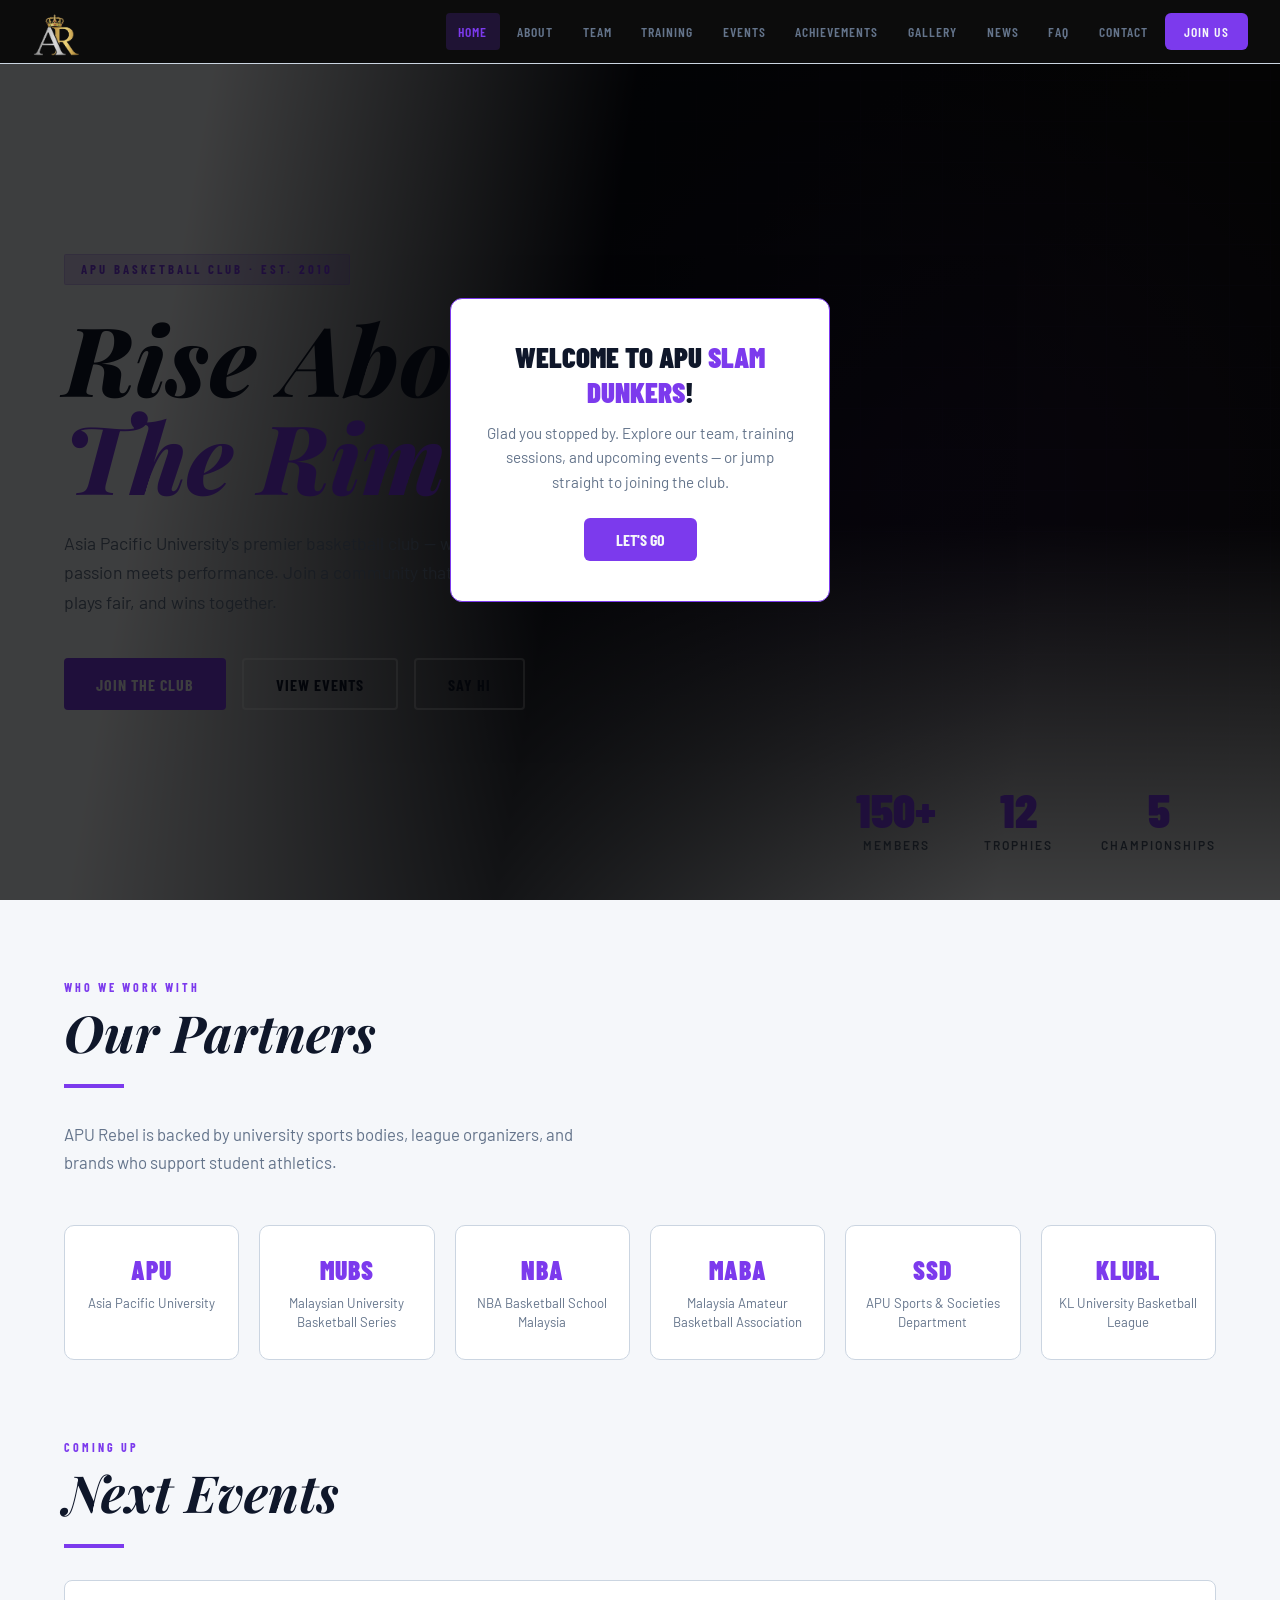
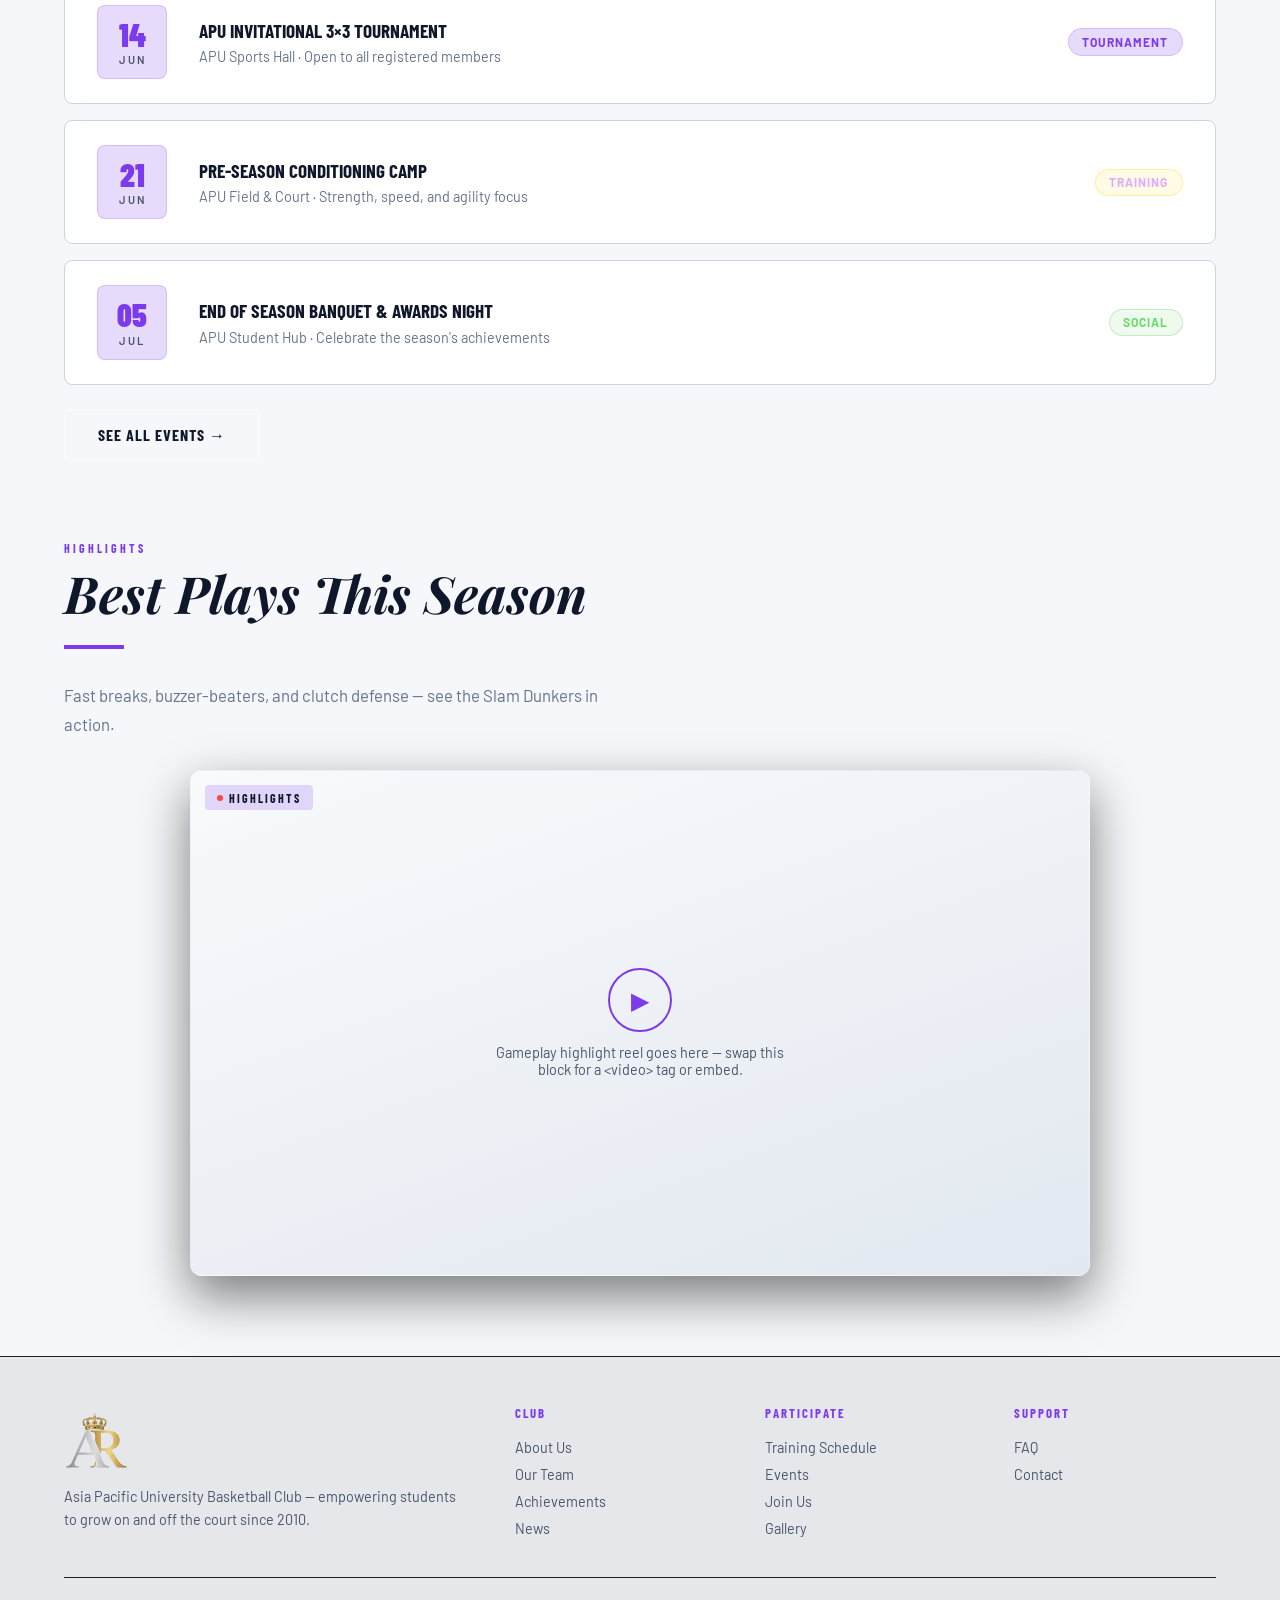
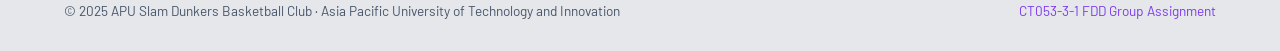
==== index.html @ 49f16365 "Rename FDDassig.html to index.html" ====
<!DOCTYPE html>
<html lang="en">
<head>
    
	<meta charset="UTF-8">
    <meta name="viewport" content="width=device-width, initial-scale=1.0">
    
	<title>APU Slam Dunkers - Basketball Club</title>
    
	<link href="https://fonts.googleapis.com/css2?family=Barlow+Condensed:wght@400;600;700;900&family=Barlow:wght@300;400;500;600&family=Playfair+Display:wght@500;600;700;800;900&display=swap" rel="stylesheet">
    <style>

  :root {
    --orange: #7C3AED;
    --orange-light: #C084FC;
    --dark: #F5F7FA;
    --dark2: #E5E7EB;
    --dark3: #FFFFFF;
    --dark4: #D2DAE6;
    --white: #0F172A;
    --gray: #475569;
    --gray-light: #64748B;
    --accent: #E0AAFF;
  }

  * { margin: 0; padding: 0; box-sizing: border-box; }

  img, video, iframe { max-width: 100%; height: auto; }

  body {
    font-family: 'Barlow', sans-serif;
    background: var(--dark);
    color: var(--white);
    overflow-x: hidden;
  }

  /* ── NAVBAR ── */
  nav {
    position: fixed; top: 0; left: 0; width: 100%; z-index: 1000;
    background: rgba(10,10,10,0.95);
    backdrop-filter: blur(12px);
    border-bottom: 1px solid #CBD5E1;
    display: flex; align-items: center; justify-content: space-between;
    padding: 0 2rem; height: 64px;
  }
  .nav-logo {
    font-family: 'Barlow Condensed', sans-serif;
    font-weight: 900; font-size: 1.6rem;
    color: var(--orange); letter-spacing: 1px;
    cursor: pointer;
    display: flex; align-items: center;
  }
  .nav-logo span { color: var(--white); }
  .nav-logo img { height: 48px; width: auto; border-radius: 6px; display: block; }
  .footer-brand .nav-logo img { height: 64px; }
  .nav-links {
    display: flex;
    flex-direction: column;
    position: absolute;
    top: 100%; left: 0; right: 0;
    background: #E5E7EB;
    padding: 0 1.5rem;
    gap: 0;
    max-height: 0;
    overflow: hidden;
    transition: max-height 0.35s ease;
  }
  .nav-links.open { max-height: 600px; padding: 0.5rem 1.5rem 1rem; }
  .nav-links button {
    background: none; border: none; color: var(--gray-light);
    font-family: 'Barlow Condensed', sans-serif;
    font-size: 0.85rem; font-weight: 600; letter-spacing: 1px;
    text-transform: uppercase; padding: 0.75rem 0.75rem;
    cursor: pointer; border-radius: 4px; transition: all 0.2s;
    width: 100%; text-align: left;
  }
  .nav-links button:hover, .nav-links button.active {
    color: var(--orange); background: rgba(124,58,237,0.18);
  }
  .nav-cta {
    background: var(--orange) !important;
    color: var(--dark) !important;
    border-radius: 6px !important;
    padding: 0.5rem 1.2rem !important;
  }
  .nav-cta:hover { background: var(--orange-light) !important; }

  /* ── PAGES ── */
  .page { display: none; min-height: 100vh; padding-top: 64px; }
  .page.active { display: block; }

  /* ── HERO ── */
  .hero {
    position: relative; min-height: calc(100vh - 64px);
    height: auto; display: flex; align-items: center;
    overflow: hidden;
  }
  .hero-bg {
    position: absolute; inset: 0;
    background:
      radial-gradient(ellipse 60% 80% at 70% 50%, rgba(124,58,237,0.18) 0%, transparent 70%),
      linear-gradient(135deg, #0A0A0A 0%, #111111 100%);
  }
  .hero-pattern {
    position: absolute; inset: 0; opacity: 0.04;
    background-image: repeating-linear-gradient(
      0deg, transparent, transparent 40px, #7C3AED 40px, #7C3AED 41px
    ),
    repeating-linear-gradient(
      90deg, transparent, transparent 40px, #7C3AED 40px, #7C3AED 41px
    );
  }
  /* Auto-rotating hero photo slideshow.
     Add/remove urls in the heroSlideImages array (bottom of the page, in <script>)
     to control how many photos cycle through and which ones. */
  .hero-slideshow {
    position: absolute; inset: 0; overflow: hidden;
  }
  .hero-slide {
    position: absolute; inset: 0;
    background-size: cover; background-position: center 30%;
    opacity: 0;
    transition: opacity 1.4s ease;
  }
  .hero-slide.active { opacity: 0.4; }
  .hero-slideshow::after {
    content: ''; position: absolute; inset: 0;
    /* Fades the photo into the dark bg from the left (behind the text) and bottom,
       so it reads as atmosphere rather than competing with the headline. */
    background:
      linear-gradient(100deg, var(--dark) 15%, rgba(5,9,20,0.7) 45%, transparent 80%),
      linear-gradient(to top, var(--dark) 0%, transparent 45%);
  }
  .hero-content {
    position: relative; z-index: 2;
    padding: 0 4rem; max-width: 750px;
    animation: heroIn 0.8s ease forwards;
  }
  @keyframes heroIn {
    from { opacity: 0; transform: translateY(30px); }
    to { opacity: 1; transform: translateY(0); }
  }
  .hero-tag {
    display: inline-block;
    background: rgba(124,58,237,0.18);
    border: 1px solid rgba(124,58,237,0.18);
    color: var(--orange);
    font-family: 'Barlow Condensed', sans-serif;
    font-size: 0.8rem; font-weight: 700; letter-spacing: 3px;
    text-transform: uppercase; padding: 0.4rem 1rem;
    border-radius: 2px; margin-bottom: 1.5rem;
  }
  .hero h1 {
    font-family: 'Playfair Display', serif;
    font-weight: 800; font-size: clamp(3rem, 7.5vw, 6rem);
    line-height: 1.02; letter-spacing: 0.5px;
    margin-bottom: 1.5rem; font-style: italic;
  }
  .hero h1 .line2 { color: var(--orange); display: block; }
  .hero p {
    font-size: 1.1rem; line-height: 1.7;
    color: var(--gray-light); max-width: 480px;
    margin-bottom: 2.5rem;
  }
  .hero-btns { display: flex; gap: 1rem; flex-wrap: wrap; }
  .btn-primary {
    background: var(--orange); color: var(--dark);
    border: none; padding: 0.9rem 2rem;
    font-family: 'Barlow Condensed', sans-serif;
    font-size: 1rem; font-weight: 700; letter-spacing: 1px;
    text-transform: uppercase; border-radius: 4px;
    cursor: pointer; transition: all 0.2s;
  }
  .btn-primary:hover { background: var(--orange-light); transform: translateY(-2px); }
  .btn-outline {
    background: transparent;
    border: 2px solid rgba(255,255,255,0.3);
    color: var(--white); padding: 0.9rem 2rem;
    font-family: 'Barlow Condensed', sans-serif;
    font-size: 1rem; font-weight: 700; letter-spacing: 1px;
    text-transform: uppercase; border-radius: 4px;
    cursor: pointer; transition: all 0.2s;
  }
  .btn-outline:hover { border-color: var(--orange); color: var(--orange); }

  .hero-stats {
    position: absolute; bottom: 3rem; right: 4rem;
    display: flex; gap: 3rem; z-index: 2;
  }
  .hero-stat { text-align: center; }
  .hero-stat .num {
    font-family: 'Barlow Condensed', sans-serif;
    font-size: 3rem; font-weight: 900; color: var(--orange);
    line-height: 1;
  }
  .hero-stat .lbl {
    font-size: 0.75rem; font-weight: 600; letter-spacing: 2px;
    text-transform: uppercase; color: var(--gray);
    margin-top: 0.3rem;
  }

  /* ── SECTION COMMONS ── */
  .section { padding: 5rem 4rem; }
  .section-tag {
    font-family: 'Barlow Condensed', sans-serif;
    font-size: 0.75rem; font-weight: 700; letter-spacing: 3px;
    text-transform: uppercase; color: var(--orange);
    margin-bottom: 0.75rem;
  }
  .section-title {
    font-family: 'Playfair Display', serif;
    font-weight: 700; font-size: clamp(1.8rem, 4.5vw, 3.2rem);
    font-style: italic; line-height: 1.05;
    margin-bottom: 1.5rem;
  }
  .section-sub {
    color: var(--gray-light); font-size: 1.05rem;
    line-height: 1.7; max-width: 560px;
    margin-bottom: 3rem;
  }
  .divider {
    width: 60px; height: 4px;
    background: var(--orange); margin-bottom: 2rem;
  }

  /* ── CARDS ── */
  .cards-grid {
    display: grid; grid-template-columns: repeat(auto-fit, minmax(280px, 1fr));
    gap: 1.5rem;
  }
  .card {
    background: #FFFFFF;
    border: 1px solid #CBD5E1;
    border-radius: 8px; padding: 2rem;
    transition: all 0.3s;
    position: relative; overflow: hidden;
  }
  .card::before {
    content: ''; position: absolute;
    top: 0; left: 0; right: 0; height: 3px;
    background: var(--orange); transform: scaleX(0);
    transition: transform 0.3s; transform-origin: left;
  }
  .card:hover { border-color: rgba(124,58,237,0.18); transform: translateY(-4px); }
  .card:hover::before { transform: scaleX(1); }
  .card-icon {
    font-size: 2.5rem; margin-bottom: 1rem;
  }

  /* ── PARTNERS ── */
  .partners-grid {
    display: grid; grid-template-columns: repeat(auto-fit, minmax(160px, 1fr));
    gap: 1.25rem;
  }
  @media (max-width: 900px) {
    .partners-grid {
      display: flex; flex-wrap: nowrap; overflow-x: auto;
      gap: 1rem; padding-bottom: 0.5rem;
      scroll-snap-type: x proximity;
      -webkit-overflow-scrolling: touch;
    }
    .partners-grid::-webkit-scrollbar { height: 8px; }
    .partners-grid::-webkit-scrollbar-thumb { background: rgba(124,58,237,0.25); border-radius: 10px; }
    .partner-card { flex: 0 0 220px; min-width: 220px; scroll-snap-align: start; }
  }
  .partner-card {
    background: #FFFFFF; border: 1px solid #CBD5E1;
    border-radius: 10px; padding: 1.75rem 1rem;
    text-align: center; transition: all 0.3s;
  }
  .partner-card:hover { border-color: var(--orange); transform: translateY(-4px); }
  .partner-mark {
    font-family: 'Barlow Condensed', sans-serif;
    font-weight: 900; font-size: 1.6rem; letter-spacing: 1px;
    color: var(--orange); margin-bottom: 0.6rem;
  }
  .partner-card p {
    color: var(--gray-light); font-size: 0.82rem; line-height: 1.4;
  }
  .card h3 {
    font-family: 'Barlow Condensed', sans-serif;
    font-size: 1.3rem; font-weight: 700;
    margin-bottom: 0.75rem; text-transform: uppercase;
  }
  .card p { color: var(--gray-light); font-size: 0.95rem; line-height: 1.6; }

  /* ── ABOUT PAGE ── */
  .about-grid {
    display: grid; grid-template-columns: 1fr 1fr; gap: 4rem; align-items: center;
  }
  .about-visual {
    position: relative; height: 420px;
    background: #FFFFFF; border-radius: 12px;
    border: 1px solid #CBD5E1; overflow: hidden;
    display: flex; align-items: center; justify-content: center;
  }
  .court-svg { width: 90%; opacity: 0.7; }
  .values-list { display: flex; flex-direction: column; gap: 1rem; margin-top: 2rem; }
  .value-item {
    display: flex; align-items: flex-start; gap: 1rem;
    padding: 1.25rem; background: #FFFFFF;
    border-radius: 8px; border-left: 3px solid var(--orange);
  }
  .value-item .vi-icon { font-size: 1.5rem; flex-shrink: 0; }
  .value-item h4 {
    font-family: 'Barlow Condensed', sans-serif;
    font-size: 1rem; font-weight: 700; text-transform: uppercase;
    margin-bottom: 0.3rem; color: var(--orange);
  }
  .value-item p { font-size: 0.9rem; color: var(--gray-light); line-height: 1.5; }

  /* ── TEAM MEMBERS ── */
  .team-grid {
    display: grid; grid-template-columns: repeat(auto-fit, minmax(200px, 1fr));
    gap: 1.5rem;
  }

  /* ── ROSTER SELECT (scrollable character-select carousel) ── */
  .roster-select {
    display: flex; gap: 2rem;
    background: #FFFFFF; border: 1px solid #CBD5E1;
    border-radius: 14px; padding: 1.5rem;
    margin-bottom: 3rem;
    height: 420px;
    min-height: 0;
  }
  .rs-carousel {
    flex: 1.4; overflow-y: auto; scroll-snap-type: y mandatory;
    -webkit-overflow-scrolling: touch;
    border-radius: 10px; scrollbar-width: thin;
    min-height: 0;
    touch-action: pan-y;
  }
  .rs-carousel::-webkit-scrollbar { width: 8px; }
  .rs-carousel::-webkit-scrollbar-thumb { background: rgba(124,58,237,0.25); border-radius: 10px; }
  .rs-pad-spacer { height: calc(50% - 90px); scroll-snap-align: none; }
  .rs-slide {
    height: 180px; scroll-snap-align: center;
    display: flex; align-items: center; gap: 1.5rem;
    padding: 0 1rem; opacity: 0.35; transform: scale(0.9);
    transition: opacity 0.35s ease, transform 0.35s ease;
  }
  .rs-slide.active { opacity: 1; transform: scale(1); }
  .rs-photo {
    position: relative; flex-shrink: 0;
    width: 120px; height: 120px; border-radius: 12px;
    background: linear-gradient(160deg, #F8FAFC, #E2E8F0);
    border: 2px solid #CBD5E1; cursor: pointer;
    display: flex; align-items: center; justify-content: center;
    font-size: 3rem; transition: border-color 0.35s ease, box-shadow 0.35s ease;
  }
  .rs-slide.active .rs-photo { border-color: var(--orange); box-shadow: 0 0 24px rgba(124,58,237,0.18); }
  .rs-photo img { width: 100%; height: 100%; object-fit: cover; border-radius: 10px; }
  .rs-num {
    position: absolute; bottom: -8px; right: -8px;
    background: var(--orange); color: var(--dark);
    font-family: 'Barlow Condensed', sans-serif; font-weight: 900;
    font-size: 0.9rem; width: 30px; height: 30px; border-radius: 50%;
    display: flex; align-items: center; justify-content: center;
    border: 2px solid var(--dark3);
  }
  .rs-text { opacity: 0; transform: translateX(-10px); transition: opacity 0.4s ease 0.1s, transform 0.4s ease 0.1s; }
  .rs-slide.active .rs-text { opacity: 1; transform: translateX(0); }
  .rs-text h4 {
    font-family: 'Playfair Display', serif; font-weight: 700; font-style: italic;
    font-size: 1.5rem; margin-bottom: 0.25rem;
  }
  .rs-text p { color: var(--gray-light); font-size: 0.9rem; }

  .rs-list {
    flex: 1; overflow-y: auto; padding-right: 0.25rem;
    display: flex; flex-direction: column; gap: 0.4rem;
    -webkit-overflow-scrolling: touch;
  }
  .rs-list-label {
    color: var(--orange); font-family: 'Barlow Condensed', sans-serif;
    font-weight: 700; letter-spacing: 2px; text-transform: uppercase;
    font-size: 0.8rem; margin-bottom: 0.5rem;
  }
  .rs-name-btn {
    display: flex; justify-content: space-between; align-items: center;
    background: none; border: 1px solid transparent; color: var(--gray-light);
    font-family: 'Barlow', sans-serif; font-size: 0.95rem;
    text-align: left; padding: 0.6rem 0.8rem; border-radius: 6px;
    cursor: pointer; transition: all 0.2s;
  }
  .rs-name-btn span { color: var(--gray); font-size: 0.8rem; }
  .rs-name-btn:hover { background: rgba(124,58,237,0.18); }
  .rs-name-btn.active {
    background: rgba(124,58,237,0.18); border-color: var(--orange);
    color: var(--white); font-weight: 600;
  }
  .rs-name-btn.active span { color: var(--orange); }
  .rs-hint { color: var(--gray); font-size: 0.78rem; margin-top: 0.75rem; line-height: 1.5; }

  @media(max-width: 700px) {
    .roster-select { flex-direction: column; height: auto; }
    .rs-carousel { height: 260px; }
    .rs-list { max-height: 220px; }
  }
  .member-card {
    background: #FFFFFF; border-radius: 10px;
    border: 1px solid #E5E7EB; overflow: hidden;
    transition: all 0.3s; text-align: center;
    cursor: pointer;
  }
  .member-card:hover { border-color: var(--orange); transform: translateY(-4px); box-shadow: 0 6px 18px rgba(124,58,237,0.14); }
  .member-avatar {
    height: 180px; display: flex; align-items: center; justify-content: center;
    background: linear-gradient(135deg, #F8FAFC, #E2E8F0);
    position: relative; overflow: hidden;
  }
  .member-avatar img { width: 100%; height: 100%; object-fit: cover; position: relative; z-index: 0; }
  .member-avatar::after {
    content: ''; position: absolute;
    bottom: 0; left: 0; right: 0; height: 50%;
    background: linear-gradient(to top, var(--dark3), transparent);
  }
  .member-num {
    position: absolute; top: 1rem; right: 1rem;
    font-family: 'Barlow Condensed', sans-serif;
    font-size: 2rem; font-weight: 900;
    color: rgba(124,58,237,0.18);
  }

  /* ── ROSTER HOVER CELEBRATION (one-time only) ── */
  .member-avatar .celeb-icon {
    position: absolute; inset: 0;
    display: flex; align-items: center; justify-content: center;
    font-size: 4.5rem;
    opacity: 0; pointer-events: none;
  }
  .member-avatar.celebrate .celeb-icon { animation: celebPop 1.1s ease-out forwards; }
  @keyframes celebPop {
    0%   { opacity: 0; transform: scale(0.4) rotate(-15deg); }
    30%  { opacity: 1; transform: scale(1.15) rotate(4deg); }
    45%  { transform: scale(1) rotate(0deg); }
    80%  { opacity: 1; transform: scale(1) rotate(0deg); }
    100% { opacity: 0; transform: scale(1) rotate(0deg); }
  }
  .member-avatar .celeb-ring {
    position: absolute; top: 50%; left: 50%;
    width: 20px; height: 20px; margin: -10px 0 0 -10px;
    border-radius: 50%; border: 2px solid var(--orange);
    opacity: 0; pointer-events: none;
  }
  .member-avatar.celebrate .celeb-ring { animation: celebRing 0.9s ease-out forwards; }
  @keyframes celebRing {
    0%   { opacity: 0.8; width: 20px; height: 20px; margin: -10px 0 0 -10px; }
    100% { opacity: 0; width: 220px; height: 220px; margin: -110px 0 0 -110px; }
  }
  .member-avatar .celeb-spark {
    position: absolute; top: 50%; left: 50%;
    width: 6px; height: 6px; border-radius: 50%;
    background: var(--orange-light);
    opacity: 0; pointer-events: none;
  }
  .member-avatar.celebrate .celeb-spark { animation: celebSpark 0.8s ease-out forwards; }
  @keyframes celebSpark {
    0%   { opacity: 1; transform: translate(0,0) scale(1); }
    100% { opacity: 0; transform: translate(var(--sx), var(--sy)) scale(0.3); }
  }
  .member-info { padding: 1.25rem; }
  .member-info h3 {
    font-family: 'Playfair Display', serif;
    font-size: 1.3rem; font-weight: 700; font-style: italic;
    margin-bottom: 0.25rem;
  }
  .member-pos {
    font-size: 0.8rem; color: var(--orange);
    font-weight: 600; letter-spacing: 1px;
    text-transform: uppercase; margin-bottom: 0.75rem;
  }
  .member-stats {
    display: flex; justify-content: center; gap: 1.5rem;
  }
  .ms { text-align: center; }
  .ms .v {
    font-family: 'Barlow Condensed', sans-serif;
    font-size: 1.2rem; font-weight: 700; color: var(--white);
  }
  .ms .l { font-size: 0.7rem; color: var(--gray); text-transform: uppercase; letter-spacing: 1px; }

  /* ── EVENTS ── */
  .events-list { display: flex; flex-direction: column; gap: 1rem; }
  .event-card {
    background: #FFFFFF; border: 1px solid #CBD5E1;
    border-radius: 8px; padding: 1.5rem 2rem;
    display: flex; align-items: center; gap: 2rem;
    transition: all 0.3s; cursor: pointer;
  }
  .event-card:hover { border-color: rgba(124,58,237,0.18); transform: translateX(6px); }
  .event-date {
    text-align: center; flex-shrink: 0;
    background: rgba(124,58,237,0.18); border-radius: 8px;
    padding: 0.75rem 1rem; min-width: 70px;
    border: 1px solid rgba(124,58,237,0.18);
  }
  .event-date .day {
    font-family: 'Barlow Condensed', sans-serif;
    font-size: 2rem; font-weight: 900; color: var(--orange); line-height: 1;
  }
  .event-date .month {
    font-size: 0.7rem; font-weight: 600;
    letter-spacing: 2px; text-transform: uppercase;
    color: var(--gray); margin-top: 0.2rem;
  }
  .event-info { flex: 1; }
  .event-info h3 {
    font-family: 'Barlow Condensed', sans-serif;
    font-size: 1.2rem; font-weight: 700; text-transform: uppercase;
    margin-bottom: 0.4rem;
  }
  .event-info p { font-size: 0.9rem; color: var(--gray-light); }
  .event-badge {
    font-size: 0.75rem; font-weight: 700; letter-spacing: 1px;
    text-transform: uppercase; padding: 0.35rem 0.85rem;
    border-radius: 20px; flex-shrink: 0;
  }
  .badge-tournament { background: rgba(124,58,237,0.18); color: var(--orange); border: 1px solid rgba(124,58,237,0.18); }
  .badge-training { background: rgba(255,215,0,0.1); color: var(--accent); border: 1px solid rgba(255,215,0,0.3); }
  .badge-social { background: rgba(100,200,100,0.1); color: #6bda6b; border: 1px solid rgba(100,200,100,0.3); }

  /* ── EVENT DETAIL SUB-PAGE ── */
  .event-detail-head {
    display: flex; align-items: flex-start; gap: 2rem;
    margin-bottom: 2rem;
  }
  .event-detail-title {
    font-family: 'Playfair Display', serif;
    font-weight: 700; font-style: italic; font-size: clamp(1.7rem, 3.8vw, 2.6rem);
    line-height: 1.1;
    margin: 0.75rem 0 0.5rem;
  }
  .event-detail-loc { color: var(--gray-light); font-size: 1rem; }
  .event-detail-grid {
    display: grid; grid-template-columns: 1.6fr 1fr; gap: 3rem;
    margin-top: 2rem; align-items: start;
  }
  .event-detail-h {
    font-family: 'Barlow Condensed', sans-serif;
    font-size: 1.15rem; font-weight: 700; text-transform: uppercase;
    color: var(--orange); margin-bottom: 1rem; letter-spacing: 1px;
  }
  .event-detail-list { list-style: none; display: flex; flex-direction: column; gap: 0.75rem; }
  .event-detail-list li {
    position: relative; padding-left: 1.5rem;
    color: var(--gray-light); font-size: 0.95rem; line-height: 1.6;
  }
  .event-detail-list li::before {
    content: '●'; position: absolute; left: 0; top: 0;
    color: var(--orange); font-size: 0.7rem; line-height: 1.7;
  }
  .event-info-card {
    background: #FFFFFF; border: 1px solid #CBD5E1;
    border-radius: 10px; padding: 1.75rem;
  }
  .event-info-card h4 {
    font-family: 'Barlow Condensed', sans-serif;
    font-size: 1rem; font-weight: 700; text-transform: uppercase;
    letter-spacing: 1px; margin-bottom: 1.25rem;
  }
  .ei-row {
    display: flex; justify-content: space-between; gap: 1rem;
    padding: 0.75rem 0; border-bottom: 1px solid #CBD5E1;
    font-size: 0.9rem;
  }
  .ei-row:last-child { border-bottom: none; }
  .ei-row span:first-child { color: var(--gray); text-transform: uppercase; letter-spacing: 0.5px; font-size: 0.8rem; }
  .ei-row span:last-child { color: var(--white); font-weight: 600; text-align: right; }

  @media(max-width: 768px) {
    .event-detail-grid { grid-template-columns: 1fr; }
    .event-detail-head { flex-direction: column; gap: 1rem; }
  }

  /* ── GALLERY ── */
  .gallery-grid {
    display: grid;
    grid-template-columns: repeat(4, 1fr);
    grid-template-rows: auto;
    gap: 1rem;
  }
  .gallery-item {
    background: #FFFFFF; border-radius: 8px;
    border: 1px solid #CBD5E1; overflow: hidden;
    cursor: pointer; transition: all 0.3s;
    display: flex; align-items: center; justify-content: center;
    position: relative;
  }
  .gallery-item img { width: 100%; height: 100%; object-fit: cover; }
  .gallery-item:hover { transform: scale(1.03); border-color: rgba(124,58,237,0.18); }
  .gallery-item:nth-child(1) { grid-column: 1 / 3; height: 280px; }
  .gallery-item:nth-child(2) { height: 280px; }
  .gallery-item:nth-child(3) { height: 280px; }
  .gallery-item:nth-child(4) { height: 200px; }
  .gallery-item:nth-child(5) { grid-column: 2 / 4; height: 200px; }
  .gallery-item:nth-child(6) { height: 200px; }
  .gallery-item:nth-child(7) { grid-column: 1 / 3; height: 220px; }
  .gallery-item:nth-child(8) { grid-column: 3 / 5; height: 220px; }
  .gallery-overlay {
    position: absolute; inset: 0;
    background: linear-gradient(135deg, rgba(124,58,237,0.18), rgba(10,10,10,0.3));
  }
  .gallery-caption {
    position: absolute; bottom: 0; left: 0; right: 0;
    padding: 1rem; font-size: 0.85rem; font-weight: 600;
    letter-spacing: 1px; text-transform: uppercase;
    background: linear-gradient(to top, rgba(0,0,0,0.8), transparent);
    opacity: 0; transition: opacity 0.3s;
  }
  .gallery-item:hover .gallery-caption { opacity: 1; }

  /* ── GALLERY: category filters & tags ── */
  .gallery-filters {
    display: flex; gap: 1rem; flex-wrap: wrap; margin-bottom: 2rem;
  }
  .gallery-filter-btn { font-size: 0.85rem; padding: 0.5rem 1.25rem; }
  .gallery-tag {
    position: absolute; top: 0.75rem; left: 0.75rem; z-index: 2;
    font-family: 'Barlow Condensed', sans-serif;
    font-size: 0.7rem; font-weight: 700; letter-spacing: 1px;
    text-transform: uppercase; padding: 0.3rem 0.7rem;
    border-radius: 4px; color: var(--dark);
    background: var(--orange); box-shadow: 0 2px 6px rgba(0,0,0,0.35);
  }
  .tag-tournament { background: var(--orange); }
  .tag-training { background: var(--accent); }
  .tag-facilities { background: var(--gray-light); }

  /* ── JOIN / MEMBERSHIP ── */
  .join-grid {
    display: grid; grid-template-columns: 1fr 1.2fr; gap: 4rem; align-items: start;
  }
  .join-benefits { display: flex; flex-direction: column; gap: 1rem; }
  .benefit-item {
    display: flex; align-items: center; gap: 1rem;
    padding: 1rem 1.25rem; background: #FFFFFF;
    border-radius: 6px;
  }
  .benefit-item .bi-icon { font-size: 1.3rem; }
  .benefit-item span { font-size: 0.95rem; color: var(--gray-light); }
  .form-card {
    background: #FFFFFF; border: 1px solid #CBD5E1;
    border-radius: 12px; padding: 2.5rem;
  }
  .form-card h3 {
    font-family: 'Barlow Condensed', sans-serif;
    font-size: 1.6rem; font-weight: 900; text-transform: uppercase;
    margin-bottom: 1.5rem;
  }
  .form-row { display: flex; gap: 1rem; }
  .form-group { display: flex; flex-direction: column; gap: 0.5rem; flex: 1; margin-bottom: 1.25rem; }
  .form-group label {
    font-size: 0.8rem; font-weight: 700; letter-spacing: 1px;
    text-transform: uppercase; color: var(--gray);
  }
  .form-group input, .form-group select, .form-group textarea {
    background: #F1F5F9; border: 1px solid #CBD5E1;
    border-radius: 6px; padding: 0.85rem 1rem;
    color: var(--white); font-family: 'Barlow', sans-serif;
    font-size: 0.95rem; transition: border-color 0.2s;
    outline: none;
  }
  .form-group input:focus, .form-group select:focus, .form-group textarea:focus {
    border-color: var(--orange);
  }
  .form-group select option { background: #FFFFFF; }
  .form-group textarea { min-height: 100px; resize: vertical; }
  .form-submit {
    width: 100%; padding: 1rem;
    background: var(--orange); color: var(--dark);
    border: none; border-radius: 6px;
    font-family: 'Barlow Condensed', sans-serif;
    font-size: 1.1rem; font-weight: 900; letter-spacing: 1px;
    text-transform: uppercase; cursor: pointer; transition: all 0.2s;
  }
  .form-submit:hover { background: var(--orange-light); transform: translateY(-2px); }
  .form-group.error input, .form-group.error select, .form-group.error textarea {
    border-color: #e5533d;
    box-shadow: 0 0 0 1px rgba(229,83,61,0.35);
  }
  .field-error {
    display: none;
    color: #ff7a68;
    font-size: 0.8rem;
    margin-top: 0.2rem;
  }
  .form-group.error .field-error { display: block; }
  .map-placeholder {
    width: 100%;
    min-height: 450px;
    border-radius: 16px;
    overflow: hidden;
    background: transparent;
    display: block;
    padding: 0;
  }

  .map-placeholder iframe {
    width: 100%;
    height: 100%;
    min-height: 520px;
    border: 0;
    display: block;
  }

  @media(max-width: 768px) {
    .map-placeholder {
      width: 100%;
      margin: 2rem 0 0;
      border-radius: 12px;
    }
  }

  /* ── CONTACT ── */
  .contact-grid {
    display: grid; grid-template-columns: 1fr 1.4fr; gap: 4rem; align-items: start;
  }
  .contact-info { display: flex; flex-direction: column; gap: 1.5rem; }
  .contact-item {
    display: flex; align-items: flex-start; gap: 0.75rem;
    padding: 1.5rem; background: #FFFFFF;
    border-radius: 8px; border: 1px solid #CBD5E1;
  }
 
  .contact-item h4 {
    font-family: 'Barlow Condensed', sans-serif;
    font-size: 0.85rem; font-weight: 700; letter-spacing: 2px;
    text-transform: uppercase; color: var(--orange); margin-bottom: 0.4rem;
  }
  .contact-item p { font-size: 0.95rem; color: var(--gray-light); line-height: 1.6; }

  /* ── TRAINING ── */
  .table-wrap {
    width: 100%; overflow-x: auto; margin-top: 2rem;
    border-radius: 12px;
  }
  .schedule-table {
    width: 100%; min-width: 720px; border-collapse: collapse;
    background: #FFFFFF; border-radius: 12px;
    overflow: hidden;
  }
  .schedule-table th {
    padding: 1rem 1.5rem; text-align: left;
    font-family: 'Barlow Condensed', sans-serif;
    font-size: 0.85rem; font-weight: 700; letter-spacing: 2px;
    text-transform: uppercase; color: var(--orange);
    background: rgba(124,58,237,0.18);
    border-bottom: 1px solid #2a2a2a;
  }
  .schedule-table td {
    padding: 1rem 1.5rem; font-size: 0.95rem;
    color: var(--gray-light); border-bottom: 1px solid #1f1f1f;
  }
  .schedule-table tr:last-child td { border-bottom: none; }
  .schedule-table tr:hover td { background: rgba(124,58,237,0.18); color: var(--white); }
  .level-badge {
    display: inline-block; padding: 0.25rem 0.75rem;
    border-radius: 20px; font-size: 0.75rem; font-weight: 700;
    letter-spacing: 1px; text-transform: uppercase;
  }
  .level-beginner { background: rgba(100,200,100,0.1); color: #6bda6b; }
  .level-intermediate { background: rgba(255,215,0,0.1); color: var(--accent); }
  .level-advanced { background: rgba(124,58,237,0.18); color: var(--orange); }

  /* ── STATS / ACHIEVEMENTS ── */
  .stats-showcase {
    display: grid; grid-template-columns: repeat(4, 1fr);
    gap: 1px; background: #CBD5E1; border-radius: 12px;
    overflow: hidden; margin-bottom: 4rem;
  }
  .stat-block {
    background: #FFFFFF; padding: 2.5rem 2rem;
    text-align: center;
  }
  .stat-block .big-num {
    font-family: 'Barlow Condensed', sans-serif;
    font-size: 4rem; font-weight: 900;
    color: var(--orange); line-height: 1;
    margin-bottom: 0.5rem;
  }
  .stat-block .big-lbl {
    font-size: 0.8rem; font-weight: 600;
    letter-spacing: 2px; text-transform: uppercase;
    color: var(--gray);
  }
  .achievements-list { display: flex; flex-direction: column; gap: 1rem; }
  .achievement-item {
    display: flex; align-items: center; gap: 1.5rem;
    padding: 1.5rem 2rem; background: #FFFFFF;
    border-radius: 8px; border: 1px solid #CBD5E1;
    transition: all 0.3s;
  }
  .achievement-item:hover { border-color: rgba(255,215,0,0.3); }
  .achievement-icon { font-size: 2rem; flex-shrink: 0; }
  .achievement-info h4 {
    font-family: 'Barlow Condensed', sans-serif;
    font-size: 1.1rem; font-weight: 700; text-transform: uppercase;
    margin-bottom: 0.3rem;
  }
  .achievement-info p { font-size: 0.9rem; color: var(--gray-light); }
  .achievement-year {
    margin-left: auto; font-family: 'Barlow Condensed', sans-serif;
    font-size: 1.5rem; font-weight: 900; color: var(--gray);
    flex-shrink: 0;
  }

  /* ── NEWS ── */
  .news-grid { display: grid; grid-template-columns: 2fr 1fr; gap: 2rem; }
  .news-featured {
    background: #FFFFFF; border-radius: 10px;
    border: 1px solid #CBD5E1; overflow: hidden; cursor: pointer;
    transition: all 0.3s;
  }
  .news-featured:hover { border-color: rgba(124,58,237,0.18); }
  .news-featured-img {
    height: 240px; display: flex; align-items: center;
    justify-content: center; font-size: 6rem;
    background: linear-gradient(135deg, #F8FAFC, #E2E8F0);
  }
  .news-featured-body { padding: 2rem; }
  .news-featured-body .nc { font-size: 0.75rem; font-weight: 700; letter-spacing: 2px; text-transform: uppercase; color: var(--orange); margin-bottom: 0.5rem; }
  .news-featured-body h2 {
    font-family: 'Barlow Condensed', sans-serif;
    font-size: 1.6rem; font-weight: 900; text-transform: uppercase;
    margin-bottom: 0.75rem; line-height: 1.1;
  }
  .news-featured-body p { font-size: 0.95rem; color: var(--gray-light); line-height: 1.6; }
  .news-sidebar { display: flex; flex-direction: column; gap: 1rem; }
  .news-mini {
    background: #FFFFFF; border-radius: 8px;
    border: 1px solid #CBD5E1; padding: 1.25rem;
    cursor: pointer; transition: all 0.3s; display: flex; gap: 1rem; align-items: center;
  }
  .news-mini:hover { border-color: rgba(124,58,237,0.18); }
  .news-mini-icon { font-size: 2rem; flex-shrink: 0; }
  .news-mini .nc { font-size: 0.7rem; font-weight: 700; letter-spacing: 1px; text-transform: uppercase; color: var(--orange); }
  .news-mini h4 {
    font-family: 'Barlow Condensed', sans-serif;
    font-size: 1rem; font-weight: 700; text-transform: uppercase; line-height: 1.2;
  }

  /* ── FAQ ── */
  .faq-list { display: flex; flex-direction: column; gap: 0.75rem; max-width: 800px; }
  .faq-item {
    background: #FFFFFF; border: 1px solid #CBD5E1;
    border-radius: 8px; overflow: hidden;
  }
  .faq-q {
    padding: 1.25rem 1.5rem; cursor: pointer;
    display: flex; justify-content: space-between; align-items: center;
    font-family: 'Barlow Condensed', sans-serif;
    font-size: 1.05rem; font-weight: 700; text-transform: uppercase;
    transition: color 0.2s;
  }
  .faq-q:hover { color: var(--orange); }
  .faq-q .faq-arrow { transition: transform 0.3s; font-style: normal; }
  .faq-item.open .faq-q { color: var(--orange); }
  .faq-item.open .faq-arrow { transform: rotate(180deg); }
  .faq-a {
    max-height: 0; overflow: hidden;
    transition: max-height 0.3s ease, padding 0.3s;
    font-size: 0.95rem; color: var(--gray-light);
    line-height: 1.7; padding: 0 1.5rem;
  }
  .faq-item.open .faq-a { max-height: 200px; padding: 0 1.5rem 1.25rem; }

  /* ── FOOTER ── */
  footer {
    background: #E5E7EB; border-top: 1px solid #1f1f1f;
    padding: 3rem 4rem 2rem;
  }
  .footer-grid {
    display: grid; grid-template-columns: 2fr 1fr 1fr 1fr;
    gap: 3rem; margin-bottom: 2.5rem;
  }
  .footer-brand .nav-logo { font-size: 1.8rem; margin-bottom: 1rem; display: block; }
  .footer-brand p { font-size: 0.9rem; color: var(--gray); line-height: 1.6; }
  .footer-col h5 {
    font-family: 'Barlow Condensed', sans-serif;
    font-size: 0.8rem; font-weight: 700; letter-spacing: 2px;
    text-transform: uppercase; color: var(--orange); margin-bottom: 1rem;
  }
  .footer-col ul { list-style: none; display: flex; flex-direction: column; gap: 0.5rem; }
  .footer-col ul li button {
    background: none; border: none; color: var(--gray);
    font-family: 'Barlow', sans-serif; font-size: 0.9rem;
    cursor: pointer; padding: 0; transition: color 0.2s;
  }
  .footer-col ul li button:hover { color: var(--orange); }
  .footer-bottom {
    border-top: 1px solid #1f1f1f; padding-top: 1.5rem;
    display: flex; justify-content: space-between; align-items: center;
  }
  .footer-bottom p { font-size: 0.85rem; color: var(--gray); }

  /* ── TOAST ── */
  #toast {
    position: fixed; bottom: 2rem; right: 2rem;
    background: #FFFFFF; border: 1px solid rgba(124,58,237,0.18);
    border-radius: 8px; padding: 1rem 1.5rem;
    font-size: 0.9rem; color: var(--white);
    z-index: 9999; transform: translateY(100px);
    opacity: 0; transition: all 0.4s;
    max-width: 300px;
  }
  #toast.show { transform: translateY(0); opacity: 1; }
  #toast .toast-icon { font-size: 1.2rem; margin-right: 0.5rem; }

  /* ── LIGHTBOX ── */
  #lightbox {
    position: fixed; inset: 0; z-index: 9998;
    background: rgba(0,0,0,0.9);
    display: none; align-items: center; justify-content: center;
    flex-direction: column; gap: 1rem;
  }
  #lightbox.show { display: flex; }
  #lightbox .lb-content {
    background: #FFFFFF; border-radius: 16px;
    width: 500px; height: 400px;
    display: flex; align-items: center; justify-content: center;
    border: 1px solid #CBD5E1; overflow: hidden; position: relative;
  }
  #lightbox .lb-content img { width: 100%; height: 100%; object-fit: cover; }
  #lightbox .lb-content .lb-caption {
    position: absolute; bottom: 0; left: 0; right: 0;
    padding: 1rem; font-size: 1rem; color: var(--gray-light);
    background: linear-gradient(to top, rgba(0,0,0,0.85), transparent);
  }
  #lightbox .lb-close {
    background: var(--orange); color: var(--dark);
    border: none; border-radius: 6px;
    padding: 0.75rem 2rem;
    font-family: 'Barlow Condensed', sans-serif;
    font-weight: 700; font-size: 1rem; text-transform: uppercase;
    cursor: pointer;
  }

  /* ── SCROLL REVEAL ── */
  .reveal {
    opacity: 0; transform: translateY(24px);
    transition: opacity 0.6s ease, transform 0.6s ease;
  }
  .reveal.visible { opacity: 1; transform: translateY(0); }

  /* ── PLAYER REVEAL (roster select animation) ── */
  #player-reveal {
    display: none;
    position: fixed; inset: 0; z-index: 1100;
    background: radial-gradient(ellipse at center, #1a1005 0%, #050505 75%);
    align-items: center; justify-content: center;
    overflow: hidden;
  }
  #player-reveal.open { display: flex; }

  .pr-flash {
    position: absolute; inset: 0; background: #fff;
    opacity: 0; z-index: 20; pointer-events: none;
  }
  #player-reveal.open .pr-flash { animation: prFlash 0.5s ease-out forwards; }
  @keyframes prFlash { 0% { opacity: 0.9; } 100% { opacity: 0; } }

  .pr-close {
    position: absolute; top: 24px; right: 28px; z-index: 30;
    background: none; border: 2px solid var(--gray); color: var(--white);
    width: 42px; height: 42px; border-radius: 50%;
    font-size: 1.3rem; cursor: pointer; transition: all 0.2s;
  }
  .pr-close:hover { border-color: var(--orange); color: var(--orange); transform: rotate(90deg); }

  .pr-bignum {
    position: absolute; left: 50%; top: 50%;
    transform: translate(-50%, -50%) scale(0.6);
    font-family: 'Barlow Condensed', sans-serif;
    font-weight: 900; font-size: min(60vw, 32rem);
    line-height: 1; color: transparent;
    -webkit-text-stroke: 2px rgba(124,58,237,0.18);
    opacity: 0; z-index: 1; white-space: nowrap;
  }
  #player-reveal.open .pr-bignum { animation: prNum 0.9s cubic-bezier(.2,.8,.2,1) 0.15s forwards; }
  @keyframes prNum {
    0% { opacity: 0; transform: translate(-50%,-50%) scale(0.4); }
    60% { opacity: 1; }
    100% { opacity: 1; transform: translate(-50%,-50%) scale(1); }
  }

  .pr-beam {
    position: absolute; top: 0; bottom: 0; width: 45%;
    background: linear-gradient(100deg, transparent, rgba(255,255,255,0.12), transparent);
    transform: translateX(-150%) skewX(-15deg);
    z-index: 5; pointer-events: none;
  }
  #player-reveal.open .pr-beam { animation: prBeam 1.1s ease-out 0.5s forwards; }
  @keyframes prBeam { to { transform: translateX(250%) skewX(-15deg); } }

  .pr-stage {
    position: relative; z-index: 10;
    display: flex; align-items: center; justify-content: center; gap: 3.5rem;
    max-width: 1000px; width: 92%;
    flex-wrap: wrap;
  }

  .pr-photo-wrap {
    position: relative; width: 260px; height: 340px; flex-shrink: 0;
    opacity: 0; transform: translateY(70px) scale(0.85);
  }
  #player-reveal.open .pr-photo-wrap { animation: prPhoto 0.7s cubic-bezier(.2,.8,.2,1) 0.3s forwards; }
  @keyframes prPhoto { to { opacity: 1; transform: translateY(0) scale(1); } }

  .pr-photo {
    width: 100%; height: 100%; border-radius: 14px;
    background: linear-gradient(160deg, #F8FAFC, #E2E8F0);
    border: 2px solid var(--orange);
    display: flex; align-items: center; justify-content: center;
    font-size: 8rem;
    box-shadow: 0 0 40px rgba(124,58,237,0.18), 0 20px 40px rgba(0,0,0,0.5);
    overflow: hidden;
  }
  .pr-photo img { width: 100%; height: 100%; object-fit: cover; }
  .pr-jersey-num {
    position: absolute; bottom: -14px; right: -14px;
    background: var(--orange); color: var(--dark);
    font-family: 'Barlow Condensed', sans-serif; font-weight: 900;
    font-size: 1.6rem; width: 54px; height: 54px; border-radius: 50%;
    display: flex; align-items: center; justify-content: center;
    border: 3px solid var(--dark);
  }

  .pr-info { min-width: 260px; opacity: 0; }
  #player-reveal.open .pr-info { animation: prInfo 0.6s ease-out 0.65s forwards; }
  @keyframes prInfo { from { opacity: 0; transform: translateX(30px); } to { opacity: 1; transform: translateX(0); } }

  .pr-tag {
    color: var(--orange); font-family: 'Barlow Condensed', sans-serif;
    font-weight: 700; letter-spacing: 3px; font-size: 0.85rem;
    text-transform: uppercase; margin-bottom: 0.25rem;
  }
  .pr-name {
    font-family: 'Playfair Display', serif; font-weight: 700; font-style: italic;
    font-size: clamp(1.9rem, 4.5vw, 3rem);
    line-height: 1.05; margin-bottom: 0.5rem;
  }
  .pr-pos { color: var(--gray-light); margin-bottom: 1.5rem; font-size: 1rem; }

  .pr-bar-row { margin-bottom: 0.9rem; }
  .pr-bar-label {
    display: flex; justify-content: space-between;
    font-size: 0.8rem; color: var(--gray); text-transform: uppercase;
    letter-spacing: 1px; margin-bottom: 0.3rem;
  }
  .pr-bar-label b { color: var(--white); font-size: 0.9rem; }
  .pr-bar-track { height: 6px; background: #CBD5E1; border-radius: 4px; overflow: hidden; }
  .pr-bar-fill {
    height: 100%; width: 0%; border-radius: 4px;
    background: linear-gradient(90deg, var(--orange), var(--orange-light));
    transition: width 0.9s cubic-bezier(.2,.8,.2,1);
  }

  .pr-extra {
    display: flex; gap: 1.5rem; flex-wrap: wrap;
    margin: 1.25rem 0 1.5rem;
  }
  .pr-extra-item { min-width: 110px; }
  .pr-extra-item .pr-extra-label {
    font-size: 0.7rem; color: var(--gray); text-transform: uppercase;
    letter-spacing: 1.5px; margin-bottom: 0.2rem;
  }
  .pr-extra-item .pr-extra-value {
    font-size: 0.95rem; color: var(--white); font-weight: 500;
  }

  .pr-achievements {
    margin-top: 0.5rem;
  }
  .pr-achievements .pr-extra-label { margin-bottom: 0.5rem; }
  .pr-achv-list {
    list-style: none; display: flex; flex-direction: column; gap: 0.4rem;
  }
  .pr-achv-list li {
    font-size: 0.88rem; color: var(--gray-light);
    display: flex; align-items: flex-start; gap: 0.5rem;
  }
  .pr-achv-list li::before {
    content: '★'; color: var(--accent); flex-shrink: 0; line-height: 1.3;
  }

  .pr-nav-btn {
    position: absolute; top: 50%; transform: translateY(-50%);
    z-index: 30; background: rgba(255,255,255,0.05);
    border: 2px solid var(--gray); color: var(--white);
    width: 48px; height: 48px; border-radius: 50%;
    font-size: 1.4rem; cursor: pointer; transition: all 0.2s;
    display: flex; align-items: center; justify-content: center;
  }
  .pr-nav-btn:hover { border-color: var(--orange); color: var(--orange); background: rgba(124,58,237,0.18); }
  .pr-nav-prev { left: 20px; }
  .pr-nav-next { right: 20px; }

  .pr-dots {
    position: absolute; bottom: 22px; left: 50%; transform: translateX(-50%);
    z-index: 30; display: flex; gap: 0.5rem;
  }
  .pr-dot {
    width: 8px; height: 8px; border-radius: 50%;
    background: rgba(255,255,255,0.25); cursor: pointer;
    transition: all 0.2s;
  }
  .pr-dot.active { background: var(--orange); width: 22px; border-radius: 4px; }

  /* ── VIDEO SECTION ── */
  .video-wrap {
    position: relative; width: 100%; max-width: 900px; margin: 0 auto;
    aspect-ratio: 16 / 9; border-radius: 12px; overflow: hidden;
    background: linear-gradient(160deg, #F8FAFC, #E2E8F0);
    border: 1px solid rgba(255,255,255,0.08);
    box-shadow: 0 20px 50px rgba(0,0,0,0.5);
  }
  .video-wrap video { width: 100%; height: 100%; object-fit: cover; display: block; }
  .video-badge {
    position: absolute; top: 14px; left: 14px; z-index: 2;
    background: rgba(124,58,237,0.18); color: var(--white);
    font-family: 'Barlow Condensed', sans-serif;
    font-size: 0.75rem; font-weight: 700; letter-spacing: 2px;
    text-transform: uppercase; padding: 0.35rem 0.75rem;
    border-radius: 4px; display: flex; align-items: center; gap: 0.4rem;
  }
  .video-badge::before {
    content: ''; width: 6px; height: 6px; border-radius: 50%;
    background: #ff4444; animation: pulseDot 1.4s ease-in-out infinite;
  }
  @keyframes pulseDot { 0%,100% { opacity: 1; } 50% { opacity: 0.3; } }
  .video-placeholder {
    position: absolute; inset: 0;
    display: flex; flex-direction: column; align-items: center; justify-content: center;
    gap: 0.75rem; color: var(--gray); text-align: center; padding: 1rem;
  }
  .video-placeholder .vp-icon {
    width: 64px; height: 64px; border-radius: 50%;
    border: 2px solid var(--orange); color: var(--orange);
    display: flex; align-items: center; justify-content: center;
    font-size: 1.5rem;
  }
  .video-placeholder p { font-size: 0.9rem; max-width: 320px; }

  @media(max-width: 600px) {
    .pr-stage { flex-direction: column; gap: 2rem; }
    .pr-photo-wrap { width: 220px; height: 280px; }
    .pr-info { text-align: center; }
    .pr-bar-label { justify-content: center; gap: 0.5rem; }
    .pr-extra { justify-content: center; }
    .pr-achv-list li { justify-content: center; }
    .pr-nav-btn { width: 40px; height: 40px; font-size: 1.2rem; }
    .pr-nav-prev { left: 8px; }
    .pr-nav-next { right: 8px; }
  }

  /* ── HAMBURGER MENU ── */
  .hamburger {
    display: flex;
    flex-direction: column;
    justify-content: center;
    gap: 5px;
    width: 32px; height: 32px;
    background: none; border: none;
    cursor: pointer;
    z-index: 200;
  }
  .hamburger span {
    display: block; width: 100%; height: 3px;
    background: var(--white);
    border-radius: 2px;
    transition: transform 0.3s ease, opacity 0.3s ease;
  }
  .hamburger.open span:nth-child(1) { transform: translateY(8px) rotate(45deg); }
  .hamburger.open span:nth-child(2) { opacity: 0; }
  .hamburger.open span:nth-child(3) { transform: translateY(-8px) rotate(-45deg); }
  body.overlay-open .hamburger { visibility: hidden; pointer-events: none; }

  /* ── WELCOME MODAL ── */
  #welcome-modal {
    display: none;
    position: fixed; inset: 0;
    background: rgba(0,0,0,0.75);
    z-index: 500;
    align-items: center; justify-content: center;
  }
  #welcome-modal.open { display: flex; }
  .welcome-box {
    background: #FFFFFF;
    border: 1px solid var(--orange);
    border-radius: 12px;
    padding: 2.5rem 2rem;
    max-width: 380px; width: 90%;
    text-align: center;
  }
  .welcome-box h2 {
    font-family: 'Barlow Condensed', sans-serif;
    font-weight: 900; font-size: 1.8rem;
    text-transform: uppercase; margin-bottom: 0.75rem;
  }
  .welcome-box h2 span { color: var(--orange); }
  .welcome-box p {
    color: var(--gray-light); font-size: 0.95rem;
    line-height: 1.6; margin-bottom: 1.5rem;
  }
  .welcome-box button {
    background: var(--orange); color: var(--dark);
    border: none; border-radius: 6px;
    padding: 0.75rem 2rem;
    font-family: 'Barlow Condensed', sans-serif;
    font-weight: 700; font-size: 1rem; text-transform: uppercase;
    cursor: pointer;
  }
  .welcome-box button:hover { background: var(--orange-light); }

  /* ── RESPONSIVE ── */
  @media (min-width: 901px) {
    .nav-links {
      position: static; flex-direction: row; max-height: none; overflow: visible;
      background: transparent; padding: 0; gap: 0.25rem;
    }
    .nav-links.open { max-height: none; padding: 0; }
    .nav-links button {
      width: auto; text-align: center; padding: 0.6rem 0.8rem;
    }
    .hamburger { display: none; }
  }

  @media (max-width: 1024px) {
    .hero { min-height: calc(85vh - 64px); }
    .hero-content { padding: 0 2rem; }
    .join-grid, .contact-grid { gap: 2rem; }
    .footer-grid { grid-template-columns: 1fr 1fr; }
  }

  @media (max-width: 900px) {
    nav { padding: 0 1rem; }
    .hamburger { display: flex; }
    .nav-links {
      position: absolute; top: 100%; left: 0; right: 0; flex-direction: column;
      background: #E5E7EB; padding: 0 1.5rem; gap: 0;
      max-height: 0; overflow: hidden; transition: max-height 0.35s ease;
    }
    .nav-links.open { max-height: 700px; padding: 0.5rem 1.5rem 1rem; }
    .nav-links button { width: 100%; text-align: left; }
    .nav-logo { font-size: 1.35rem; }
    .nav-logo img { height: 40px; }
    .hero {
      min-height: calc(75vh - 64px);
      padding: 2.5rem 0 4rem;
      align-items: flex-start;
      justify-content: flex-end;
    }
    .hero-content { max-width: 100%; padding: 0 1.25rem 2rem; }
    .hero-btns { gap: 0.75rem; }
    .btn-primary, .btn-outline { width: 100%; }
    .team-grid { grid-template-columns: repeat(2, minmax(220px, 1fr)); }
    .roster-select { flex-direction: column; height: auto; gap: 1rem; padding: 1rem; }
    .rs-carousel { height: 320px; }
    .rs-list { max-height: 260px; }
  }

  @media (max-width: 768px) {
    .section { padding: 3rem 1.25rem; }
    .hero h1 { font-size: clamp(2.25rem, 9vw, 3.2rem); }
    .hero p { font-size: 1rem; margin-bottom: 1.75rem; }
    .hero-btns { flex-direction: column; }
    .hero { min-height: calc(85vh - 64px); align-items: flex-start; padding-top: 2.5rem; }
    .hero-content { padding: 0 1.25rem 2rem; max-width: 100%; }
    .hero-slide { background-position: center center; }
    .hero-slideshow::after { background: linear-gradient(180deg, rgba(15,23,42,0.95) 28%, transparent 62%), linear-gradient(to top, rgba(15,23,42,0.95) 0%, transparent 50%); }
    .hero-stats { display: none; }
    .hero { min-height: calc(70vh - 64px); align-items: flex-start; padding-top: 1.5rem; }
    .hero-content { padding: 0 1rem 1.5rem; max-width: 100%; }
    .hero-slide { background-position: center center; }
    .hero-slideshow::after {
      background: linear-gradient(180deg, rgba(15,23,42,0.95) 28%, transparent 62%),
                  linear-gradient(to top, rgba(15,23,42,0.95) 0%, transparent 50%);
    }
    .about-grid, .join-grid, .contact-grid, .news-grid { grid-template-columns: 1fr; gap: 2rem; }
    .stats-showcase { grid-template-columns: repeat(2, 1fr); }
    .cards-grid { grid-template-columns: 1fr; }
    .partners-grid {
      display: flex; flex-wrap: nowrap; overflow-x: auto;
      gap: 1rem; padding-bottom: 0.5rem;
      scroll-snap-type: x proximity; -webkit-overflow-scrolling: touch;
    }
    .partners-grid::-webkit-scrollbar { height: 8px; }
    .partners-grid::-webkit-scrollbar-thumb { background: rgba(124,58,237,0.25); border-radius: 10px; }
    .partner-card { flex: 0 0 220px; min-width: 220px; scroll-snap-align: start; }
    .team-grid { grid-template-columns: repeat(2, minmax(220px, 1fr)); }
    .gallery-grid { grid-template-columns: 1fr; }
    .gallery-item:nth-child(n) { grid-column: auto; height: 220px; }
    .form-row { flex-direction: column; }
    .event-card { flex-direction: column; align-items: flex-start; gap: 1rem; padding: 1.25rem; }
    .event-date { min-width: auto; width: fit-content; }
    .event-badge { align-self: flex-start; }
    .news-mini { flex-direction: column; align-items: flex-start; }
    .footer-grid { grid-template-columns: 1fr; gap: 1.5rem; }
    .footer-bottom { flex-direction: column; align-items: flex-start; gap: 0.5rem; }
    .roster-select { flex-direction: column; height: auto; gap: 1rem; padding: 1rem; }
    .rs-carousel { height: 300px; max-height: 330px; min-height: 260px; }
    .rs-list { max-height: 240px; min-height: 180px; }
    .member-stats { gap: 0.75rem; }
    .member-info { padding: 1rem; }
    .map-placeholder iframe { min-height: 320px; }
    .pr-stage { flex-direction: column; gap: 1.5rem; }
    .pr-photo-wrap { width: 220px; height: 280px; }
    .pr-info { min-width: 0; width: 100%; text-align: center; }
    .pr-bar-label { justify-content: center; gap: 0.5rem; }
    .pr-extra { justify-content: center; }
    .pr-achv-list li { justify-content: center; }
    .pr-nav-btn { width: 40px; height: 40px; font-size: 1.2rem; }
    .pr-nav-prev { left: 8px; }
    .pr-nav-next { right: 8px; }
    .welcome-box { padding: 2rem 1.25rem; }
    .contact-item { padding: 1.25rem; }
    .form-card { padding: 1.5rem; }
  }

  @media (max-width: 560px) {
    .team-grid { grid-template-columns: 1fr; }
    .rs-carousel { height: 260px; }
    .rs-list { max-height: 200px; }
  }

  @media (max-width: 480px) {
    nav { height: 58px; }
    .page { padding-top: 58px; }
    .hero { min-height: calc(100dvh - 58px); }
    .hero-content { padding: 0 1rem 1.5rem; }
    .section-title { font-size: 1.6rem; }
    .section-sub { font-size: 0.95rem; }
    .section-tag { font-size: 0.7rem; letter-spacing: 2px; }
    .btn-primary, .btn-outline { padding: 0.8rem 1.25rem; font-size: 0.95rem; }
    .card, .partner-card, .event-card, .news-mini, .value-item, .contact-item { padding: 1rem; }
    .stats-showcase { grid-template-columns: 1fr; }
    .table-wrap { overflow-x: auto; }
    .table-wrap .schedule-table { min-width: 700px; }
    .schedule-table th, .schedule-table td { padding: 0.8rem 0.7rem; font-size: 0.85rem; }
  }

  /* ── OVERRIDE RESPONSIVE LAYER FOR ALL DEVICES ── */
  @media (max-width: 1024px) {
    .hero { min-height: calc(80vh - 64px); }
    .hero-content { padding: 0 1.75rem; max-width: 680px; }
    .join-grid, .contact-grid, .footer-grid { gap: 1.75rem; }
    .footer-grid { grid-template-columns: repeat(2, minmax(220px, 1fr)); }
    .team-grid { grid-template-columns: repeat(2, minmax(220px, 1fr)); }
    .cards-grid { grid-template-columns: repeat(auto-fit, minmax(260px, 1fr)); }
    .gallery-grid { grid-template-columns: repeat(2, minmax(220px, 1fr)); }
  }

  @media (max-width: 900px) {
    nav { padding: 0 0.85rem; }
    .nav-logo img { height: 36px; }
    .hero {
      min-height: calc(68vh - 64px);
      padding: 1.75rem 0 3rem;
      align-items: flex-start;
      justify-content: space-between;
    }
    .hero-content { padding: 0 1rem 1.5rem; }
    .hero h1 { font-size: clamp(2.2rem, 8vw, 2.9rem); }
    .hero p { font-size: 1rem; max-width: 100%; }
    .hero-slideshow::after { opacity: 0.88; }
    .hero-stats { display: none; }
    .btw-grid, .stats-showcase, .cards-grid, .gallery-grid { gap: 1.5rem; }
    .team-grid { grid-template-columns: repeat(2, minmax(200px, 1fr)); }
    .roster-select { flex-direction: column; height: auto; gap: 1rem; padding: 1rem; }
    .rs-carousel { height: 300px; }
    .rs-list { max-height: 240px; }
    .partners-grid {
      display: flex; flex-wrap: nowrap; overflow-x: auto;
      gap: 1rem; padding-bottom: 0.75rem;
      scroll-snap-type: x proximity;
      -webkit-overflow-scrolling: touch;
    }
    .partners-grid::-webkit-scrollbar { height: 8px; }
    .partners-grid::-webkit-scrollbar-thumb { background: rgba(124,58,237,0.25); border-radius: 10px; }
    .partner-card { flex: 0 0 220px; min-width: 220px; scroll-snap-align: start; }
    .footer-grid { grid-template-columns: 1fr 1fr; }
  }

  @media (max-width: 768px) {
    .section { padding: 2.5rem 1rem; }
    .hero { min-height: calc(62vh - 58px); }
    .hero-content { padding: 0 0.9rem 1.25rem; }
    .hero h1 { font-size: clamp(2rem, 9vw, 2.6rem); }
    .hero p { font-size: 0.95rem; margin-bottom: 1.5rem; }
    .hero-btns { flex-direction: column; gap: 0.75rem; }
    .cards-grid, .gallery-grid, .team-grid { grid-template-columns: 1fr; }
    .partners-grid { gap: 0.85rem; }
    .partner-card { min-width: 200px; }
    .roster-select { gap: 1rem; }
    .rs-carousel { height: 280px; }
    .rs-list { max-height: 220px; }
    .map-placeholder iframe { min-height: 300px; }
  }

  @media (max-width: 560px) {
    .team-grid { grid-template-columns: 1fr; }
    .hero { min-height: calc(55vh - 56px); }
    .hero-content { padding: 0 0.8rem 1.25rem; }
    .hero h1 { font-size: clamp(1.9rem, 11vw, 2.3rem); }
    .hero p { font-size: 0.9rem; }
    .partners-grid { gap: 0.75rem; }
    .partner-card { min-width: 180px; }
    .rs-carousel { height: 250px; }
    .rs-list { max-height: 190px; }
    .member-info { padding: 0.9rem; }
  }

  @media (max-width: 480px) {
    nav { height: 56px; }
    .page { padding-top: 56px; }
    .hero { min-height: calc(52vh - 56px); }
    .hero-content { padding: 0 0.75rem 1rem; }
    .hero h1 { font-size: clamp(1.8rem, 12vw, 2.2rem); }
    .hero p { font-size: 0.9rem; margin-bottom: 1.3rem; }
    .section-title { font-size: 1.45rem; }
    .section-sub { font-size: 0.9rem; }
    .section { padding: 2rem 0.85rem; }
    .btn-primary, .btn-outline { padding: 0.75rem 1rem; font-size: 0.95rem; }
    .partners-grid { gap: 0.65rem; }
    .partner-card { min-width: 170px; padding: 1.25rem 0.9rem; }
    .nav-links button { padding: 0.65rem 0.75rem; }
    .cards-grid, .events-list, .news-mini, .contact-grid { gap: 1rem; }
    .event-card { flex-direction: column; gap: 0.9rem; padding: 1rem; }
    .schedule-table th, .schedule-table td { padding: 0.7rem 0.6rem; font-size: 0.82rem; }
  }
    </style>

</head>
<body>

<!-- ── NAVBAR ── -->
<nav>
  <div class="nav-logo" onclick="showPage('home')"><img src="[data-uri]" alt="APU Rebel logo"></div>
  <div class="nav-links" id="nav-links">
    <button onclick="showPage('home')" class="active" id="nav-home">Home</button>
    <button onclick="showPage('about')" id="nav-about">About</button>
    <button onclick="showPage('team')" id="nav-team">Team</button>
    <button onclick="showPage('training')" id="nav-training">Training</button>
    <button onclick="showPage('events')" id="nav-events">Events</button>
    <button onclick="showPage('achievements')" id="nav-achievements">Achievements</button>
    <button onclick="showPage('gallery')" id="nav-gallery">Gallery</button>
    <button onclick="showPage('news')" id="nav-news">News</button>
    <button onclick="showPage('faq')" id="nav-faq">FAQ</button>
    <button onclick="showPage('contact')" id="nav-contact">Contact</button>
    <button onclick="showPage('join')" class="nav-cta" id="nav-join">Join Us</button>
  </div>
  <button class="hamburger" id="hamburger" onclick="toggleMenu()" aria-label="Menu">
    <span></span><span></span><span></span>
  </button>
</nav>

<!-- ── WELCOME MODAL ── -->
<div id="welcome-modal">
  <div class="welcome-box">
    <h2>Welcome to APU <span>Slam Dunkers</span>!</h2>
    <p>Glad you stopped by. Explore our team, training sessions, and upcoming events — or jump straight to joining the club.</p>
    <button onclick="closeWelcome()">Let's Go</button>
  </div>
</div>

<!-- ══════════════════════════════════════ -->
<!-- PAGE: HOME                            -->
<!-- ══════════════════════════════════════ -->
<div class="page active" id="page-home">
  <section class="hero">
    <div class="hero-bg"></div>
    <div class="hero-pattern"></div>
    <!-- Auto-rotating photo slideshow. Slides are generated from heroSlideImages in <script> below —
         add/replace image paths there and they'll appear here automatically. -->
    <div class="hero-slideshow" id="hero-slideshow"></div>
    <div class="hero-content">
      <div class="hero-tag">APU Basketball Club · Est. 2010</div>
      <h1>
        Rise Above<br>
        <span class="line2">The Rim</span>
      </h1>
      <p>Asia Pacific University's premier basketball club — where passion meets performance. Join a community that trains hard, plays fair, and wins together.</p>
      <div class="hero-btns">
        <button class="btn-primary" onclick="showPage('join')">Join the Club</button>
        <button class="btn-outline" onclick="showPage('events')">View Events</button>
        <button class="btn-outline" onclick="showWelcome()">Say Hi</button>
      </div>
    </div>
    <div class="hero-stats">
      <div class="hero-stat"><div class="num">150+</div><div class="lbl">Members</div></div>
      <div class="hero-stat"><div class="num">12</div><div class="lbl">Trophies</div></div>
      <div class="hero-stat"><div class="num">5</div><div class="lbl">Championships</div></div>
    </div>
  </section>
  
  
  
  <!-- Partners -->
  <section class="section">
    <div class="section-tag">Who We Work With</div>
    <div class="section-title">Our Partners</div>
    <div class="divider"></div>
    <p class="section-sub">APU Rebel is backed by university sports bodies, league organizers, and brands who support student athletics.</p>
    <div class="partners-grid">
      <div class="partner-card reveal">
        <div class="partner-mark">APU</div>
        <p>Asia Pacific University</p>
      </div>
      <div class="partner-card reveal">
        <div class="partner-mark">MUBS</div>
        <p>Malaysian University Basketball Series</p>
      </div>
      <div class="partner-card reveal">
        <div class="partner-mark">NBA</div>
        <p>NBA Basketball School Malaysia</p>
      </div>
      <div class="partner-card reveal">
        <div class="partner-mark">MABA</div>
        <p>Malaysia Amateur Basketball Association</p>
      </div>
      <div class="partner-card reveal">
        <div class="partner-mark">SSD</div>
        <p>APU Sports & Societies Department</p>
      </div>
      <div class="partner-card reveal">
        <div class="partner-mark">KLUBL</div>
        <p>KL University Basketball League</p>
      </div>
    </div>
  </section>

  <!-- Upcoming Events Preview -->
  <section class="section" style="padding-top:0;">
    <div class="section-tag">Coming Up</div>
    <div class="section-title">Next Events</div>
    <div class="divider"></div>
    <div class="events-list">
      <div class="event-card reveal" onclick="showPage('events')">
        <div class="event-date"><div class="day">14</div><div class="month">Jun</div></div>
        <div class="event-info">
          <h3>APU Invitational 3×3 Tournament</h3>
          <p>APU Sports Hall · Open to all registered members</p>
        </div>
        <span class="event-badge badge-tournament">Tournament</span>
      </div>
      <div class="event-card reveal" onclick="showPage('events')">
        <div class="event-date"><div class="day">21</div><div class="month">Jun</div></div>
        <div class="event-info">
          <h3>Pre-Season Conditioning Camp</h3>
          <p>APU Field & Court · Strength, speed, and agility focus</p>
        </div>
        <span class="event-badge badge-training">Training</span>
      </div>
      <div class="event-card reveal" onclick="showPage('events')">
        <div class="event-date"><div class="day">05</div><div class="month">Jul</div></div>
        <div class="event-info">
          <h3>End of Season Banquet & Awards Night</h3>
          <p>APU Student Hub · Celebrate the season's achievements</p>
        </div>
        <span class="event-badge badge-social">Social</span>
      </div>
    </div>
    <div style="margin-top:1.5rem;">
      <button class="btn-outline" onclick="showPage('events')">See All Events →</button>
    </div>
  </section>

  <!-- Video Spotlight -->
  <section class="section" style="padding-top:0;">
    <div class="section-tag">Highlights</div>
    <div class="section-title">Best Plays This Season</div>
    <div class="divider"></div>
    <p class="section-sub" style="margin-bottom:2rem;">Fast breaks, buzzer-beaters, and clutch defense — see the Slam Dunkers in action.</p>
    <div class="video-wrap reveal">
      <div class="video-badge">Highlights</div>
      <!-- To add your video: replace the placeholder div below with, e.g.
           <video controls poster="your-thumbnail.jpg">
             <source src="your-video.mp4" type="video/mp4">
           </video>
      -->
      <div class="video-placeholder">
        <div class="vp-icon">▶</div>
        <p>Gameplay highlight reel goes here — swap this block for a &lt;video&gt; tag or embed.</p>
      </div>
    </div>
  </section>

  <footer>
    <div class="footer-grid">
      <div class="footer-brand">
        <span class="nav-logo"><img src="[data-uri]" alt="APU Rebel logo"></span>
        <p>Asia Pacific University Basketball Club — empowering students to grow on and off the court since 2010.</p>
      </div>
      <div class="footer-col">
        <h5>Club</h5>
        <ul>
          <li><button onclick="showPage('about')">About Us</button></li>
          <li><button onclick="showPage('team')">Our Team</button></li>
          <li><button onclick="showPage('achievements')">Achievements</button></li>
          <li><button onclick="showPage('news')">News</button></li>
        </ul>
      </div>
      <div class="footer-col">
        <h5>Participate</h5>
        <ul>
          <li><button onclick="showPage('training')">Training Schedule</button></li>
          <li><button onclick="showPage('events')">Events</button></li>
          <li><button onclick="showPage('join')">Join Us</button></li>
          <li><button onclick="showPage('gallery')">Gallery</button></li>
        </ul>
      </div>
      <div class="footer-col">
        <h5>Support</h5>
        <ul>
          <li><button onclick="showPage('faq')">FAQ</button></li>
          <li><button onclick="showPage('contact')">Contact</button></li>
        </ul>
      </div>
    </div>
    <div class="footer-bottom">
      <p>© 2025 APU Slam Dunkers Basketball Club · Asia Pacific University of Technology and Innovation</p>
      <p style="color:var(--orange);">CT053-3-1 FDD Group Assignment</p>
    </div>
  </footer>
</div>

<!-- ══════════════════════════════════════ -->
<!-- PAGE: ABOUT                           -->
<!-- ══════════════════════════════════════ -->
<div class="page" id="page-about">
  <section class="section">
    <div class="section-tag">Our Story</div>
    <div class="section-title">About APU Slam Dunkers</div>
    <div class="divider"></div>
    <div class="about-grid">
      <div>
        <p class="section-sub">Founded in 2010, the APU Slam Dunkers Basketball Club was established to give students a structured, competitive, and community-driven basketball environment. What started as informal pick-up games has grown into one of APU's most celebrated sports clubs.</p>
        <p style="color:var(--gray-light);line-height:1.7;margin-bottom:1.5rem;">We are open to all APU students regardless of skill level — from first-timers who've never touched a ball to experienced players who've competed nationally. Our goal is simple: grow as players, grow as people.</p>
        <p style="color:var(--gray-light);line-height:1.7;">The club is overseen by an elected student committee supported by a faculty advisor and a professional coach who guides training sessions and tournament preparation.</p>
        <div class="values-list" style="margin-top:2rem;">
          <div class="value-item reveal">
            <div class="vi-icon"></div>
            <div>
              <h4>Mission</h4>
              <p>To foster a competitive and inclusive basketball culture at APU, developing athletic excellence and lifelong sportsmanship.</p>
            </div>
          </div>
          <div class="value-item reveal">
            <div class="vi-icon"></div>
            <div>
              <h4>Vision</h4>
              <p>To be recognized as Malaysia's leading university basketball club, producing skilled athletes and community leaders.</p>
            </div>
          </div>
        </div>
      </div>
      <div class="about-visual">
        <svg class="court-svg" viewBox="0 0 400 260" fill="none" xmlns="http://www.w3.org/2000/svg">
          <!-- Court outline -->
          <rect x="10" y="10" width="380" height="240" rx="4" stroke="#7C3AED" stroke-width="2" fill="none"/>
          <!-- Center circle -->
          <circle cx="200" cy="130" r="40" stroke="#7C3AED" stroke-width="1.5" fill="none"/>
          <line x1="200" y1="10" x2="200" y2="250" stroke="#7C3AED" stroke-width="1" opacity="0.5"/>
          <!-- Left key -->
          <rect x="10" y="80" width="80" height="100" stroke="#7C3AED" stroke-width="1.5" fill="none"/>
          <path d="M 90 80 A 50 50 0 0 1 90 180" stroke="#7C3AED" stroke-width="1.5" fill="none"/>
          <!-- Right key -->
          <rect x="310" y="80" width="80" height="100" stroke="#7C3AED" stroke-width="1.5" fill="none"/>
          <path d="M 310 80 A 50 50 0 0 0 310 180" stroke="#7C3AED" stroke-width="1.5" fill="none"/>
          <!-- 3pt arcs -->
          <path d="M 10 55 A 145 145 0 0 1 10 205" stroke="rgba(124,58,237,0.18)" stroke-width="1" fill="none"/>
          <path d="M 390 55 A 145 145 0 0 0 390 205" stroke="rgba(124,58,237,0.18)" stroke-width="1" fill="none"/>
          <!-- Backboards -->
          <line x1="10" y1="110" x2="10" y2="150" stroke="#E0AAFF" stroke-width="3"/>
          <line x1="390" y1="110" x2="390" y2="150" stroke="#E0AAFF" stroke-width="3"/>
          <!-- Ball icon center -->
          <circle cx="200" cy="130" r="10" fill="rgba(124,58,237,0.18)" stroke="#7C3AED" stroke-width="1.5"/>
        </svg>
      </div>
    </div>
  </section>
  <section class="section" style="padding-top:0;">
    <div class="section-tag">Our Core Values</div>
    <div class="section-title">What We Stand For</div>
    <div class="divider"></div>
    <div class="cards-grid">
      <div class="card reveal"><div class="card-icon"></div><h3>Discipline</h3><p>Consistent effort, punctuality, and commitment to improvement both on and off the court.</p></div>
      <div class="card reveal"><div class="card-icon"></div><h3>Teamwork</h3><p>Basketball is won as a team. We lift each other up, celebrate together, and grow together.</p></div>
      <div class="card reveal"><div class="card-icon"></div><h3>Excellence</h3><p>We push for the highest standards in our game, our conduct, and our academic pursuits.</p></div>
      <div class="card reveal"><div class="card-icon"></div><h3>Respect</h3><p>Respect for teammates, opponents, coaches, officials — and the beautiful game itself.</p></div>
    </div>
  </section>
</div>

<!-- ══════════════════════════════════════ -->
<!-- PAGE: TEAM                            -->
<!-- ══════════════════════════════════════ -->
<div class="page" id="page-team">
  <section class="section">
    <div class="section-tag">Meet the Players</div>
    <div class="section-title">Our Roster 2024/25</div>
    <div class="divider"></div>
    <p class="section-sub">A diverse squad of passionate players representing APU on every court in Malaysia.</p>

    <!-- ══════════════════════════════════════ -->
    <!-- ROSTER SELECT — scrollable character-select carousel -->
    <!-- ══════════════════════════════════════ -->
    <div class="roster-select">
      <div class="rs-carousel" id="rs-carousel">
        <div class="rs-pad-spacer"></div>
        <div class="rs-slide" data-id="p1"><div class="rs-photo"><img src="https://i.pravatar.cc/300?img=13" alt="Marcus Tan"><span class="rs-num">#1</span></div><div class="rs-text"><h4>Marcus Tan</h4><p>Point Guard · Captain</p></div></div>
        <div class="rs-slide" data-id="p2"><div class="rs-photo"><img src="https://i.pravatar.cc/300?img=51" alt="Aiden Raj"><span class="rs-num">#5</span></div><div class="rs-text"><h4>Aiden Raj</h4><p>Shooting Guard</p></div></div>
        <div class="rs-slide" data-id="p3"><div class="rs-photo"><img src="https://i.pravatar.cc/300?img=33" alt="Kevin Lim"><span class="rs-num">#10</span></div><div class="rs-text"><h4>Kevin Lim</h4><p>Small Forward</p></div></div>
        <div class="rs-slide" data-id="p4"><div class="rs-photo"><img src="https://i.pravatar.cc/300?img=52" alt="Zafran Ali"><span class="rs-num">#15</span></div><div class="rs-text"><h4>Zafran Ali</h4><p>Power Forward</p></div></div>
        <div class="rs-slide" data-id="p5"><div class="rs-photo"><img src="https://i.pravatar.cc/300?img=14" alt="Dylan Chen"><span class="rs-num">#23</span></div><div class="rs-text"><h4>Dylan Chen</h4><p>Center</p></div></div>
        <div class="rs-slide" data-id="p6"><div class="rs-photo"><img src="https://i.pravatar.cc/300?img=47" alt="Priya Nair"><span class="rs-num">#7</span></div><div class="rs-text"><h4>Priya Nair</h4><p>Point Guard · Women's</p></div></div>
        <div class="rs-slide" data-id="p7"><div class="rs-photo"><img src="https://i.pravatar.cc/300?img=44" alt="Siti Rahimah"><span class="rs-num">#11</span></div><div class="rs-text"><h4>Siti Rahimah</h4><p>Shooting Guard · Women's</p></div></div>
        <div class="rs-slide" data-id="p8"><div class="rs-photo"><img src="https://i.pravatar.cc/300?img=15" alt="Ivan Petrov"><span class="rs-num">#33</span></div><div class="rs-text"><h4>Ivan Petrov</h4><p>Center · Reserve</p></div></div>
        <div class="rs-pad-spacer"></div>
      </div>
      <div class="rs-list" id="rs-list">
        <div class="rs-list-label">Full Roster</div>
        <button class="rs-name-btn" data-id="p1">Marcus Tan <span>#1</span></button>
        <button class="rs-name-btn" data-id="p2">Aiden Raj <span>#5</span></button>
        <button class="rs-name-btn" data-id="p3">Kevin Lim <span>#10</span></button>
        <button class="rs-name-btn" data-id="p4">Zafran Ali <span>#15</span></button>
        <button class="rs-name-btn" data-id="p5">Dylan Chen <span>#23</span></button>
        <button class="rs-name-btn" data-id="p6">Priya Nair <span>#7</span></button>
        <button class="rs-name-btn" data-id="p7">Siti Rahimah <span>#11</span></button>
        <button class="rs-name-btn" data-id="p8">Ivan Petrov <span>#33</span></button>
        <p class="rs-hint">Scroll the photos, or tap a name to jump. Tap the highlighted photo to see full stats.</p>
      </div>
    </div>

    <div class="team-grid">
      <div class="member-card reveal" onclick="openPlayerReveal('p1')">
        <div class="member-avatar"><img src="https://i.pravatar.cc/300?img=13" alt="Marcus Tan"><div class="celeb-ring"></div><span class="celeb-spark" style="--sx:-70px;--sy:-40px;"></span><span class="celeb-spark" style="--sx:70px;--sy:-40px;"></span><span class="celeb-spark" style="--sx:-90px;--sy:10px;"></span><span class="celeb-spark" style="--sx:90px;--sy:10px;"></span><span class="celeb-spark" style="--sx:-40px;--sy:70px;"></span><span class="celeb-spark" style="--sx:40px;--sy:70px;"></span><div class="member-num">#1</div></div>
        <div class="member-info">
          <h3>Marcus Tan</h3>
          <div class="member-pos">Point Guard · Captain</div>
          <div class="member-stats">
            <div class="ms"><div class="v">18.4</div><div class="l">PPG</div></div>
            <div class="ms"><div class="v">7.2</div><div class="l">APG</div></div>
            <div class="ms"><div class="v">3.1</div><div class="l">RPG</div></div>
          </div>
        </div>
      </div>
      <div class="member-card reveal" onclick="openPlayerReveal('p2')">
        <div class="member-avatar"><img src="https://i.pravatar.cc/300?img=51" alt="Aiden Raj"><div class="celeb-ring"></div><span class="celeb-spark" style="--sx:-70px;--sy:-40px;"></span><span class="celeb-spark" style="--sx:70px;--sy:-40px;"></span><span class="celeb-spark" style="--sx:-90px;--sy:10px;"></span><span class="celeb-spark" style="--sx:90px;--sy:10px;"></span><span class="celeb-spark" style="--sx:-40px;--sy:70px;"></span><span class="celeb-spark" style="--sx:40px;--sy:70px;"></span><div class="member-num">#5</div></div>
        <div class="member-info">
          <h3>Aiden Raj</h3>
          <div class="member-pos">Shooting Guard</div>
          <div class="member-stats">
            <div class="ms"><div class="v">15.8</div><div class="l">PPG</div></div>
            <div class="ms"><div class="v">2.5</div><div class="l">APG</div></div>
            <div class="ms"><div class="v">4.0</div><div class="l">RPG</div></div>
          </div>
        </div>
      </div>
      <div class="member-card reveal" onclick="openPlayerReveal('p3')">
        <div class="member-avatar"><img src="https://i.pravatar.cc/300?img=33" alt="Kevin Lim"><div class="celeb-ring"></div><span class="celeb-spark" style="--sx:-70px;--sy:-40px;"></span><span class="celeb-spark" style="--sx:70px;--sy:-40px;"></span><span class="celeb-spark" style="--sx:-90px;--sy:10px;"></span><span class="celeb-spark" style="--sx:90px;--sy:10px;"></span><span class="celeb-spark" style="--sx:-40px;--sy:70px;"></span><span class="celeb-spark" style="--sx:40px;--sy:70px;"></span><div class="member-num">#10</div></div>
        <div class="member-info">
          <h3>Kevin Lim</h3>
          <div class="member-pos">Small Forward</div>
          <div class="member-stats">
            <div class="ms"><div class="v">12.2</div><div class="l">PPG</div></div>
            <div class="ms"><div class="v">3.8</div><div class="l">APG</div></div>
            <div class="ms"><div class="v">5.5</div><div class="l">RPG</div></div>
          </div>
        </div>
      </div>
      <div class="member-card reveal" onclick="openPlayerReveal('p4')">
        <div class="member-avatar"><img src="https://i.pravatar.cc/300?img=52" alt="Zafran Ali"><div class="celeb-ring"></div><span class="celeb-spark" style="--sx:-70px;--sy:-40px;"></span><span class="celeb-spark" style="--sx:70px;--sy:-40px;"></span><span class="celeb-spark" style="--sx:-90px;--sy:10px;"></span><span class="celeb-spark" style="--sx:90px;--sy:10px;"></span><span class="celeb-spark" style="--sx:-40px;--sy:70px;"></span><span class="celeb-spark" style="--sx:40px;--sy:70px;"></span><div class="member-num">#15</div></div>
        <div class="member-info">
          <h3>Zafran Ali</h3>
          <div class="member-pos">Power Forward</div>
          <div class="member-stats">
            <div class="ms"><div class="v">11.0</div><div class="l">PPG</div></div>
            <div class="ms"><div class="v">1.8</div><div class="l">APG</div></div>
            <div class="ms"><div class="v">8.2</div><div class="l">RPG</div></div>
          </div>
        </div>
      </div>
      <div class="member-card reveal" onclick="openPlayerReveal('p5')">
        <div class="member-avatar"><img src="https://i.pravatar.cc/300?img=14" alt="Dylan Chen"><div class="celeb-ring"></div><span class="celeb-spark" style="--sx:-70px;--sy:-40px;"></span><span class="celeb-spark" style="--sx:70px;--sy:-40px;"></span><span class="celeb-spark" style="--sx:-90px;--sy:10px;"></span><span class="celeb-spark" style="--sx:90px;--sy:10px;"></span><span class="celeb-spark" style="--sx:-40px;--sy:70px;"></span><span class="celeb-spark" style="--sx:40px;--sy:70px;"></span><div class="member-num">#23</div></div>
        <div class="member-info">
          <h3>Dylan Chen</h3>
          <div class="member-pos">Center</div>
          <div class="member-stats">
            <div class="ms"><div class="v">9.8</div><div class="l">PPG</div></div>
            <div class="ms"><div class="v">1.2</div><div class="l">APG</div></div>
            <div class="ms"><div class="v">10.4</div><div class="l">RPG</div></div>
          </div>
        </div>
      </div>
      <div class="member-card reveal" onclick="openPlayerReveal('p6')">
        <div class="member-avatar"><img src="https://i.pravatar.cc/300?img=47" alt="Priya Nair"><div class="celeb-ring"></div><span class="celeb-spark" style="--sx:-70px;--sy:-40px;"></span><span class="celeb-spark" style="--sx:70px;--sy:-40px;"></span><span class="celeb-spark" style="--sx:-90px;--sy:10px;"></span><span class="celeb-spark" style="--sx:90px;--sy:10px;"></span><span class="celeb-spark" style="--sx:-40px;--sy:70px;"></span><span class="celeb-spark" style="--sx:40px;--sy:70px;"></span><div class="member-num">#7</div></div>
        <div class="member-info">
          <h3>Priya Nair</h3>
          <div class="member-pos">Point Guard · Women's Team</div>
          <div class="member-stats">
            <div class="ms"><div class="v">14.6</div><div class="l">PPG</div></div>
            <div class="ms"><div class="v">6.4</div><div class="l">APG</div></div>
            <div class="ms"><div class="v">3.7</div><div class="l">RPG</div></div>
          </div>
        </div>
      </div>
      <div class="member-card reveal" onclick="openPlayerReveal('p7')">
        <div class="member-avatar"><img src="https://i.pravatar.cc/300?img=44" alt="Siti Rahimah"><div class="celeb-ring"></div><span class="celeb-spark" style="--sx:-70px;--sy:-40px;"></span><span class="celeb-spark" style="--sx:70px;--sy:-40px;"></span><span class="celeb-spark" style="--sx:-90px;--sy:10px;"></span><span class="celeb-spark" style="--sx:90px;--sy:10px;"></span><span class="celeb-spark" style="--sx:-40px;--sy:70px;"></span><span class="celeb-spark" style="--sx:40px;--sy:70px;"></span><div class="member-num">#11</div></div>
        <div class="member-info">
          <h3>Siti Rahimah</h3>
          <div class="member-pos">Shooting Guard · Women's Team</div>
          <div class="member-stats">
            <div class="ms"><div class="v">13.1</div><div class="l">PPG</div></div>
            <div class="ms"><div class="v">3.0</div><div class="l">APG</div></div>
            <div class="ms"><div class="v">4.8</div><div class="l">RPG</div></div>
          </div>
        </div>
      </div>
      <div class="member-card reveal" onclick="openPlayerReveal('p8')">
        <div class="member-avatar"><img src="https://i.pravatar.cc/300?img=15" alt="Ivan Petrov"><div class="celeb-ring"></div><span class="celeb-spark" style="--sx:-70px;--sy:-40px;"></span><span class="celeb-spark" style="--sx:70px;--sy:-40px;"></span><span class="celeb-spark" style="--sx:-90px;--sy:10px;"></span><span class="celeb-spark" style="--sx:90px;--sy:10px;"></span><span class="celeb-spark" style="--sx:-40px;--sy:70px;"></span><span class="celeb-spark" style="--sx:40px;--sy:70px;"></span><div class="member-num">#33</div></div>
        <div class="member-info">
          <h3>Ivan Petrov</h3>
          <div class="member-pos">Center · Reserve</div>
          <div class="member-stats">
            <div class="ms"><div class="v">7.4</div><div class="l">PPG</div></div>
            <div class="ms"><div class="v">0.9</div><div class="l">APG</div></div>
            <div class="ms"><div class="v">9.1</div><div class="l">RPG</div></div>
          </div>
        </div>
      </div>
    </div>

    <div style="margin-top:4rem;">
      <div class="section-tag">Leadership</div>
      <div class="section-title">Club Committee</div>
      <div class="divider"></div>
      <div class="cards-grid">
        <div class="card reveal"><div class="card-icon"></div><h3>President</h3><p><strong>Marcus Tan</strong> — TP065432<br>Computer Science, Year 3</p></div>
        <div class="card reveal"><div class="card-icon"></div><h3>Vice President</h3><p><strong>Priya Nair</strong> — TP072019<br>Business IT, Year 2</p></div>
        <div class="card reveal"><div class="card-icon"></div><h3>Treasurer</h3><p><strong>Kevin Lim</strong> — TP068841<br>Accounting & Finance, Year 3</p></div>
        <div class="card reveal"><div class="card-icon"></div><h3>Secretary</h3><p><strong>Siti Rahimah</strong> — TP071205<br>Mass Communication, Year 2</p></div>
      </div>
    </div>
  </section>
</div>

<!-- ══════════════════════════════════════ -->
<!-- PLAYER REVEAL — roster select animation -->
<!-- ══════════════════════════════════════ -->
<div id="player-reveal" onclick="if(event.target===this) closePlayerReveal()">
  <div class="pr-flash"></div>
  <div class="pr-bignum" id="pr-bignum">1</div>
  <div class="pr-beam"></div>
  <button class="pr-close" onclick="closePlayerReveal()">✕</button>
  <button class="pr-nav-btn pr-nav-prev" onclick="navigatePlayerReveal(-1)" aria-label="Previous player">‹</button>
  <button class="pr-nav-btn pr-nav-next" onclick="navigatePlayerReveal(1)" aria-label="Next player">›</button>
  <div class="pr-stage">
    <div class="pr-photo-wrap">
      <div class="pr-photo" id="pr-photo"><img src="https://i.pravatar.cc/300?img=13" alt="Player photo"></div>
      <div class="pr-jersey-num" id="pr-jerseynum">#1</div>
    </div>
    <div class="pr-info">
      <div class="pr-tag">APU Slam Dunkers · Roster</div>
      <div class="pr-name" id="pr-name">Player Name</div>
      <div class="pr-pos" id="pr-pos">Position</div>
      <div class="pr-bar-row">
        <div class="pr-bar-label"><span>Points Per Game</span><b id="pr-ppg-v">0</b></div>
        <div class="pr-bar-track"><div class="pr-bar-fill" id="pr-ppg-bar"></div></div>
      </div>
      <div class="pr-bar-row">
        <div class="pr-bar-label"><span>Assists Per Game</span><b id="pr-apg-v">0</b></div>
        <div class="pr-bar-track"><div class="pr-bar-fill" id="pr-apg-bar"></div></div>
      </div>
      <div class="pr-bar-row">
        <div class="pr-bar-label"><span>Rebounds Per Game</span><b id="pr-rpg-v">0</b></div>
        <div class="pr-bar-track"><div class="pr-bar-fill" id="pr-rpg-bar"></div></div>
      </div>
      <div class="pr-extra">
        <div class="pr-extra-item">
          <div class="pr-extra-label">Hometown</div>
          <div class="pr-extra-value" id="pr-hometown">—</div>
        </div>
        <div class="pr-extra-item">
          <div class="pr-extra-label">Joined Club</div>
          <div class="pr-extra-value" id="pr-joined">—</div>
        </div>
      </div>
      <div class="pr-extra-item pr-achievements">
        <div class="pr-extra-label">Achievements</div>
        <ul class="pr-achv-list" id="pr-achievements"></ul>
      </div>
    </div>
  </div>
  <div class="pr-dots" id="pr-dots"></div>
</div>

<!-- ══════════════════════════════════════ -->
<!-- PAGE: TRAINING                        -->
<!-- ══════════════════════════════════════ -->
<div class="page" id="page-training">
  <section class="section">
    <div class="section-tag">Get Better Every Day</div>
    <div class="section-title">Training Programme</div>
    <div class="divider"></div>
    <p class="section-sub">Our structured training schedule caters to all skill levels. All sessions are held at the APU Sports Complex unless otherwise noted.</p>

    <div class="table-wrap">
      <table class="schedule-table reveal">
        <thead>
          <tr>
            <th>Day</th>
            <th>Time</th>
            <th>Session Type</th>
            <th>Level</th>
            <th>Coach / Leader</th>
            <th>Venue</th>
          </tr>
        </thead>
        <tbody>
          <tr><td>Monday</td><td>7:00 PM – 9:00 PM</td><td>Fundamentals & Drills</td><td><span class="level-badge level-beginner">Beginner</span></td><td>Coach Rahman</td><td>Court A</td></tr>
          <tr><td>Tuesday</td><td>6:30 PM – 8:30 PM</td><td>Shooting & Dribbling</td><td><span class="level-badge level-intermediate">Intermediate</span></td><td>Marcus Tan</td><td>Court B</td></tr>
          <tr><td>Wednesday</td><td>7:00 PM – 9:00 PM</td><td>Tactical Play & Scrimmage</td><td><span class="level-badge level-advanced">Advanced</span></td><td>Coach Rahman</td><td>Court A</td></tr>
          <tr><td>Thursday</td><td>6:00 PM – 7:30 PM</td><td>Strength & Conditioning</td><td><span class="level-badge level-intermediate">All Levels</span></td><td>Fitness Coach Mei</td><td>Gym</td></tr>
          <tr><td>Saturday</td><td>9:00 AM – 12:00 PM</td><td>Full Game Practice</td><td><span class="level-badge level-advanced">Advanced</span></td><td>Coach Rahman</td><td>Main Court</td></tr>
          <tr><td>Sunday</td><td>10:00 AM – 12:00 PM</td><td>Open Gym / Free Play</td><td><span class="level-badge level-beginner">All Levels</span></td><td>Self-directed</td><td>Court B</td></tr>
        </tbody>
      </table>
    </div>

    <div style="margin-top:4rem;" class="cards-grid">
      <div class="card reveal"><div class="card-icon"></div><h3>Skill Assessment</h3><p>New members receive a skill assessment in their first session to be placed in the right training group.</p></div>
      <div class="card reveal"><div class="card-icon"></div><h3>Video Analysis</h3><p>Advanced players have access to game footage review sessions with Coach Rahman on Wednesday evenings.</p></div>
      <div class="card reveal"><div class="card-icon"></div><h3>Recovery & Wellness</h3><p>Monthly recovery sessions including stretching workshops and sports nutrition talks for all members.</p></div>
    </div>
  </section>
</div>

<!-- ══════════════════════════════════════ -->
<!-- PAGE: EVENTS                          -->
<!-- ══════════════════════════════════════ -->
<div class="page" id="page-events">
  <section class="section">
    <div class="section-tag">What's On</div>
    <div class="section-title">Events Calendar 2025</div>
    <div class="divider"></div>

    <div style="margin-bottom:2rem;display:flex;gap:1rem;flex-wrap:wrap;">
      <button onclick="filterEvents('all')" class="btn-primary" id="filter-all" style="font-size:0.85rem;padding:0.5rem 1.25rem;">All</button>
      <button onclick="filterEvents('tournament')" class="btn-outline" id="filter-tournament" style="font-size:0.85rem;padding:0.5rem 1.25rem;">Tournaments</button>
      <button onclick="filterEvents('training')" class="btn-outline" id="filter-training" style="font-size:0.85rem;padding:0.5rem 1.25rem;">Training</button>
      <button onclick="filterEvents('social')" class="btn-outline" id="filter-social" style="font-size:0.85rem;padding:0.5rem 1.25rem;">Social</button>
    </div>

    <div class="events-list" id="events-container">
      <div class="event-card reveal" data-type="tournament" onclick="showEventDetail('e1')">
        <div class="event-date"><div class="day">14</div><div class="month">Jun</div></div>
        <div class="event-info"><h3>APU Invitational 3×3 Tournament</h3><p>APU Sports Hall · 8 teams competing · Prize pool: RM 2,000</p></div>
        <span class="event-badge badge-tournament">Tournament</span>
      </div>
      <div class="event-card reveal" data-type="training" onclick="showEventDetail('e2')">
        <div class="event-date"><div class="day">21</div><div class="month">Jun</div></div>
        <div class="event-info"><h3>Pre-Season Conditioning Camp</h3><p>APU Field & Court · Strength, speed, agility, endurance</p></div>
        <span class="event-badge badge-training">Training</span>
      </div>
      <div class="event-card reveal" data-type="social" onclick="showEventDetail('e3')">
        <div class="event-date"><div class="day">05</div><div class="month">Jul</div></div>
        <div class="event-info"><h3>End of Season Banquet & Awards Night</h3><p>APU Student Hub · MVP, Best Newcomer, Most Improved awards</p></div>
        <span class="event-badge badge-social">Social</span>
      </div>
      <div class="event-card reveal" data-type="tournament" onclick="showEventDetail('e4')">
        <div class="event-date"><div class="day">19</div><div class="month">Jul</div></div>
        <div class="event-info"><h3>MUBS Inter-University Championship</h3><p>Sunway University · 16 university teams · 3-day tournament</p></div>
        <span class="event-badge badge-tournament">Tournament</span>
      </div>
      <div class="event-card reveal" data-type="training" onclick="showEventDetail('e5')">
        <div class="event-date"><div class="day">02</div><div class="month">Aug</div></div>
        <div class="event-info"><h3>Shooting Clinic with Guest Coach</h3><p>Court A · Special session with ex-national player Coach Ahmad</p></div>
        <span class="event-badge badge-training">Training</span>
      </div>
      <div class="event-card reveal" data-type="social" onclick="showEventDetail('e6')">
        <div class="event-date"><div class="day">16</div><div class="month">Aug</div></div>
        <div class="event-info"><h3>New Member Orientation & Mixer</h3><p>APU Student Lounge · Welcome event for new semester members</p></div>
        <span class="event-badge badge-social">Social</span>
      </div>
      <div class="event-card reveal" data-type="tournament" onclick="showEventDetail('e7')">
        <div class="event-date"><div class="day">13</div><div class="month">Sep</div></div>
        <div class="event-info"><h3>KL University Basketball League – Season 2</h3><p>Multiple venues · Round-robin league format, 8-week season</p></div>
        <span class="event-badge badge-tournament">Tournament</span>
      </div>
      <div class="event-card reveal" data-type="social" onclick="showEventDetail('e8')">
        <div class="event-date"><div class="day">25</div><div class="month">Oct</div></div>
        <div class="event-info"><h3>Annual Charity Basketball Marathon</h3><p>APU Sports Hall · 24-hour relay for charity · Open to public</p></div>
        <span class="event-badge badge-social">Social</span>
      </div>
    </div>
  </section>
</div>

<!-- ══════════════════════════════════════ -->
<!-- PAGE: EVENT DETAIL (sub-page of EVENTS) -->
<!-- ══════════════════════════════════════ -->
<div class="page" id="page-event-detail">
  <section class="section">
    <button class="btn-outline" style="margin-bottom:2.5rem;" onclick="showPage('events')">← Back to All Events</button>

    <div class="event-detail-head">
      <div class="event-date" style="min-width:90px;">
        <div class="day" id="ed-day">--</div>
        <div class="month" id="ed-month">---</div>
      </div>
      <div>
        <span class="event-badge" id="ed-badge">Category</span>
        <h1 class="event-detail-title" id="ed-title">Event Title</h1>
        <p class="event-detail-loc" id="ed-loc">Venue</p>
      </div>
    </div>

    <div class="divider"></div>

    <div class="event-detail-grid">
      <div>
        <h3 class="event-detail-h">Overview</h3>
        <p class="section-sub" id="ed-overview" style="margin-bottom:2rem;">Description</p>

        <h3 class="event-detail-h">What to Expect</h3>
        <ul class="event-detail-list" id="ed-highlights"></ul>
      </div>

      <div class="event-detail-side">
        <div class="event-info-card">
          <h4>Event Info</h4>
          <div class="ei-row"><span>Date</span><span id="ed-fulldate">-</span></div>
          <div class="ei-row"><span>Time</span><span id="ed-time">-</span></div>
          <div class="ei-row"><span>Venue</span><span id="ed-venue">-</span></div>
          <div class="ei-row"><span>Format</span><span id="ed-format">-</span></div>
          <div class="ei-row"><span>Open To</span><span id="ed-audience">-</span></div>
        </div>
        <button class="btn-primary" style="width:100%;margin-top:1.5rem;" onclick="showPage('join')">Register Interest</button>
      </div>
    </div>
  </section>
</div>

<!-- ══════════════════════════════════════ -->
<!-- PAGE: ACHIEVEMENTS                    -->
<!-- ══════════════════════════════════════ -->
<div class="page" id="page-achievements">
  <section class="section">
    <div class="section-tag">Our Track Record</div>
    <div class="section-title">Achievements & Honours</div>
    <div class="divider"></div>

    <div class="stats-showcase">
      <div class="stat-block reveal"><div class="big-num">5</div><div class="big-lbl">Championships</div></div>
      <div class="stat-block reveal"><div class="big-num">12</div><div class="big-lbl">Trophies Won</div></div>
      <div class="stat-block reveal"><div class="big-num">150+</div><div class="big-lbl">Active Members</div></div>
      <div class="stat-block reveal"><div class="big-num">14</div><div class="big-lbl">Years of Glory</div></div>
    </div>

    <div class="achievements-list">
      <div class="achievement-item reveal">
        <div class="achievement-icon"></div>
        <div class="achievement-info"><h4>MUBS Inter-University Championship – 1st Place</h4><p>Men's team won the national inter-university tournament in Kuala Lumpur</p></div>
        <div class="achievement-year">2024</div>
      </div>
      <div class="achievement-item reveal">
        <div class="achievement-icon"></div>
        <div class="achievement-info"><h4>KL University Basketball League – Runner Up</h4><p>Women's team reached the finals of the inaugural KL University League</p></div>
        <div class="achievement-year">2024</div>
      </div>
      <div class="achievement-item reveal">
        <div class="achievement-icon"></div>
        <div class="achievement-info"><h4>APU Internal Games – Champions</h4><p>Dominant season win in the annual APU internal inter-faculty tournament</p></div>
        <div class="achievement-year">2023</div>
      </div>
      <div class="achievement-item reveal">
        <div class="achievement-icon"></div>
        <div class="achievement-info"><h4>Best Sports Club of the Year – APU Awards</h4><p>Recognised by APU Student Affairs for excellence in sporting achievement and community</p></div>
        <div class="achievement-year">2023</div>
      </div>
      <div class="achievement-item reveal">
        <div class="achievement-icon"></div>
        <div class="achievement-info"><h4>Selangor Inter-Varsity 3×3 – 1st Place</h4><p>APU Slam Dunkers won the Selangor state 3×3 tournament in Shah Alam</p></div>
        <div class="achievement-year">2022</div>
      </div>
      <div class="achievement-item reveal">
        <div class="achievement-icon"></div>
        <div class="achievement-info"><h4>Marcus Tan – Tournament MVP</h4><p>Club captain named Most Valuable Player at the MUBS Championship 2024</p></div>
        <div class="achievement-year">2024</div>
      </div>
      <div class="achievement-item reveal">
        <div class="achievement-icon"></div>
        <div class="achievement-info"><h4>Priya Nair – Best Point Guard Award</h4><p>Women's captain received individual accolade at the KL University League finals</p></div>
        <div class="achievement-year">2024</div>
      </div>
    </div>
  </section>
</div>

<!-- ══════════════════════════════════════ -->
<!-- PAGE: GALLERY                         -->
<!-- ══════════════════════════════════════ -->
<div class="page" id="page-gallery">
  <section class="section">
    <div class="section-tag">Moments That Matter</div>
    <div class="section-title">Photo Gallery</div>
    <div class="divider"></div>
    <p class="section-sub">A snapshot of our best moments — tournaments, training, and everything in between. Click any image to view.</p>

    <div class="gallery-filters">
      <button onclick="filterGallery('all')" class="btn-primary gallery-filter-btn" id="gfilter-all">All</button>
      <button onclick="filterGallery('tournament')" class="btn-outline gallery-filter-btn" id="gfilter-tournament">Tournaments</button>
      <button onclick="filterGallery('training')" class="btn-outline gallery-filter-btn" id="gfilter-training">Training</button>
      <button onclick="filterGallery('facilities')" class="btn-outline gallery-filter-btn" id="gfilter-facilities">Facilities</button>
    </div>

    <div class="gallery-grid" id="gallery-container">
      <div class="gallery-item reveal" data-category="tournament" onclick="openLightbox('https://picsum.photos/seed/apu-championship/900/700','Championship Finals 2024')">
        <div class="gallery-overlay"></div>
        <img src="https://picsum.photos/seed/apu-championship/900/700" alt="Championship Finals 2024">
        <span class="gallery-tag tag-tournament">Tournament</span>
        <div class="gallery-caption">Championship Finals 2024</div>
      </div>
      <div class="gallery-item reveal" data-category="tournament" onclick="openLightbox('https://picsum.photos/seed/apu-trophy/800/700','Trophy Presentation')">
        <div class="gallery-overlay"></div>
        <img src="https://picsum.photos/seed/apu-trophy/800/700" alt="Trophy Presentation">
        <span class="gallery-tag tag-tournament">Tournament</span>
        <div class="gallery-caption">Trophy Presentation</div>
      </div>
      <div class="gallery-item reveal" data-category="training" onclick="openLightbox('https://picsum.photos/seed/apu-huddle/800/700','Team Huddle')">
        <div class="gallery-overlay"></div>
        <img src="https://picsum.photos/seed/apu-huddle/800/700" alt="Team Huddle">
        <span class="gallery-tag tag-training">Training</span>
        <div class="gallery-caption">Team Huddle</div>
      </div>
      <div class="gallery-item reveal" data-category="training" onclick="openLightbox('https://picsum.photos/seed/apu-training/800/600','Training Session')">
        <div class="gallery-overlay"></div>
        <img src="https://picsum.photos/seed/apu-training/800/600" alt="Training Session">
        <span class="gallery-tag tag-training">Training</span>
        <div class="gallery-caption">Training Session</div>
      </div>
      <div class="gallery-item reveal" data-category="tournament" onclick="openLightbox('https://picsum.photos/seed/apu-awards/1000/600','Awards Night 2023')">
        <div class="gallery-overlay"></div>
        <img src="https://picsum.photos/seed/apu-awards/1000/600" alt="Awards Night 2023">
        <span class="gallery-tag tag-tournament">Tournament</span>
        <div class="gallery-caption">Awards Night 2023</div>
      </div>
      <div class="gallery-item reveal" data-category="tournament" onclick="openLightbox('https://picsum.photos/seed/apu-mvp/800/600','MVP Marcus Tan')">
        <div class="gallery-overlay"></div>
        <img src="https://picsum.photos/seed/apu-mvp/800/600" alt="MVP Marcus Tan">
        <span class="gallery-tag tag-tournament">Tournament</span>
        <div class="gallery-caption">MVP Marcus Tan</div>
      </div>
      <div class="gallery-item reveal" data-category="facilities" onclick="openLightbox('https://picsum.photos/seed/apu-court/900/700','Court A &amp; B')">
        <div class="gallery-overlay"></div>
        <img src="https://picsum.photos/seed/apu-court/900/700" alt="Court A &amp; B">
        <span class="gallery-tag tag-facilities">Facilities</span>
        <div class="gallery-caption">Court A &amp; B</div>
      </div>
      <div class="gallery-item reveal" data-category="facilities" onclick="openLightbox('https://picsum.photos/seed/apu-gym/800/600','Fitness &amp; Weight Room')">
        <div class="gallery-overlay"></div>
        <img src="https://picsum.photos/seed/apu-gym/800/600" alt="Fitness &amp; Weight Room">
        <span class="gallery-tag tag-facilities">Facilities</span>
        <div class="gallery-caption">Fitness &amp; Weight Room</div>
      </div>
    </div>
  </section>
</div>

<!-- LIGHTBOX -->
<div id="lightbox" onclick="closeLightbox()">
  <div class="lb-content" id="lb-content" onclick="event.stopPropagation()"><img src="https://picsum.photos/seed/apu-championship/900/700" alt=""></div>
  <button class="lb-close" onclick="closeLightbox()">Close</button>
</div>

<!-- ══════════════════════════════════════ -->
<!-- PAGE: NEWS                            -->
<!-- ══════════════════════════════════════ -->
<div class="page" id="page-news">
  <section class="section">
    <div class="section-tag">Latest Updates</div>
    <div class="section-title">News & Announcements</div>
    <div class="divider"></div>
    <div class="news-grid">
      <div class="news-featured reveal">
        <div class="news-featured-img"></div>
        <div class="news-featured-body">
          <div class="nc">Tournament · Jun 2025</div>
          <h2>APU Slam Dunkers Win MUBS Championship for 2nd Consecutive Year</h2>
          <p>In a thrilling final against Universiti Malaya, APU's men's team clinched the MUBS Inter-University Championship with a 78-72 overtime victory. Captain Marcus Tan led the charge with 26 points and was named MVP for the second consecutive year.</p>
        </div>
      </div>
      <div class="news-sidebar">
        <div class="news-mini reveal">
          <div class="news-mini-icon"></div>
          <div><div class="nc">May 2025</div><h4>New Membership Drive Begins for Semester 2</h4></div>
        </div>
        <div class="news-mini reveal">
          <div class="news-mini-icon"></div>
          <div><div class="nc">Apr 2025</div><h4>New Strength & Conditioning Programme Launches</h4></div>
        </div>
        <div class="news-mini reveal">
          <div class="news-mini-icon"></div>
          <div><div class="nc">Mar 2025</div><h4>APU Slam Dunkers Named Best Club at Annual Awards</h4></div>
        </div>
        <div class="news-mini reveal">
          <div class="news-mini-icon"></div>
          <div><div class="nc">Feb 2025</div><h4>International Student Outreach Programme Announced</h4></div>
        </div>
        <div class="news-mini reveal">
          <div class="news-mini-icon"></div>
          <div><div class="nc">Jan 2025</div><h4>Women's Team Qualifies for National 3×3 Championships</h4></div>
        </div>
      </div>
    </div>
  </section>
</div>

<!-- ══════════════════════════════════════ -->
<!-- PAGE: FAQ                             -->
<!-- ══════════════════════════════════════ -->
<div class="page" id="page-faq">
  <section class="section">
    <div class="section-tag">Got Questions?</div>
    <div class="section-title">Frequently Asked Questions</div>
    <div class="divider"></div>
    <div class="faq-list">
      <div class="faq-item" onclick="toggleFaq(this)">
        <div class="faq-q">Who can join the APU Slam Dunkers? <em class="faq-arrow">▼</em></div>
        <div class="faq-a">Any currently enrolled APU student can join, regardless of skill level. We welcome complete beginners as well as experienced players. All you need is a passion for basketball and a willingness to learn and contribute to the team.</div>
      </div>
      <div class="faq-item" onclick="toggleFaq(this)">
        <div class="faq-q">How much is the membership fee? <em class="faq-arrow">▼</em></div>
        <div class="faq-a">The annual membership fee is RM 50 per semester, which covers access to all regular training sessions, club jerseys, and eligibility to participate in club tournaments. Some special events may have additional costs.</div>
      </div>
      <div class="faq-item" onclick="toggleFaq(this)">
        <div class="faq-q">Do I need to attend every training session? <em class="faq-arrow">▼</em></div>
        <div class="faq-a">Regular attendance is encouraged, especially if you wish to be selected for competitive teams. However, we understand students have academic commitments. We ask for a minimum attendance of 60% per semester to maintain active membership status.</div>
      </div>
      <div class="faq-item" onclick="toggleFaq(this)">
        <div class="faq-q">Can I join if I've never played basketball before? <em class="faq-arrow">▼</em></div>
        <div class="faq-a">Absolutely! We have dedicated beginner sessions on Mondays and Sunday open gym specifically designed for newcomers. Our experienced members and coaches will help you learn the fundamentals at your own pace.</div>
      </div>
      <div class="faq-item" onclick="toggleFaq(this)">
        <div class="faq-q">Are there separate teams for men and women? <em class="faq-arrow">▼</em></div>
        <div class="faq-a">Yes, we have both men's and women's competitive teams. However, training sessions are mostly co-ed. We also participate in mixed tournaments. All genders are equally supported and encouraged to reach their full potential.</div>
      </div>
      <div class="faq-item" onclick="toggleFaq(this)">
        <div class="faq-q">How do I get selected for the competitive team? <em class="faq-arrow">▼</em></div>
        <div class="faq-a">Competitive team selection occurs at the start of each semester through trials open to all active members. Selection is based on skill, attitude, attendance, and team fit. Even if not selected initially, continued attendance and improvement will be noted for future trials.</div>
      </div>
      <div class="faq-item" onclick="toggleFaq(this)">
        <div class="faq-q">What equipment do I need to bring? <em class="faq-arrow">▼</em></div>
        <div class="faq-a">Bring your own basketball shoes (court shoes are required, not running shoes), comfortable sportswear, a water bottle, and a towel. Basketballs are provided by the club. Once you join, you'll receive your club jersey which must be worn during official matches.</div>
      </div>
    </div>
  </section>
</div>

<!-- ══════════════════════════════════════ -->
<!-- PAGE: CONTACT                         -->
<!-- ══════════════════════════════════════ -->
<div class="page" id="page-contact">
  <section class="section">
    <div class="section-tag">Get In Touch</div>
    <div class="section-title">Contact Us</div>
    <div class="divider"></div>
    <div class="contact-grid">
      <div class="contact-info">
        <div class="contact-item reveal">
          <div class="contact-icon"></div>
          <div><h4>Location</h4><p>APU Sports Complex, Court A & B<br>Technology Park Malaysia, Bukit Jalil<br>57000 Kuala Lumpur, Malaysia</p></div>
        </div>
        <div class="contact-item reveal">
          <div class="contact-icon"></div>
          <div><h4>Email</h4><p>basketball@apu.edu.my<br>president@apuslam.com</p></div>
        </div>
        <div class="contact-item reveal">
          <div class="contact-icon"></div>
          <div><h4>Phone</h4><p>+60 3-8996 1000 Ext. 4520<br>Mon–Fri, 9am–5pm</p></div>
        </div>
        <div class="contact-item reveal">
          <div class="contact-icon"></div>
          <div><h4>Social Media</h4><p>@APUSlamDunkers on Instagram<br>APU Slam Dunkers on Facebook</p></div>
        </div>
      </div>
      <div class="form-card reveal">
        <h3>Send Us a Message</h3>
        <div class="form-row">
          <div class="form-group"><label>First Name</label><input type="text" id="contact-first" placeholder="Your first name"><span class="field-error"></span></div>
          <div class="form-group"><label>Last Name</label><input type="text" id="contact-last" placeholder="Your last name"><span class="field-error"></span></div>
        </div>
        <div class="form-group"><label>Email Address</label><input type="email" id="contact-email" placeholder="your@email.com"><span class="field-error"></span></div>
        <div class="form-group"><label>Subject</label>
          <select id="contact-subject">
            <option>General Inquiry</option>
            <option>Membership Question</option>
            <option>Training Schedule</option>
            <option>Event Information</option>
            <option>Partnership / Sponsorship</option>
          </select>
        </div>
        <div class="form-group"><label>Message</label><textarea id="contact-message" placeholder="Write your message here..."></textarea><span class="field-error"></span></div>
        <button class="form-submit" onclick="submitForm('contact')">Send Message</button>
      </div>
    </div>
  </section>
</div>

<!-- ══════════════════════════════════════ -->
<!-- PAGE: JOIN                            -->
<!-- ══════════════════════════════════════ -->
<div class="page" id="page-join">
  <section class="section">
    <div class="section-tag">Become a Member</div>
    <div class="section-title">Join the Squad</div>
    <div class="divider"></div>
    <div class="join-grid">
      <div>
        <p class="section-sub">Ready to lace up and join the APU Slam Dunkers? Fill in the membership form and we'll be in touch within 48 hours.</p>
        <div class="contact-info">
          <div class="contact-item reveal">
            <div class="contact-icon"></div>
            <div><h4>Location</h4><p>APU Sports Complex, Court A & B<br>Technology Park Malaysia, Bukit Jalil<br>57000 Kuala Lumpur, Malaysia</p></div>
          </div>
          <div class="contact-item reveal">
            <div class="contact-icon"></div>
            <div><h4>Contact ID</h4><p>basketball@apu.edu.my<br>+60 3-8996 1000 Ext. 4520</p></div>
          </div>
          <div class="contact-item reveal">
            <div class="contact-icon"></div>
            <div><h4>Social Media ID</h4><p>@APUSlamDunkers on Instagram<br>APU Slam Dunkers on Facebook</p></div>
          </div>
        </div>
      </div>
      <div class="form-card reveal">
        <h3>Membership Form</h3>
        <div class="form-row">
          <div class="form-group"><label>First Name</label><input type="text" id="join-first" placeholder="First name"><span class="field-error"></span></div>
          <div class="form-group"><label>Last Name</label><input type="text" id="join-last" placeholder="Last name"><span class="field-error"></span></div>
        </div>
        <div class="form-group"><label>Student ID</label><input type="text" id="join-student-id" placeholder="e.g. TP012345"><span class="field-error"></span></div>
        <div class="form-group"><label>Email Address</label><input type="email" id="join-email" placeholder="student@mail.apu.edu.my"><span class="field-error"></span></div>
        <div class="form-group"><label>Programme</label><input type="text" id="join-programme" placeholder="e.g. BSc Computer Science"><span class="field-error"></span></div>
        <div class="form-group"><label>Year of Study</label>
          <select id="join-year">
            <option>Year 1</option><option>Year 2</option>
            <option>Year 3</option><option>Year 4</option>
          </select>
        </div>
        <div class="form-group"><label>Playing Experience</label>
          <select id="join-experience">
            <option>Complete Beginner</option>
            <option>Some Experience (casual play)</option>
            <option>Intermediate (regular player)</option>
            <option>Advanced (competitive background)</option>
          </select>
        </div>
        <div class="form-group"><label>Preferred Position</label>
          <select id="join-position">
            <option>Not sure yet</option>
            <option>Point Guard</option><option>Shooting Guard</option>
            <option>Small Forward</option><option>Power Forward</option><option>Center</option>
          </select>
        </div>
        <div class="form-group"><label>Why do you want to join?</label><textarea id="join-message" placeholder="Tell us a bit about yourself and your passion for basketball..."></textarea><span class="field-error"></span></div>
        <button class="form-submit" onclick="submitForm('join')">Submit Application</button>
      </div>
    </div>
    <div class="map-placeholder">
      <!-- Google Maps embed goes here. Replace this placeholder with your own <iframe> embed code (e.g. from Google Maps "Share > Embed a map"). -->

      <iframe
        src="https://www.google.com/maps/embed?pb=!1m18!1m12!1m3!1d3984.1478537314206!2d101.69800137472988!3d3.0550752969206973!2m3!1f0!2f0!3f0!3m2!1i1024!2i768!4f13.1!3m3!1m2!1s0x31cc4abb795025d9%3A0x1c37182a714ba968!2sAsia%20Pacific%20University%20of%20Technology%20%26%20Innovation%20(APU)!5e0!3m2!1sen!2snp!4v1784451923734!5m2!1sen!2snp"
        width="100%"
        height="100%"
        style="border:0;"
        allowfullscreen=""
        loading="lazy"
        referrerpolicy="strict-origin-when-cross-origin">
      </iframe>
    </div>
  </section>
</div>

<!-- TOAST -->
<div id="toast"><span class="toast-icon">✅</span><span id="toast-msg"></span></div>

<script>
  // ── Hero Photo Slideshow (auto-rotates every 5s) ──
  // Add, remove, or reorder image paths here to control the hero slideshow.
  const heroSlideImages = [
    'https://picsum.photos/seed/apu-hero-1/1600/900',
    'https://picsum.photos/seed/apu-hero-2/1600/900',
    'https://picsum.photos/seed/apu-hero-3/1600/900'
  ];
  (function initHeroSlideshow() {
    const wrap = document.getElementById('hero-slideshow');
    if (!wrap || heroSlideImages.length === 0) return;
    wrap.innerHTML = heroSlideImages.map((src, i) =>
      '<div class="hero-slide' + (i === 0 ? ' active' : '') + '" style="background-image:url(\'' + src + '\')"></div>'
    ).join('');
    if (heroSlideImages.length < 2) return;
    const slides = wrap.querySelectorAll('.hero-slide');
    let current = 0;
    setInterval(() => {
      slides[current].classList.remove('active');
      current = (current + 1) % slides.length;
      slides[current].classList.add('active');
    }, 5000); // change 5000 to adjust how many milliseconds each photo stays up
  })();

  function initPartnerAutoScroll() {
    const track = document.querySelector('.partners-grid');
    if (!track) return;
    let speed = 0.4;
    let paused = false;
    track.addEventListener('mouseenter', () => paused = true);
    track.addEventListener('mouseleave', () => paused = false);
    function step() {
      if (!paused) {
        track.scrollLeft += speed;
        if (track.scrollLeft >= track.scrollWidth - track.clientWidth) {
          track.scrollLeft = 0;
        }
      }
      requestAnimationFrame(step);
    }
    step();
  }
  initPartnerAutoScroll();

  // ── Page Navigation ──
  const pages = ['home','about','team','training','events','event-detail','achievements','gallery','news','faq','contact','join'];

  // ── Event Detail Data ──
  const eventData = {
    e1: {
      day: '14', month: 'Jun', fulldate: 'Saturday, 14 June 2025', time: '9:00 AM – 6:00 PM',
      title: 'APU Invitational 3×3 Tournament', venue: 'APU Sports Hall', badge: 'tournament', badgeLabel: 'Tournament',
      format: 'Single elimination, 3×3', audience: 'Registered members only',
      overview: 'Our flagship 3×3 event brings together 8 competitive squads from across the club for a fast-paced knockout tournament. Games are played to 21 points or a 10-minute cap, with a RM 2,000 prize pool split across the top three teams.',
      highlights: ['8 teams competing across a single-elimination bracket', 'Prize pool of RM 2,000 for the top 3 finishers', 'Live scoring board and courtside commentary', 'Open spectator seating for APU students and staff']
    },
    e2: {
      day: '21', month: 'Jun', fulldate: 'Saturday, 21 June 2025', time: '7:00 AM – 12:00 PM',
      title: 'Pre-Season Conditioning Camp', venue: 'APU Field & Court', badge: 'training', badgeLabel: 'Training',
      format: 'Fitness camp, all levels', audience: 'All club members',
      overview: 'Kick off the new season with a full morning of conditioning designed to build the strength, speed, and agility base every player needs before tactical training begins. Led by Fitness Coach Mei alongside Coach Rahman.',
      highlights: ['Circuit stations covering strength, speed, and agility', 'Endurance running and recovery stretching block', 'Hydration and nutrition briefing', 'Attendance counts toward pre-season squad selection']
    },
    e3: {
      day: '05', month: 'Jul', fulldate: 'Saturday, 5 July 2025', time: '6:30 PM – 10:00 PM',
      title: 'End of Season Banquet & Awards Night', venue: 'APU Student Hub', badge: 'social', badgeLabel: 'Social',
      format: 'Formal dinner & awards', audience: 'Members and invited guests',
      overview: 'Celebrate a season of hard-fought games and personal growth at our annual banquet. The evening includes dinner, a season highlight reel, and the presentation of MVP, Best Newcomer, and Most Improved awards.',
      highlights: ['Season highlight reel and committee address', 'MVP, Best Newcomer, and Most Improved awards', 'Buffet dinner included with RSVP', 'Smart casual dress code']
    },
    e4: {
      day: '19', month: 'Jul', fulldate: '19–21 July 2025', time: '3-day tournament',
      title: 'MUBS Inter-University Championship', venue: 'Sunway University', badge: 'tournament', badgeLabel: 'Tournament',
      format: '5-on-5, 16 university teams', audience: 'Selected squad members',
      overview: 'APU Slam Dunkers travel to Sunway University to compete against 16 university teams from across Malaysia in this prestigious 3-day national championship. Transport and accommodation are arranged by the club for selected players.',
      highlights: ['16 universities competing over 3 days', 'Club transport and accommodation provided', 'Selection trials held two weeks prior', 'Live streamed on the MUBS official channel']
    },
    e5: {
      day: '02', month: 'Aug', fulldate: 'Saturday, 2 August 2025', time: '2:00 PM – 5:00 PM',
      title: 'Shooting Clinic with Guest Coach', venue: 'Court A', badge: 'training', badgeLabel: 'Training',
      format: 'Skills clinic', audience: 'All members, limited spots',
      overview: 'A special guest session with ex-national player Coach Ahmad, focused entirely on shooting mechanics — form, footwork, and shot selection under game-like pressure.',
      highlights: ['Small-group coaching for individual feedback', 'Form breakdown with video review', 'Competitive shooting drills and challenges', 'Limited to 30 participants — first come, first served']
    },
    e6: {
      day: '16', month: 'Aug', fulldate: 'Saturday, 16 August 2025', time: '5:00 PM – 8:00 PM',
      title: 'New Member Orientation & Mixer', venue: 'APU Student Lounge', badge: 'social', badgeLabel: 'Social',
      format: 'Welcome mixer', audience: 'New semester members',
      overview: 'A casual welcome event for students joining the club this semester — meet the committee, current players, and fellow newcomers before training sessions begin.',
      highlights: ['Meet the committee and senior players', 'Overview of the training schedule and club rules', 'Light refreshments provided', 'Jersey sizing and kit collection available']
    },
    e7: {
      day: '13', month: 'Sep', fulldate: 'Starting 13 September 2025', time: '8-week season',
      title: 'KL University Basketball League – Season 2', venue: 'Multiple venues', badge: 'tournament', badgeLabel: 'Tournament',
      format: 'Round-robin league, 8 weeks', audience: 'Men\'s and Women\'s teams',
      overview: 'Both our Men\'s and Women\'s teams return for Season 2 of the KL University Basketball League, a round-robin format played over 8 weeks across multiple partner university venues.',
      highlights: ['8-week round-robin season', 'Fixtures rotate across partner university courts', 'Standings and stats updated weekly', 'Finals hosted at APU Sports Hall']
    },
    e8: {
      day: '25', month: 'Oct', fulldate: 'Saturday, 25 October 2025', time: '24-hour relay',
      title: 'Annual Charity Basketball Marathon', venue: 'APU Sports Hall', badge: 'social', badgeLabel: 'Social',
      format: '24-hour relay, open to public', audience: 'Open to the public',
      overview: 'Our biggest community event of the year — a 24-hour non-stop relay of basketball games open to students, staff, and the public, raising funds for a local children\'s charity.',
      highlights: ['24 continuous hours of relay-format games', 'Open registration for public teams', 'All proceeds donated to a local children\'s charity', 'Food stalls and live entertainment throughout']
    }
  };

  function showEventDetail(id) {
    const e = eventData[id];
    if (!e) return;
    document.getElementById('ed-day').textContent = e.day;
    document.getElementById('ed-month').textContent = e.month;
    document.getElementById('ed-title').textContent = e.title;
    document.getElementById('ed-loc').textContent = '' + e.venue;
    document.getElementById('ed-badge').textContent = e.badgeLabel;
    document.getElementById('ed-badge').className = 'event-badge badge-' + e.badge;
    document.getElementById('ed-overview').textContent = e.overview;
    document.getElementById('ed-fulldate').textContent = e.fulldate;
    document.getElementById('ed-time').textContent = e.time;
    document.getElementById('ed-venue').textContent = e.venue;
    document.getElementById('ed-format').textContent = e.format;
    document.getElementById('ed-audience').textContent = e.audience;
    const list = document.getElementById('ed-highlights');
    list.innerHTML = '';
    e.highlights.forEach(h => {
      const li = document.createElement('li');
      li.textContent = h;
      list.appendChild(li);
    });
    showPage('event-detail');
  }

  function showPage(id) {
    closePlayerReveal();
    pages.forEach(p => {
      document.getElementById('page-' + p).classList.remove('active');
      const btn = document.getElementById('nav-' + p);
      if (btn) btn.classList.remove('active');
    });
    document.getElementById('page-' + id).classList.add('active');
    const btn = document.getElementById('nav-' + id);
    if (btn) btn.classList.add('active');
    window.scrollTo({ top: 0, behavior: 'smooth' });
    setTimeout(checkReveal, 100);
    closeMenu();
  }

  // ── Roster Select Carousel (scrollable character-select) ──
  (function initRosterSelect() {
    const carousel = document.getElementById('rs-carousel');
    const slides = document.querySelectorAll('.rs-slide');
    const nameButtons = document.querySelectorAll('.rs-name-btn');
    if (!carousel || !slides.length) return;

    function setActive(id) {
      slides.forEach(s => s.classList.toggle('active', s.dataset.id === id));
      nameButtons.forEach(b => b.classList.toggle('active', b.dataset.id === id));
    }

    const observer = new IntersectionObserver((entries) => {
      entries.forEach(entry => {
        if (entry.isIntersecting && entry.intersectionRatio > 0.6) {
          setActive(entry.target.dataset.id);
        }
      });
    }, { root: carousel, threshold: [0.6] });

    slides.forEach(s => observer.observe(s));

    // Tap a name in the list -> scroll carousel to that player
    nameButtons.forEach(btn => {
      btn.addEventListener('click', () => {
        const slide = document.querySelector('.rs-slide[data-id="' + btn.dataset.id + '"]');
        if (slide) slide.scrollIntoView({ behavior: 'smooth', block: 'center' });
      });
    });

    // Tap the centered/active photo -> open full player detail; tap an inactive one -> scroll to it
    slides.forEach(slide => {
      slide.querySelector('.rs-photo').addEventListener('click', () => {
        if (slide.classList.contains('active')) {
          openPlayerReveal(slide.dataset.id);
        } else {
          slide.scrollIntoView({ behavior: 'smooth', block: 'center' });
        }
      });
    });

    setActive('p1'); // first player active on load
  })();

  // ── Roster Hover Celebration (plays once per card, per visit) ──
  const celebratedCards = new Set();
  function triggerCelebration(avatarEl, cardKey) {
    if (celebratedCards.has(cardKey)) return; // already played once — do nothing
    celebratedCards.add(cardKey);
    avatarEl.classList.add('celebrate');
    setTimeout(() => avatarEl.classList.remove('celebrate'), 1200);
  }
  document.querySelectorAll('.member-card').forEach((card, i) => {
    const avatar = card.querySelector('.member-avatar');
    const key = 'card-' + i;
    card.addEventListener('mouseenter', () => triggerCelebration(avatar, key));
    card.addEventListener('touchstart', () => triggerCelebration(avatar, key), { passive: true });
  });

  // ── Player Reveal (roster select animation) ──
  const playerData = {
    p1: { num: 1,  name: 'Marcus Tan',    pos: 'Point Guard · Captain',            photo: 'https://i.pravatar.cc/300?img=13', ppg: 18.4, apg: 7.2, rpg: 3.1,
      hometown: 'Kuala Lumpur, MY', joined: '2022',
      achievements: ['MVP — APU Invitational 2024', 'Team Captain, 2 seasons running', 'Career-high 34 pts vs Sunway'] },
    p2: { num: 5,  name: 'Aiden Raj',     pos: 'Shooting Guard',                   photo: 'https://i.pravatar.cc/300?img=51', ppg: 15.8, apg: 2.5, rpg: 4.0,
      hometown: 'Petaling Jaya, MY', joined: '2023',
      achievements: ['Top 3-point shooter, 2024 season', 'Most Improved Player 2023'] },
    p3: { num: 10, name: 'Kevin Lim',     pos: 'Small Forward',                    photo: 'https://i.pravatar.cc/300?img=33', ppg: 12.2, apg: 3.8, rpg: 5.5,
      hometown: 'Penang, MY', joined: '2021',
      achievements: ['All-Defensive Team 2023', '2x Club Championship winner'] },
    p4: { num: 15, name: 'Zafran Ali',    pos: 'Power Forward',                    photo: 'https://i.pravatar.cc/300?img=52', ppg: 11.0, apg: 1.8, rpg: 8.2,
      hometown: 'Ipoh, MY', joined: '2022',
      achievements: ['Rebounding leader, 2024 season', 'Club Championship winner 2022'] },
    p5: { num: 23, name: 'Dylan Chen',    pos: 'Center',                           photo: 'https://i.pravatar.cc/300?img=14', ppg: 9.8,  apg: 1.2, rpg: 10.4,
      hometown: 'Johor Bahru, MY', joined: '2020',
      achievements: ['Defensive Player of the Year 2023', 'Most blocks in a single game (9)'] },
    p6: { num: 7,  name: 'Priya Nair',    pos: "Point Guard · Women's Team",       photo: 'https://i.pravatar.cc/300?img=47', ppg: 14.6, apg: 6.4, rpg: 3.7,
      hometown: 'Kota Kinabalu, MY', joined: '2022',
      achievements: ["Women's Team Captain", 'Assist leader, 2024 season'] },
    p7: { num: 11, name: 'Siti Rahimah',  pos: "Shooting Guard · Women's Team",    photo: 'https://i.pravatar.cc/300?img=44', ppg: 13.1, apg: 3.0, rpg: 4.8,
      hometown: 'Kuching, MY', joined: '2023',
      achievements: ['Rookie of the Year 2023', 'Rising Star Award, APU Invitational'] },
    p8: { num: 33, name: 'Ivan Petrov',   pos: 'Center · Reserve',                 photo: 'https://i.pravatar.cc/300?img=15', ppg: 7.4,  apg: 0.9, rpg: 9.1,
      hometown: 'Melaka, MY', joined: '2024',
      achievements: ['Sixth Man Award 2024', 'Top rebounder off the bench'] }
  };
  const playerOrder = Object.keys(playerData);
  let currentPlayerId = playerOrder[0];
  // Max values used only to scale the stat bars visually
  const PR_MAX = { ppg: 25, apg: 10, rpg: 12 };

  function openPlayerReveal(id, skipIntro) {
    const p = playerData[id];
    if (!p) return;
    currentPlayerId = id;

    document.getElementById('pr-bignum').textContent = p.num;
    document.getElementById('pr-photo').innerHTML = '<img src="' + p.photo + '" alt="' + p.name + '">';
    document.getElementById('pr-jerseynum').textContent = '#' + p.num;
    document.getElementById('pr-name').textContent = p.name;
    document.getElementById('pr-pos').textContent = p.pos;
    document.getElementById('pr-ppg-v').textContent = p.ppg;
    document.getElementById('pr-apg-v').textContent = p.apg;
    document.getElementById('pr-rpg-v').textContent = p.rpg;
    document.getElementById('pr-hometown').textContent = p.hometown || '—';
    document.getElementById('pr-joined').textContent = p.joined || '—';

    const achvList = document.getElementById('pr-achievements');
    achvList.innerHTML = (p.achievements || []).map(a => '<li>' + a + '</li>').join('');

    // Reset bars to 0 first so the fill animates in every time it opens
    const ppgBar = document.getElementById('pr-ppg-bar');
    const apgBar = document.getElementById('pr-apg-bar');
    const rpgBar = document.getElementById('pr-rpg-bar');
    ppgBar.style.width = '0%'; apgBar.style.width = '0%'; rpgBar.style.width = '0%';

    renderPrDots(id);

    const overlay = document.getElementById('player-reveal');
    overlay.classList.remove('open');
    if (!skipIntro) void overlay.offsetWidth; // restart CSS animations even if reopened quickly
    overlay.classList.add('open');
    document.body.style.overflow = 'hidden';
    document.body.classList.add('overlay-open');

    setTimeout(() => {
      ppgBar.style.width = Math.min(100, (p.ppg / PR_MAX.ppg) * 100) + '%';
      apgBar.style.width = Math.min(100, (p.apg / PR_MAX.apg) * 100) + '%';
      rpgBar.style.width = Math.min(100, (p.rpg / PR_MAX.rpg) * 100) + '%';
    }, skipIntro ? 50 : 700);
  }

  function renderPrDots(activeId) {
    const dotsWrap = document.getElementById('pr-dots');
    dotsWrap.innerHTML = playerOrder.map(id =>
      '<span class="pr-dot' + (id === activeId ? ' active' : '') + '" onclick="openPlayerReveal(\'' + id + '\', true)"></span>'
    ).join('');
  }

  // Swipe or use the arrow buttons / keyboard to browse to the next or previous player
  // while the reveal is open, instead of closing and reopening the modal each time.
  function navigatePlayerReveal(direction) {
    const idx = playerOrder.indexOf(currentPlayerId);
    const nextIdx = (idx + direction + playerOrder.length) % playerOrder.length;
    openPlayerReveal(playerOrder[nextIdx], true);
  }

  function closePlayerReveal() {
    document.getElementById('player-reveal').classList.remove('open');
    document.body.style.overflow = '';
    document.body.classList.remove('overlay-open');
  }

  document.addEventListener('keydown', (e) => {
    const overlay = document.getElementById('player-reveal');
    if (!overlay.classList.contains('open')) return;
    if (e.key === 'Escape') closePlayerReveal();
    if (e.key === 'ArrowRight') navigatePlayerReveal(1);
    if (e.key === 'ArrowLeft') navigatePlayerReveal(-1);
  });

  // Touch swipe support for browsing players on mobile
  (function () {
    const overlay = document.getElementById('player-reveal');
    let touchStartX = 0;
    overlay.addEventListener('touchstart', (e) => {
      touchStartX = e.changedTouches[0].clientX;
    }, { passive: true });
    overlay.addEventListener('touchend', (e) => {
      const dx = e.changedTouches[0].clientX - touchStartX;
      if (Math.abs(dx) < 50) return; // ignore small taps/jitter
      if (dx < 0) navigatePlayerReveal(1);  // swiped left -> next
      else navigatePlayerReveal(-1);        // swiped right -> prev
    }, { passive: true });
  })();

  // ── Hamburger Menu ──
  function toggleMenu() {
    document.getElementById('hamburger').classList.toggle('open');
    document.getElementById('nav-links').classList.toggle('open');
  }
  function closeMenu() {
    document.getElementById('hamburger').classList.remove('open');
    document.getElementById('nav-links').classList.remove('open');
  }

  // ── Welcome Message ──
  function showWelcome() {
    document.getElementById('welcome-modal').classList.add('open');
  }
  function closeWelcome() {
    document.getElementById('welcome-modal').classList.remove('open');
  }
  // Show automatically the first time someone visits
  window.addEventListener('DOMContentLoaded', () => {
    setTimeout(showWelcome, 600);
  });

  // ── Scroll Reveal ──
  function checkReveal() {
    document.querySelectorAll('.reveal').forEach(el => {
      const rect = el.getBoundingClientRect();
      if (rect.top < window.innerHeight - 60) el.classList.add('visible');
    });
  }
  window.addEventListener('scroll', checkReveal);
  checkReveal();

  // ── FAQ Toggle ──
  function toggleFaq(item) {
    const isOpen = item.classList.contains('open');
    document.querySelectorAll('.faq-item').forEach(i => i.classList.remove('open'));
    if (!isOpen) item.classList.add('open');
  }

  // ── Events Filter ──
  function filterEvents(type) {
    const btns = document.querySelectorAll('[id^="filter-"]');
    btns.forEach(b => { b.className = 'btn-outline'; b.style.fontSize = '0.85rem'; b.style.padding = '0.5rem 1.25rem'; });
    document.getElementById('filter-' + type).className = 'btn-primary';
    document.getElementById('filter-' + type).style.fontSize = '0.85rem';
    document.getElementById('filter-' + type).style.padding = '0.5rem 1.25rem';

    document.querySelectorAll('#events-container .event-card').forEach(card => {
      if (type === 'all' || card.dataset.type === type) {
        card.style.display = 'flex';
      } else {
        card.style.display = 'none';
      }
    });
  }

  // ── Gallery Filter ──
  function filterGallery(category) {
    document.querySelectorAll('.gallery-filter-btn').forEach(b => b.className = 'btn-outline gallery-filter-btn');
    document.getElementById('gfilter-' + category).className = 'btn-primary gallery-filter-btn';

    document.querySelectorAll('#gallery-container .gallery-item').forEach(item => {
      item.style.display = (category === 'all' || item.dataset.category === category) ? 'flex' : 'none';
    });
  }

  // ── Gallery Lightbox ──
  function openLightbox(imgSrc, caption) {
    document.getElementById('lb-content').innerHTML =
      '<img src="' + imgSrc + '" alt="' + caption + '"><span class="lb-caption">' + caption + '</span>';
    document.getElementById('lightbox').classList.add('show');
  }
  function closeLightbox() {
    document.getElementById('lightbox').classList.remove('show');
  }

  // ── Form Validation Helpers ──
  function showToast(msg) {
    const toast = document.getElementById('toast');
    document.getElementById('toast-msg').textContent = msg;
    toast.classList.add('show');
    setTimeout(() => toast.classList.remove('show'), 4000);
  }

  function setFieldError(id, message) {
    const el = document.getElementById(id);
    if (!el) return;
    const group = el.closest('.form-group');
    if (!group) return;
    group.classList.add('error');
    const err = group.querySelector('.field-error');
    if (err) err.textContent = message;
  }

  function clearFieldError(id) {
    const el = document.getElementById(id);
    if (!el) return;
    const group = el.closest('.form-group');
    if (!group) return;
    group.classList.remove('error');
    const err = group.querySelector('.field-error');
    if (err) err.textContent = '';
  }

  function isValidEmail(value) {
    return /^[^\s@]+@[^\s@]+\.[^\s@]+$/.test(value.trim());
  }

  function validateFields(fields) {
    let valid = true;
    fields.forEach(f => {
      const el = document.getElementById(f.id);
      if (!el) return;
      if (!f.check(el.value)) {
        setFieldError(f.id, f.message);
        valid = false;
      } else {
        clearFieldError(f.id);
      }
    });
    return valid;
  }

  function validateContactForm() {
    return validateFields([
      { id: 'contact-first', check: v => v.trim().length > 0, message: 'Please enter your first name.' },
      { id: 'contact-last', check: v => v.trim().length > 0, message: 'Please enter your last name.' },
      { id: 'contact-email', check: v => v.trim().length > 0 && isValidEmail(v), message: 'Please enter a valid email address.' },
      { id: 'contact-message', check: v => v.trim().length > 0, message: 'Please enter a message.' }
    ]);
  }

  function validateJoinForm() {
    return validateFields([
      { id: 'join-first', check: v => v.trim().length > 0, message: 'Please enter your first name.' },
      { id: 'join-last', check: v => v.trim().length > 0, message: 'Please enter your last name.' },
      { id: 'join-student-id', check: v => /^[A-Za-z0-9\-\/]{4,}$/.test(v.trim()), message: 'Please enter a valid student ID.' },
      { id: 'join-email', check: v => v.trim().length > 0 && isValidEmail(v), message: 'Please enter a valid email address.' },
      { id: 'join-programme', check: v => v.trim().length > 0, message: 'Please enter your programme.' },
      { id: 'join-message', check: v => v.trim().length > 0, message: 'Please tell us a bit about yourself.' }
    ]);
  }

  function resetFields(ids) {
    ids.forEach(id => {
      const el = document.getElementById(id);
      if (!el) return;
      if (el.tagName === 'SELECT') el.selectedIndex = 0;
      else el.value = '';
      clearFieldError(id);
    });
  }

  const contactFieldIds = ['contact-first', 'contact-last', 'contact-email', 'contact-subject', 'contact-message'];
  const joinFieldIds = ['join-first', 'join-last', 'join-student-id', 'join-email', 'join-programme', 'join-year', 'join-experience', 'join-position', 'join-message'];

  // Clear a field's error as soon as the person starts fixing it
  [...contactFieldIds, ...joinFieldIds].forEach(id => {
    const el = document.getElementById(id);
    if (!el) return;
    el.addEventListener('input', () => clearFieldError(id));
    el.addEventListener('change', () => clearFieldError(id));
  });

  // ── Form Submit Toast (with validation) ──
  function submitForm(type) {
    const isValid = type === 'join' ? validateJoinForm() : validateContactForm();
    if (!isValid) {
      showToast('Please fix the highlighted fields before submitting.');
      return;
    }

    const msg = type === 'join'
      ? 'Application submitted! We\'ll contact you within 48 hours.'
      : 'Message sent! We\'ll get back to you shortly.';
    showToast(msg);

    resetFields(type === 'join' ? joinFieldIds : contactFieldIds);
  }

  // ── Animated Counters ──
  function animateCounters() {
    document.querySelectorAll('.big-num').forEach(el => {
      const target = parseInt(el.textContent);
      if (isNaN(target)) return;
      let count = 0;
      const step = Math.ceil(target / 40);
      const timer = setInterval(() => {
        count = Math.min(count + step, target);
        el.textContent = count + (el.textContent.includes('+') ? '+' : '');
        if (count >= target) clearInterval(timer);
      }, 30);
    });
  }

  // Trigger counters when achievements page is shown
  const origShow = showPage;
  window.showPage = function(id) {
    origShow(id);
    if (id === 'achievements') setTimeout(animateCounters, 300);
  };
</script>
</body>
</html>
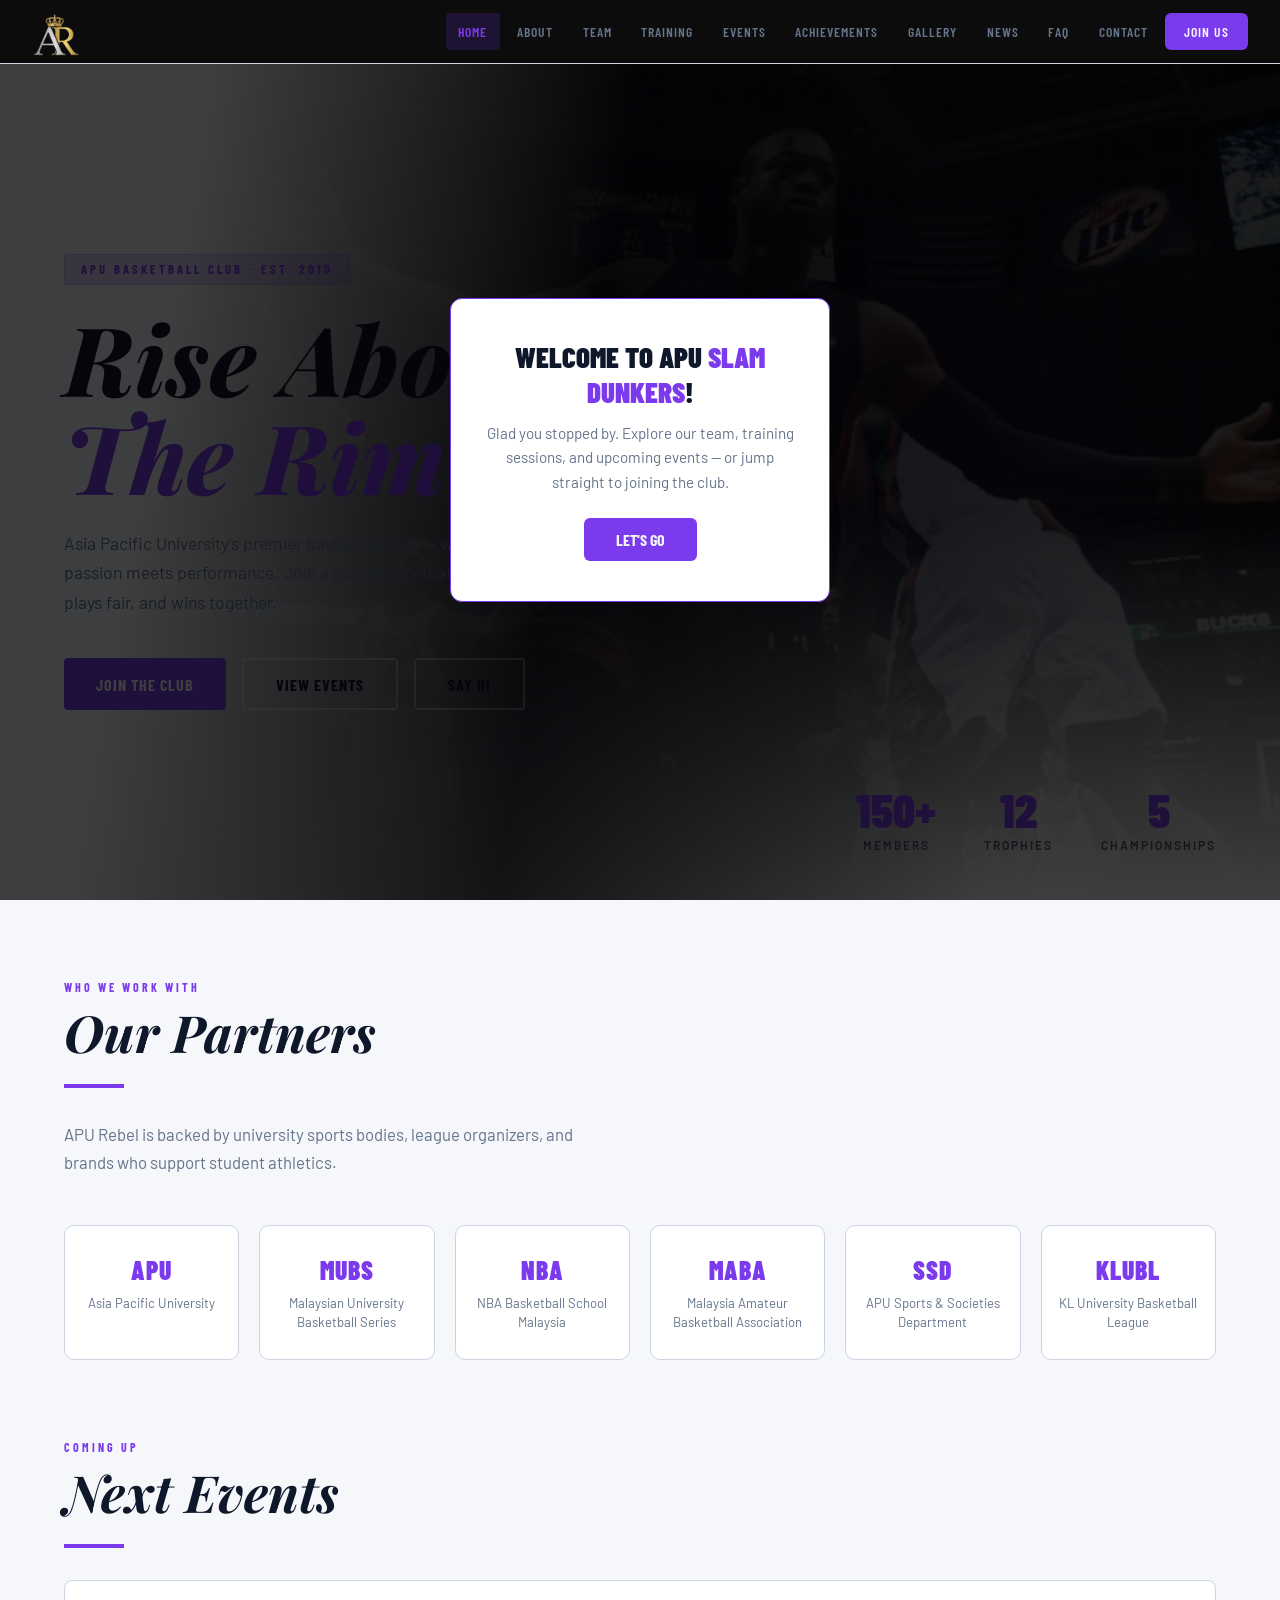
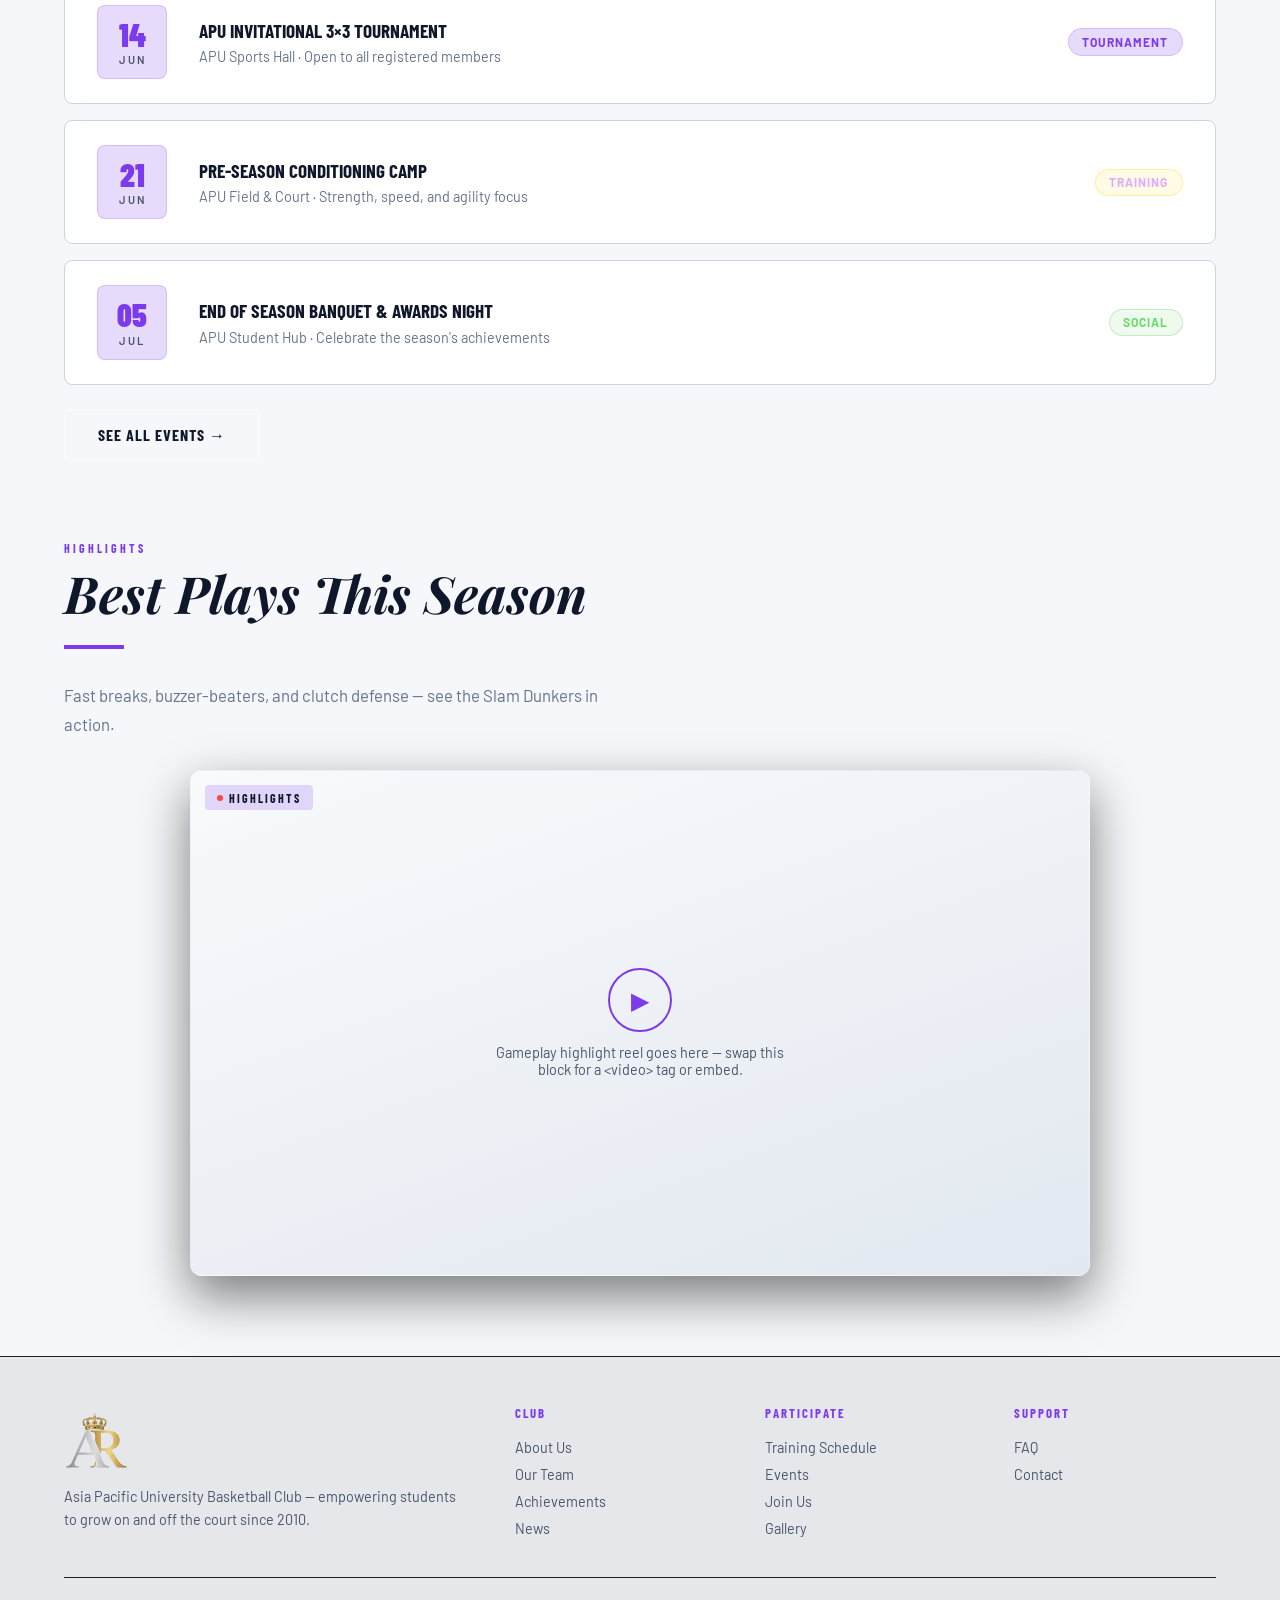
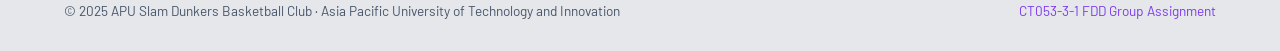
==== commit 4550dfe7: "Merge branch 'main' of https://github.com/Luminary69/APU-rebel" ====
--- a/index.html
+++ b/index.html
@@ -2118,51 +2118,51 @@
     </div>
 
     <div class="gallery-grid" id="gallery-container">
-      <div class="gallery-item reveal" data-category="tournament" onclick="openLightbox('https://picsum.photos/seed/apu-championship/900/700','Championship Finals 2024')">
+      <div class="gallery-item reveal" data-category="tournament" onclick="openLightbox('img/homepage.jpeg','Championship Finals 2024')">
         <div class="gallery-overlay"></div>
-        <img src="https://picsum.photos/seed/apu-championship/900/700" alt="Championship Finals 2024">
+        <img src="img/homepage.jpeg" alt="Championship Finals 2024">
         <span class="gallery-tag tag-tournament">Tournament</span>
         <div class="gallery-caption">Championship Finals 2024</div>
       </div>
-      <div class="gallery-item reveal" data-category="tournament" onclick="openLightbox('https://picsum.photos/seed/apu-trophy/800/700','Trophy Presentation')">
+      <div class="gallery-item reveal" data-category="tournament" onclick="openLightbox('img/homepage (1).jpeg','Trophy Presentation')">
         <div class="gallery-overlay"></div>
-        <img src="https://picsum.photos/seed/apu-trophy/800/700" alt="Trophy Presentation">
+        <img src="img/homepage (1).jpeg" alt="Trophy Presentation">
         <span class="gallery-tag tag-tournament">Tournament</span>
         <div class="gallery-caption">Trophy Presentation</div>
       </div>
-      <div class="gallery-item reveal" data-category="training" onclick="openLightbox('https://picsum.photos/seed/apu-huddle/800/700','Team Huddle')">
+      <div class="gallery-item reveal" data-category="training" onclick="openLightbox('img/homepage (2).jpeg','Team Huddle')">
         <div class="gallery-overlay"></div>
-        <img src="https://picsum.photos/seed/apu-huddle/800/700" alt="Team Huddle">
+        <img src="img/homepage (2).jpeg" alt="Team Huddle">
         <span class="gallery-tag tag-training">Training</span>
         <div class="gallery-caption">Team Huddle</div>
       </div>
-      <div class="gallery-item reveal" data-category="training" onclick="openLightbox('https://picsum.photos/seed/apu-training/800/600','Training Session')">
+      <div class="gallery-item reveal" data-category="training" onclick="openLightbox('img/baskpra.jpg','Training Session')">
         <div class="gallery-overlay"></div>
-        <img src="https://picsum.photos/seed/apu-training/800/600" alt="Training Session">
+        <img src="img/baskpra.jpg" alt="Training Session">
         <span class="gallery-tag tag-training">Training</span>
         <div class="gallery-caption">Training Session</div>
       </div>
-      <div class="gallery-item reveal" data-category="tournament" onclick="openLightbox('https://picsum.photos/seed/apu-awards/1000/600','Awards Night 2023')">
+      <div class="gallery-item reveal" data-category="tournament" onclick="openLightbox('img/bas_pra.jpg','Awards Night 2023')">
         <div class="gallery-overlay"></div>
-        <img src="https://picsum.photos/seed/apu-awards/1000/600" alt="Awards Night 2023">
+        <img src="img/bas_pra.jpg" alt="Awards Night 2023">
         <span class="gallery-tag tag-tournament">Tournament</span>
         <div class="gallery-caption">Awards Night 2023</div>
       </div>
-      <div class="gallery-item reveal" data-category="tournament" onclick="openLightbox('https://picsum.photos/seed/apu-mvp/800/600','MVP Marcus Tan')">
+      <div class="gallery-item reveal" data-category="tournament" onclick="openLightbox('img/homepage.jpeg','MVP Marcus Tan')">
         <div class="gallery-overlay"></div>
-        <img src="https://picsum.photos/seed/apu-mvp/800/600" alt="MVP Marcus Tan">
+        <img src="img/homepage.jpeg" alt="MVP Marcus Tan">
         <span class="gallery-tag tag-tournament">Tournament</span>
         <div class="gallery-caption">MVP Marcus Tan</div>
       </div>
-      <div class="gallery-item reveal" data-category="facilities" onclick="openLightbox('https://picsum.photos/seed/apu-court/900/700','Court A &amp; B')">
+      <div class="gallery-item reveal" data-category="facilities" onclick="openLightbox('img/baskebalcourt.jpg','Court A &amp; B')">
         <div class="gallery-overlay"></div>
-        <img src="https://picsum.photos/seed/apu-court/900/700" alt="Court A &amp; B">
+        <img src="img/baskebalcourt.jpg" alt="Court A &amp; B">
         <span class="gallery-tag tag-facilities">Facilities</span>
         <div class="gallery-caption">Court A &amp; B</div>
       </div>
-      <div class="gallery-item reveal" data-category="facilities" onclick="openLightbox('https://picsum.photos/seed/apu-gym/800/600','Fitness &amp; Weight Room')">
+      <div class="gallery-item reveal" data-category="facilities" onclick="openLightbox('img/cafe.jpg','Fitness &amp; Weight Room')">
         <div class="gallery-overlay"></div>
-        <img src="https://picsum.photos/seed/apu-gym/800/600" alt="Fitness &amp; Weight Room">
+        <img src="img/cafe.jpg" alt="Fitness &amp; Weight Room">
         <span class="gallery-tag tag-facilities">Facilities</span>
         <div class="gallery-caption">Fitness &amp; Weight Room</div>
       </div>
@@ -2172,7 +2172,7 @@
 
 <!-- LIGHTBOX -->
 <div id="lightbox" onclick="closeLightbox()">
-  <div class="lb-content" id="lb-content" onclick="event.stopPropagation()"><img src="https://picsum.photos/seed/apu-championship/900/700" alt=""></div>
+  <div class="lb-content" id="lb-content" onclick="event.stopPropagation()"><img src="img/homepage.jpeg" alt=""></div>
   <button class="lb-close" onclick="closeLightbox()">Close</button>
 </div>
 
@@ -2393,9 +2393,9 @@
   // ── Hero Photo Slideshow (auto-rotates every 5s) ──
   // Add, remove, or reorder image paths here to control the hero slideshow.
   const heroSlideImages = [
-    'https://picsum.photos/seed/apu-hero-1/1600/900',
-    'https://picsum.photos/seed/apu-hero-2/1600/900',
-    'https://picsum.photos/seed/apu-hero-3/1600/900'
+    'img/homepage.jpeg',
+    'img/homepage (1).jpeg',
+    'img/homepage (2).jpeg'
   ];
   (function initHeroSlideshow() {
     const wrap = document.getElementById('hero-slideshow');
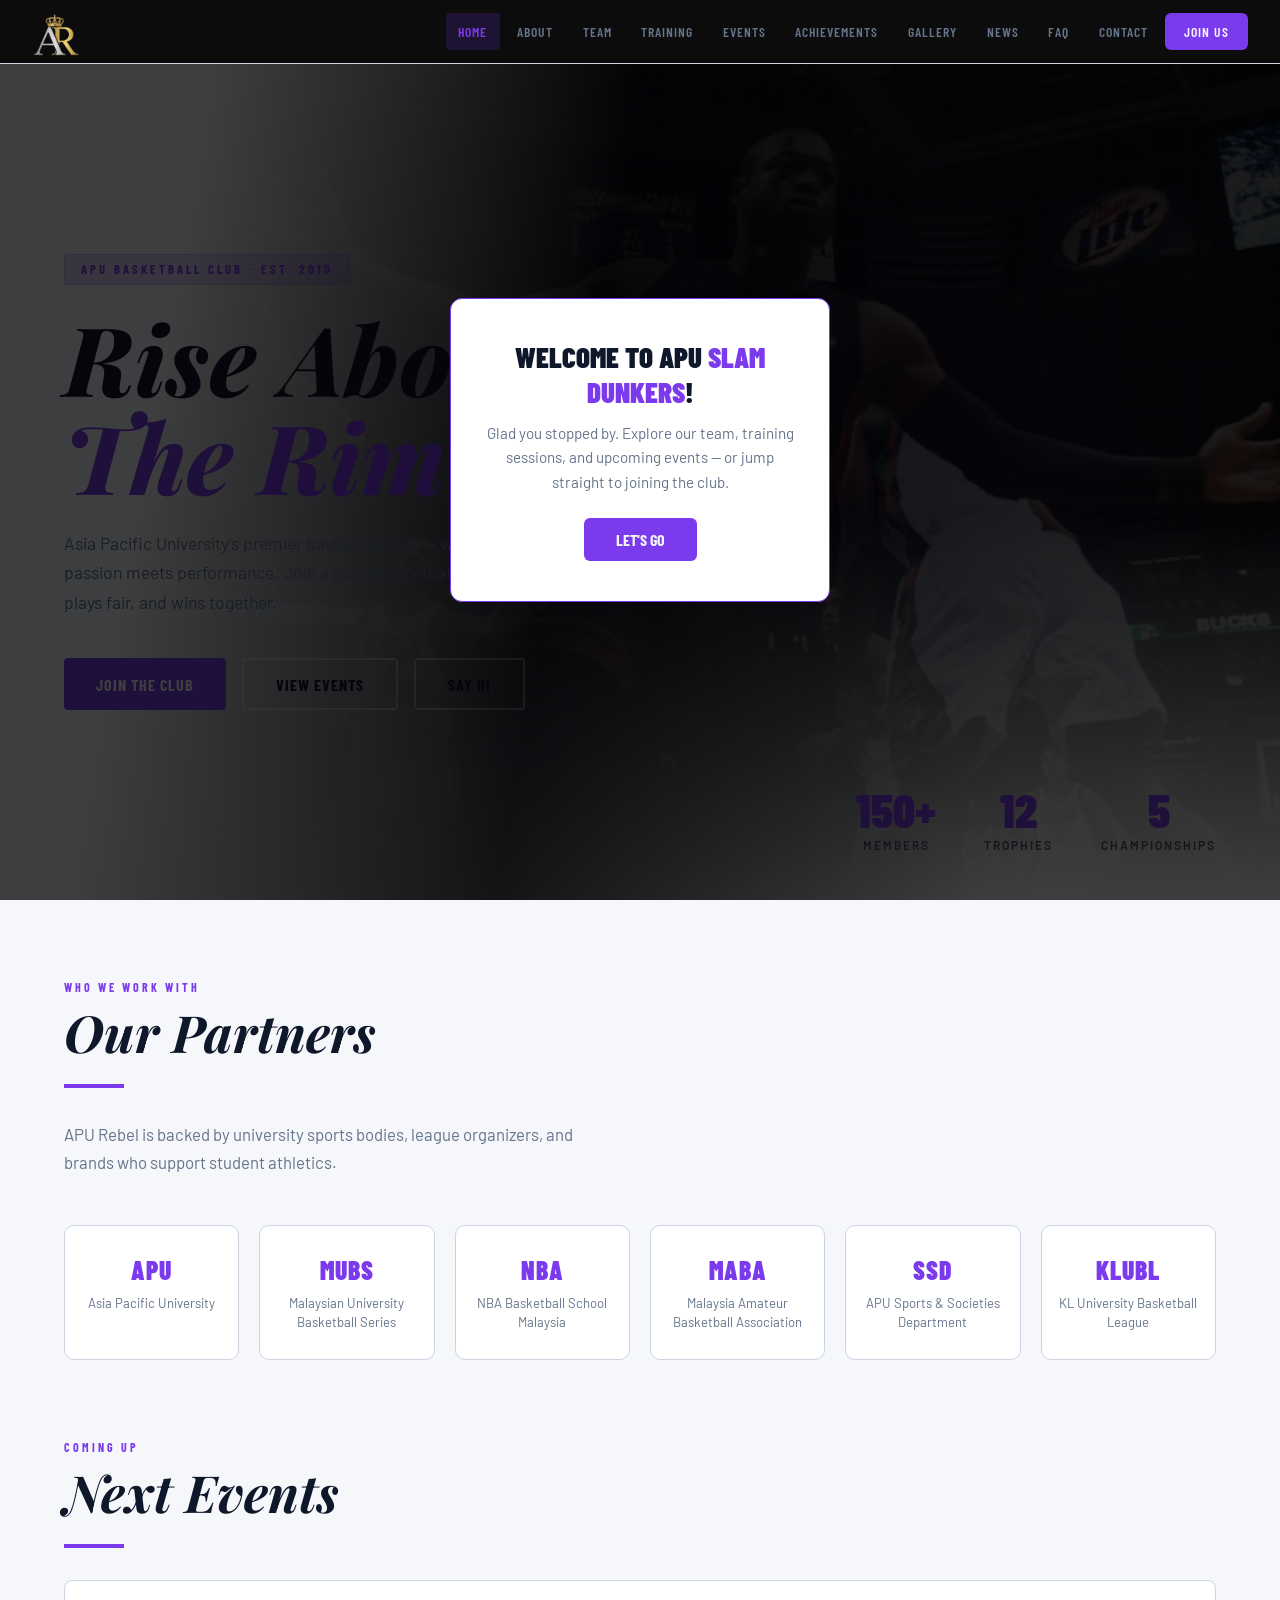
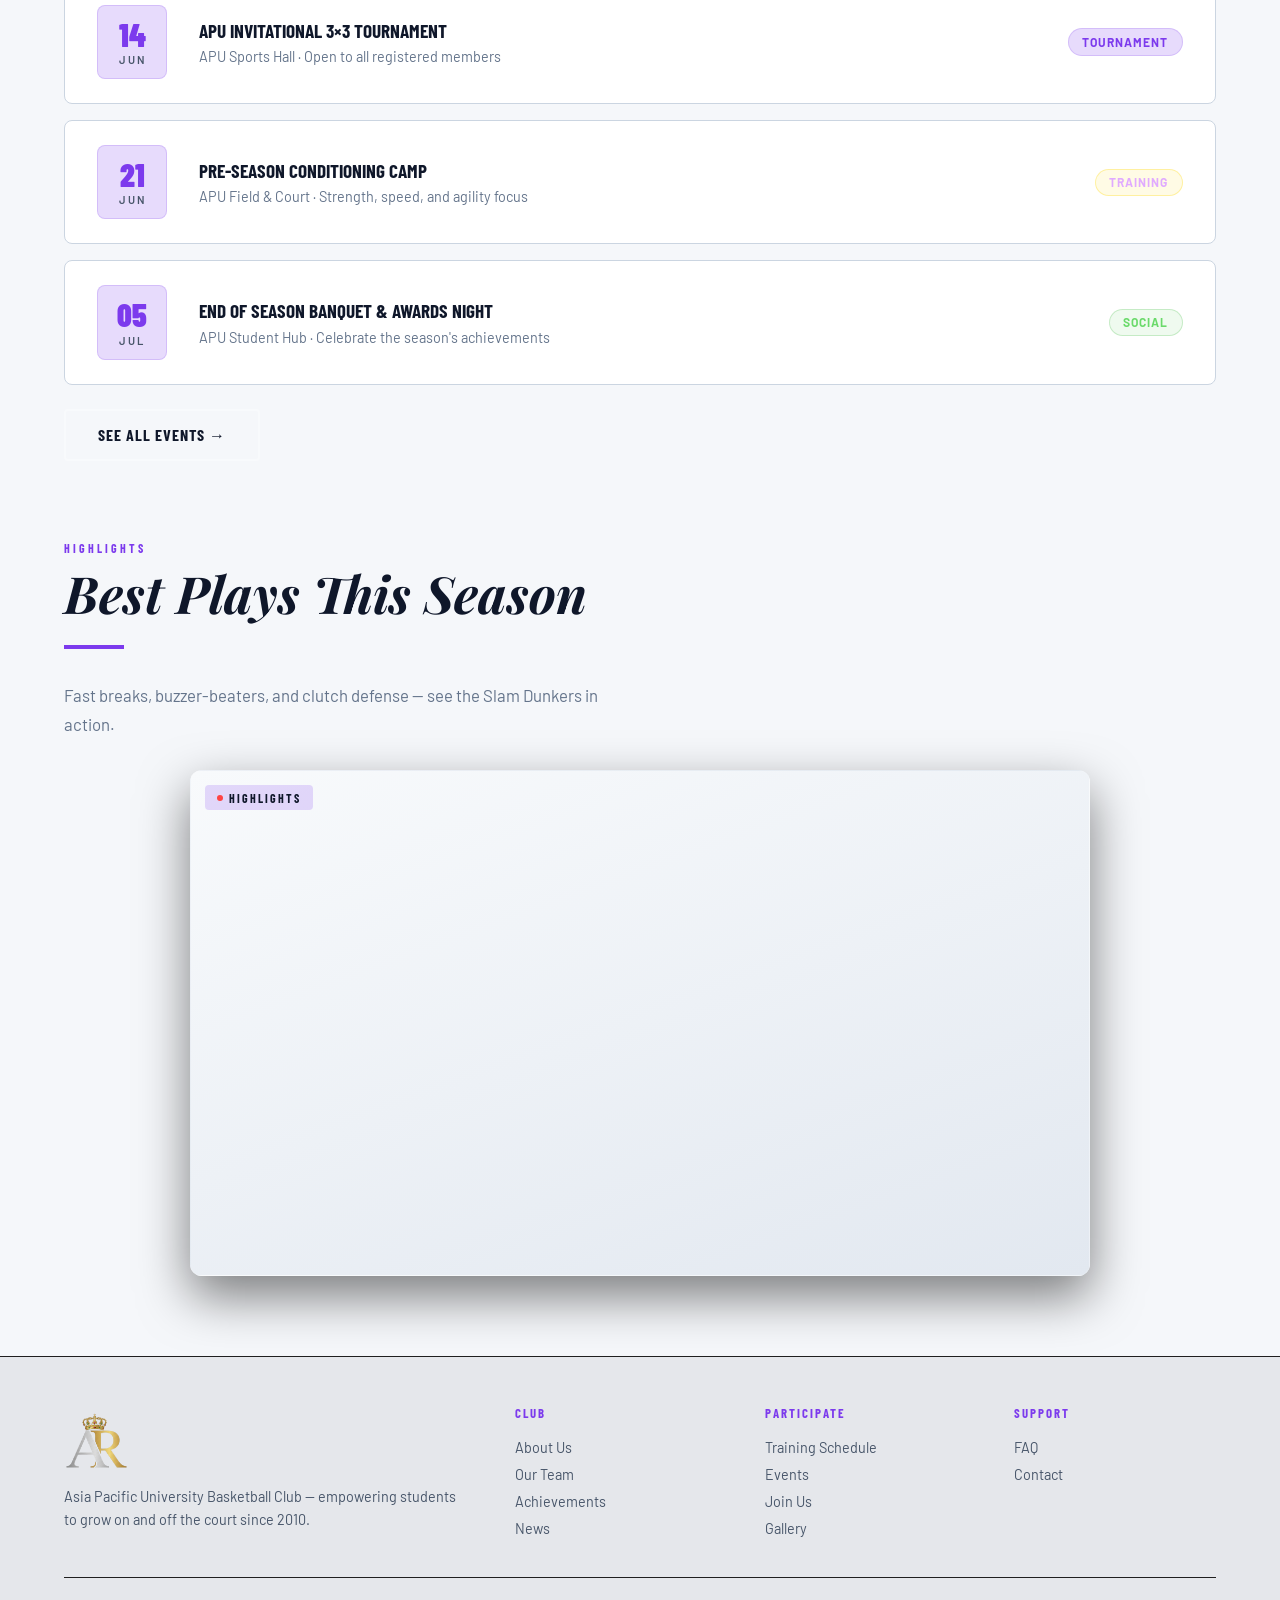
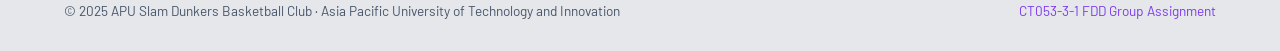
==== commit d1b055dc: "Update index.html" ====
--- a/index.html
+++ b/index.html
@@ -1575,15 +1575,8 @@
     <p class="section-sub" style="margin-bottom:2rem;">Fast breaks, buzzer-beaters, and clutch defense — see the Slam Dunkers in action.</p>
     <div class="video-wrap reveal">
       <div class="video-badge">Highlights</div>
-      <!-- To add your video: replace the placeholder div below with, e.g.
-           <video controls poster="your-thumbnail.jpg">
-             <source src="your-video.mp4" type="video/mp4">
-           </video>
-      -->
-      <div class="video-placeholder">
-        <div class="vp-icon">▶</div>
-        <p>Gameplay highlight reel goes here — swap this block for a &lt;video&gt; tag or embed.</p>
-      </div>
+      <!-- Embedded YouTube video -->
+      <iframe width="560" height="315" src="https://www.youtube.com/embed/CXLM08fZO5o?si=f5cCfTJGStkEtD5n" title="YouTube video player" frameborder="0" allow="accelerometer; autoplay; clipboard-write; encrypted-media; gyroscope; picture-in-picture; web-share" referrerpolicy="strict-origin-when-cross-origin" allowfullscreen style="width:100%;height:100%;border:0;display:block;"></iframe>
     </div>
   </section>
 
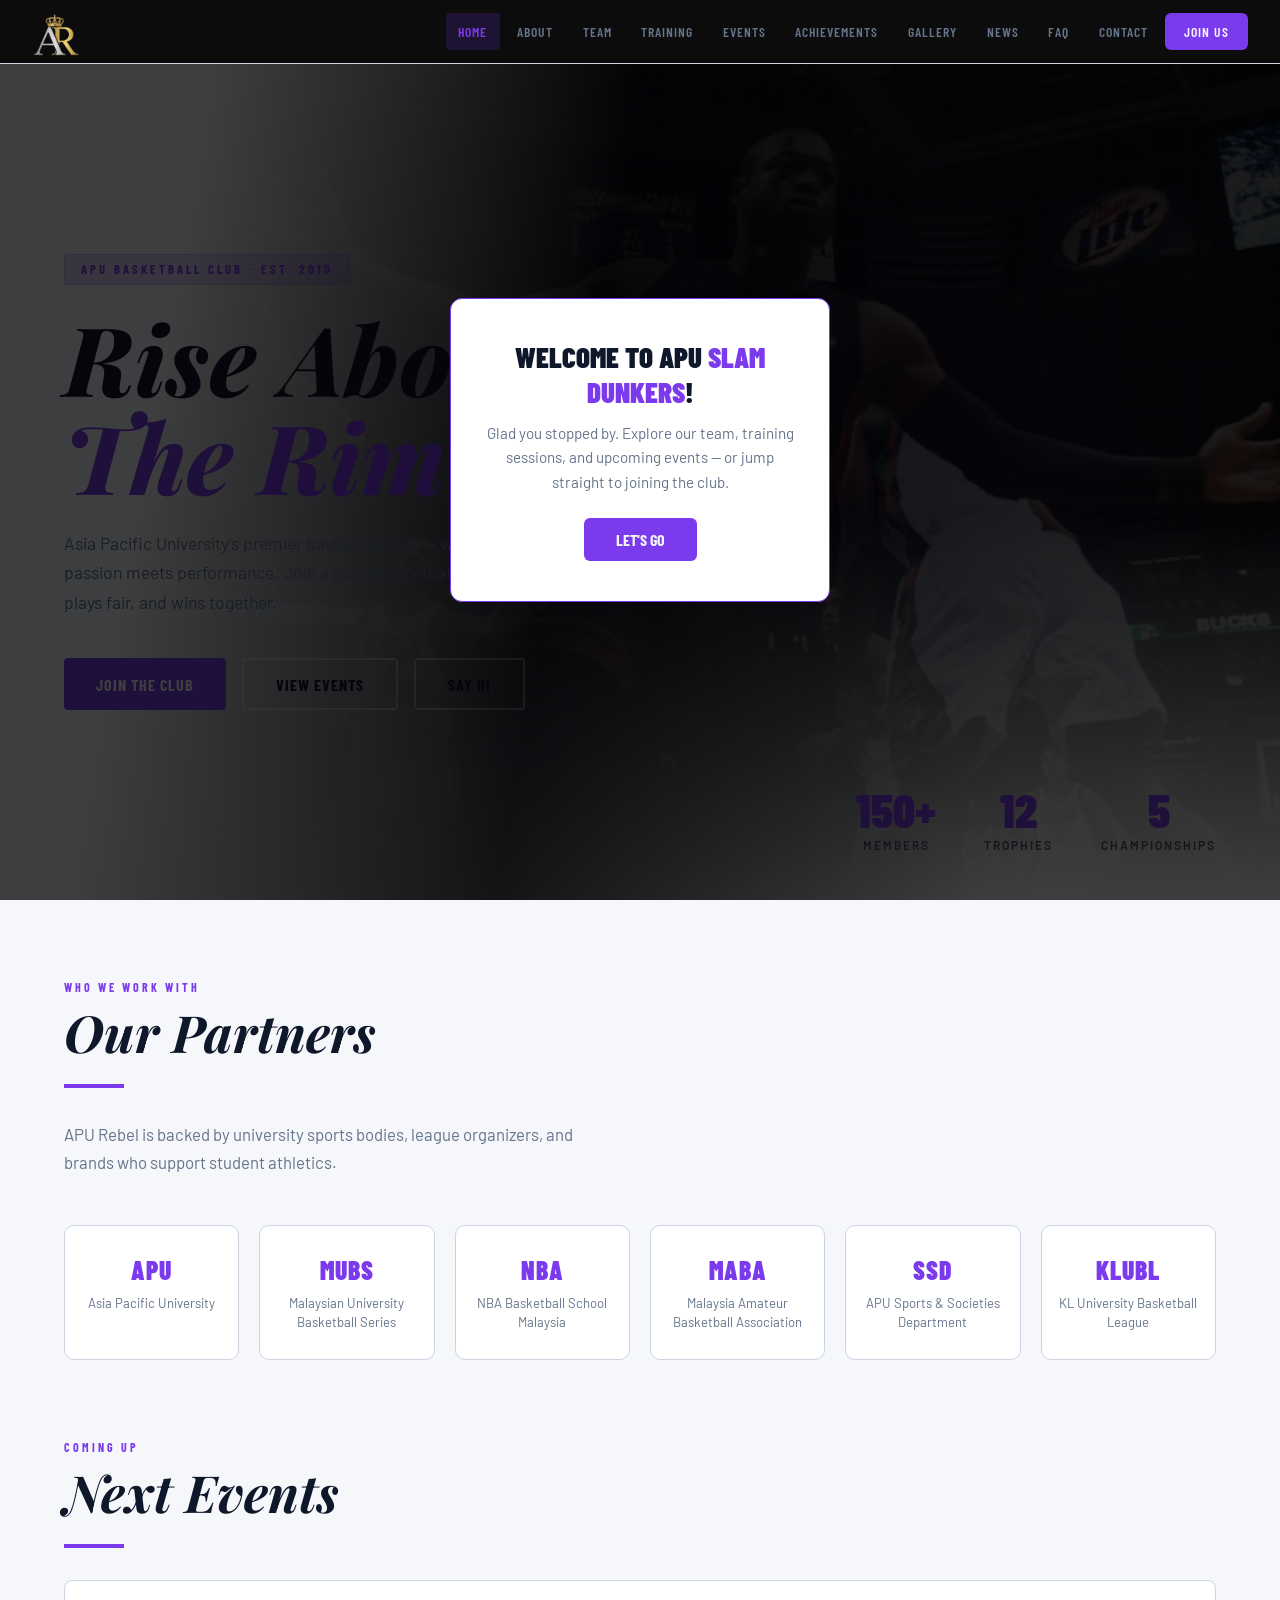
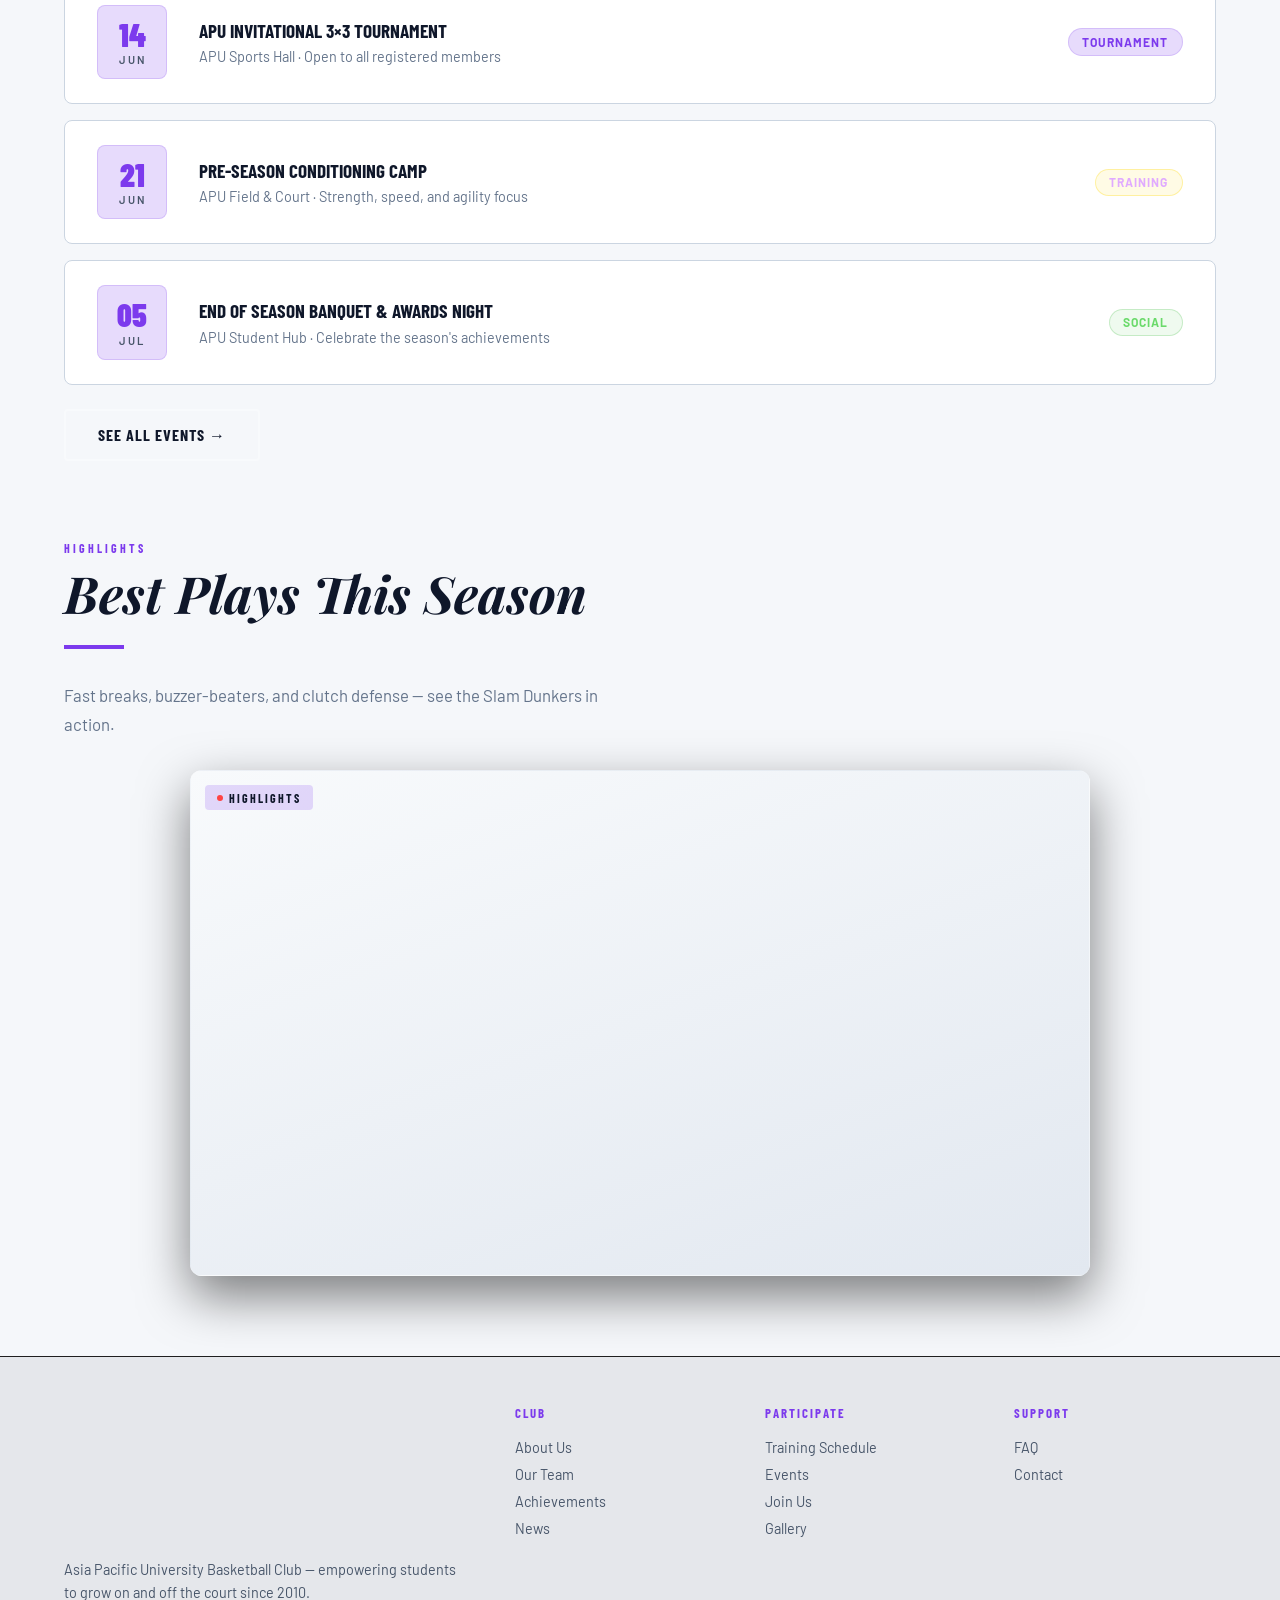
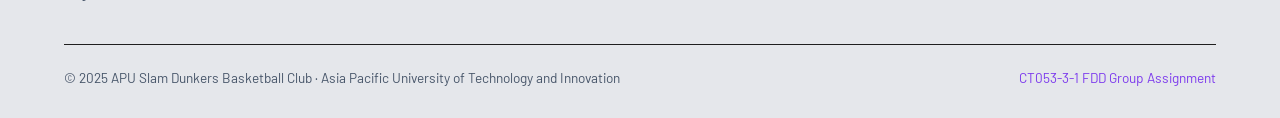
==== commit a6828623: "Update index.html" ====
--- a/index.html
+++ b/index.html
@@ -1583,7 +1583,7 @@
   <footer>
     <div class="footer-grid">
       <div class="footer-brand">
-        <span class="nav-logo"><img src="[data-uri]" alt="APU Rebel logo"></span>
+        <iframe width="560" height="315" src="https://www.youtube.com/embed/CXLM08fZO5o?si=F3YmVhxApZDoUFe7" title="YouTube video player" frameborder="0" allow="accelerometer; autoplay; clipboard-write; encrypted-media; gyroscope; picture-in-picture; web-share" referrerpolicy="strict-origin-when-cross-origin" allowfullscreen></iframe> 
         <p>Asia Pacific University Basketball Club — empowering students to grow on and off the court since 2010.</p>
       </div>
       <div class="footer-col">
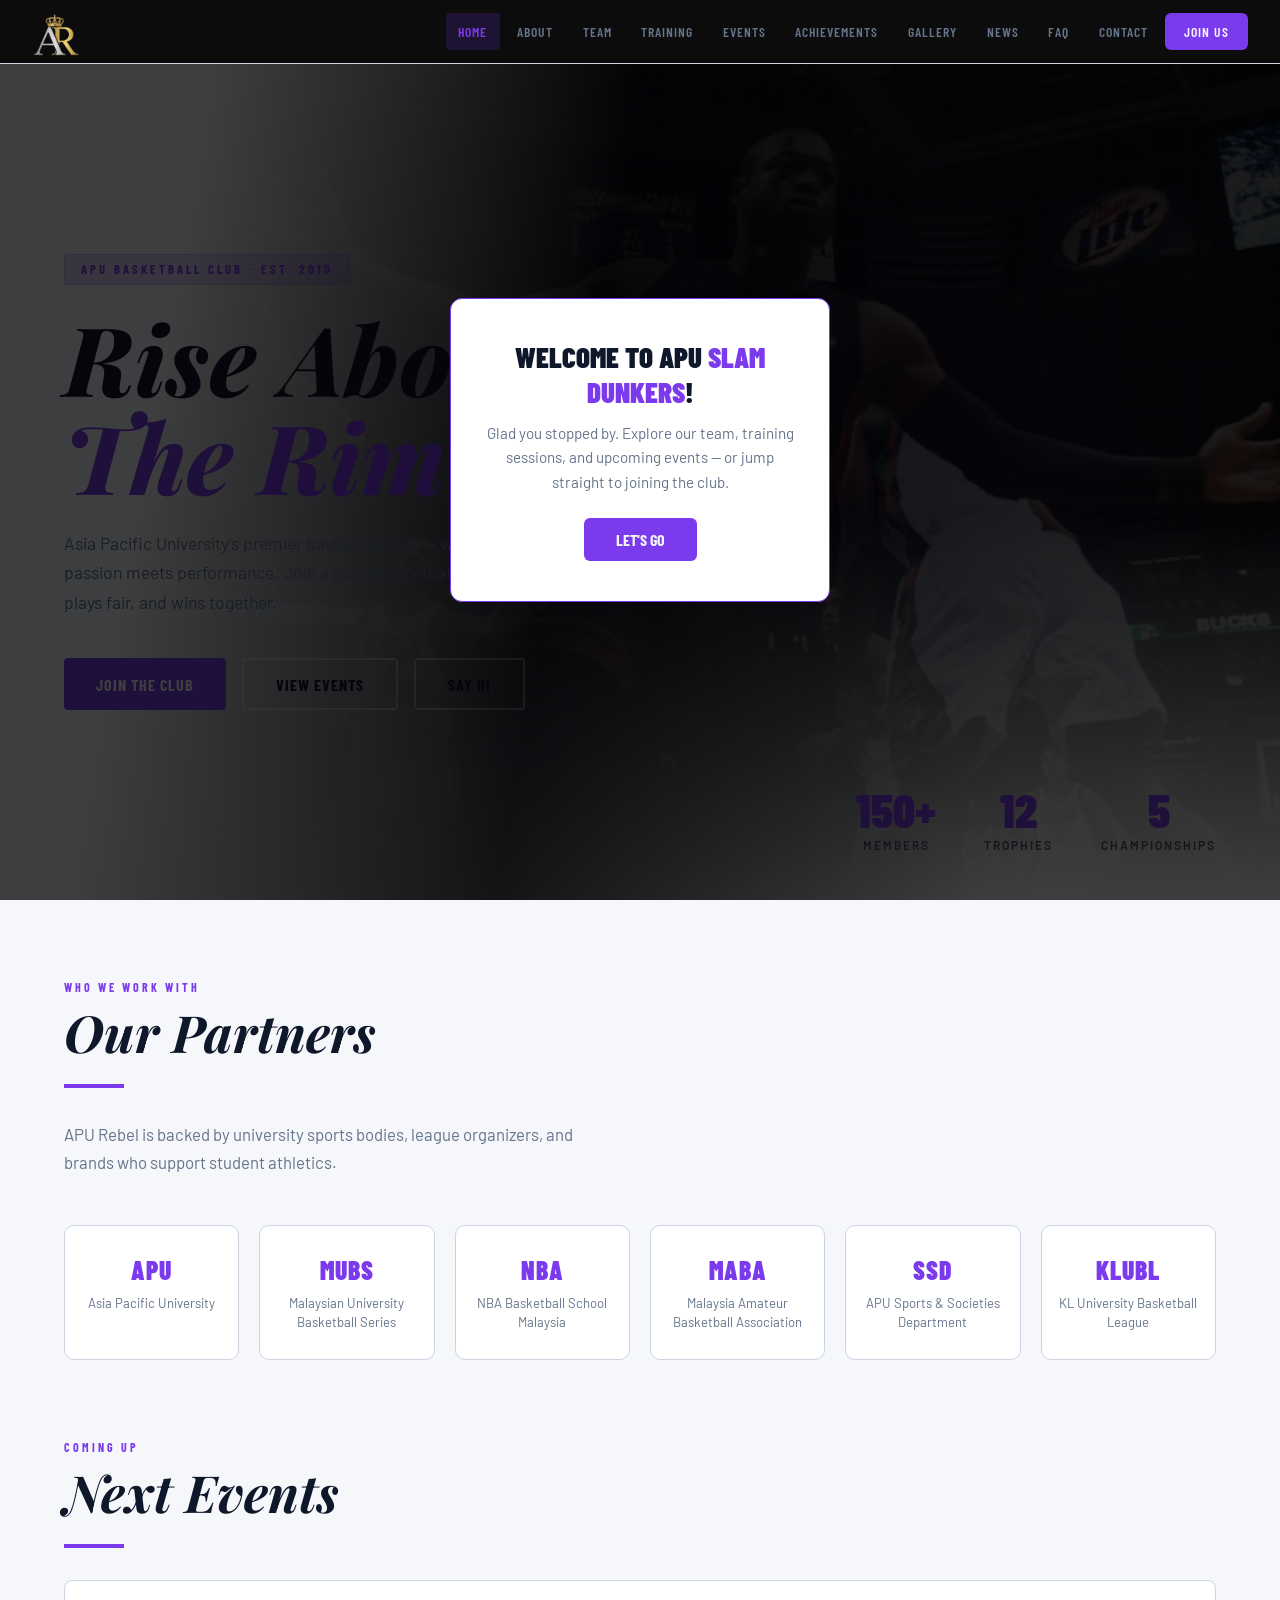
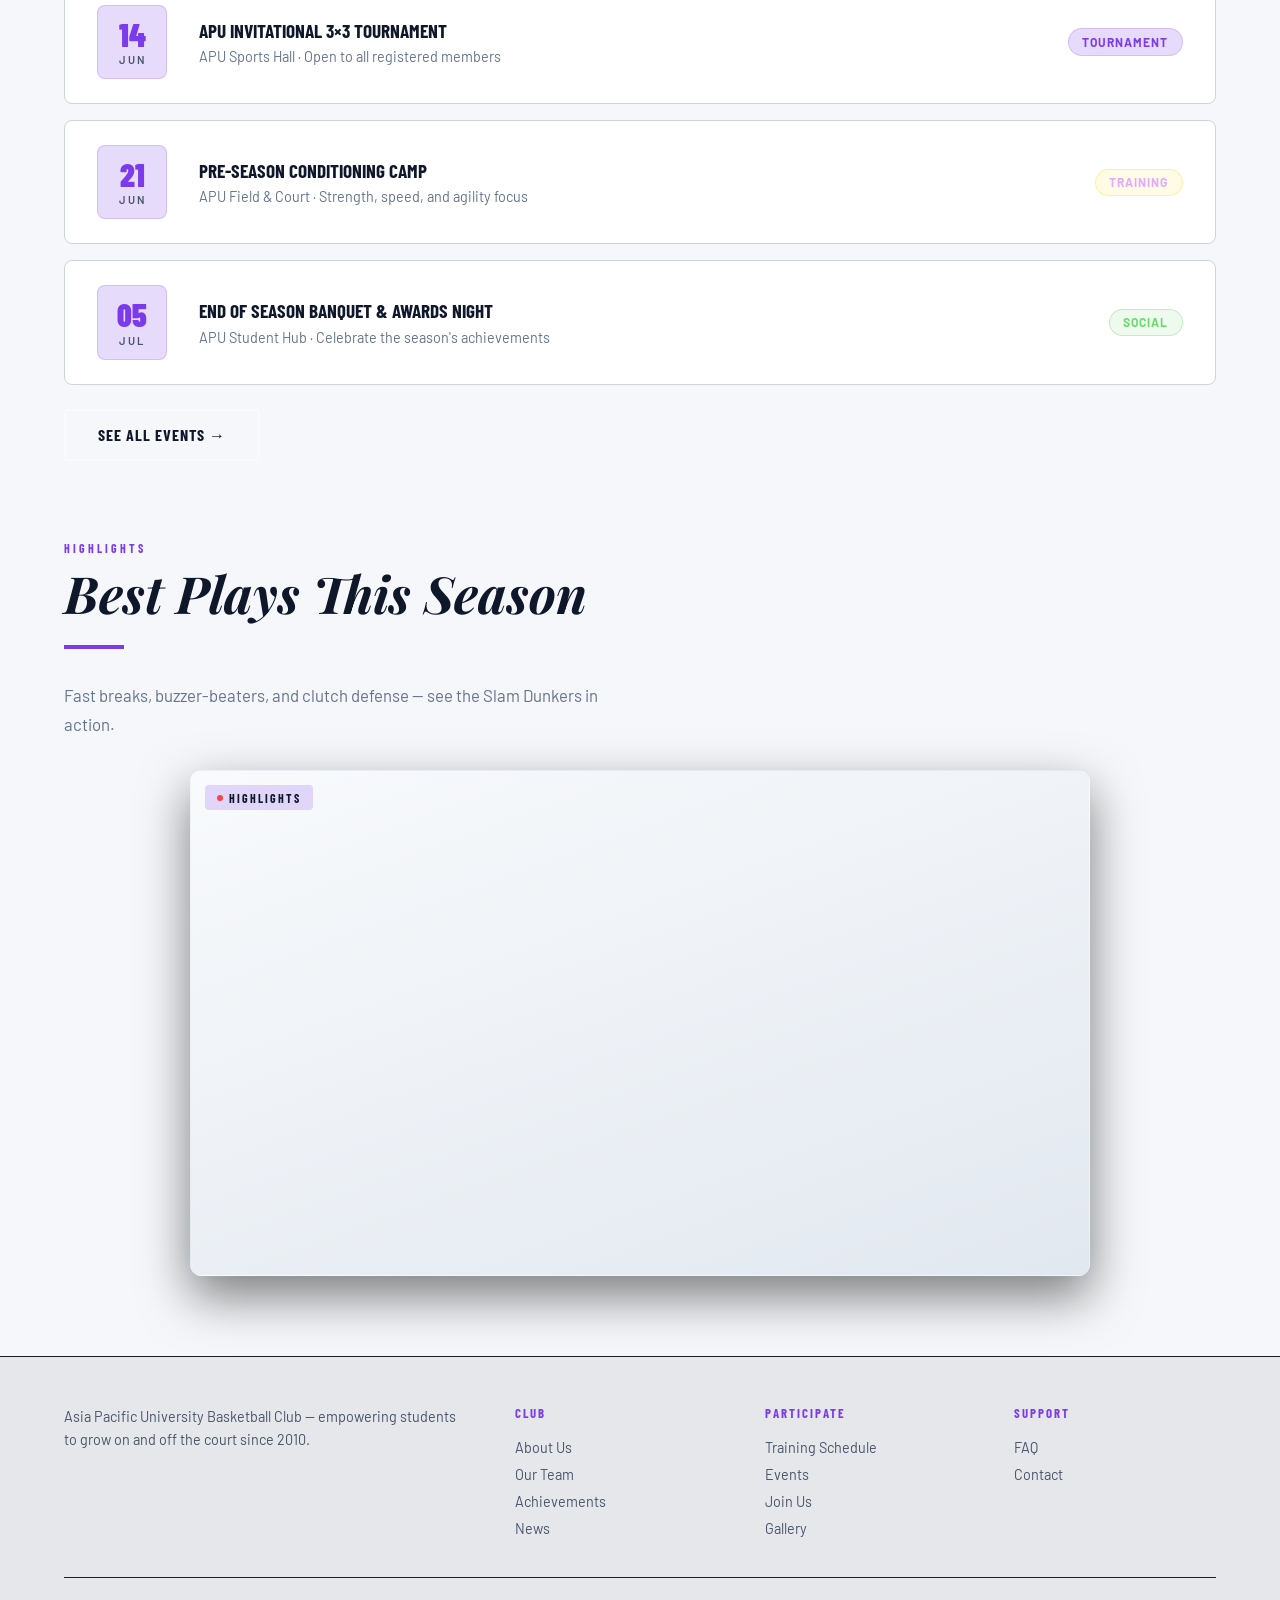
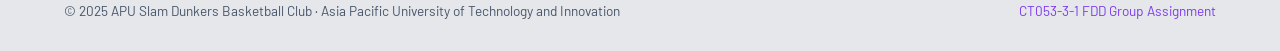
==== commit 4352a8b4: "Update index.html" ====
--- a/index.html
+++ b/index.html
@@ -1583,7 +1583,7 @@
   <footer>
     <div class="footer-grid">
       <div class="footer-brand">
-        <iframe width="560" height="315" src="https://www.youtube.com/embed/CXLM08fZO5o?si=F3YmVhxApZDoUFe7" title="YouTube video player" frameborder="0" allow="accelerometer; autoplay; clipboard-write; encrypted-media; gyroscope; picture-in-picture; web-share" referrerpolicy="strict-origin-when-cross-origin" allowfullscreen></iframe> 
+        
         <p>Asia Pacific University Basketball Club — empowering students to grow on and off the court since 2010.</p>
       </div>
       <div class="footer-col">
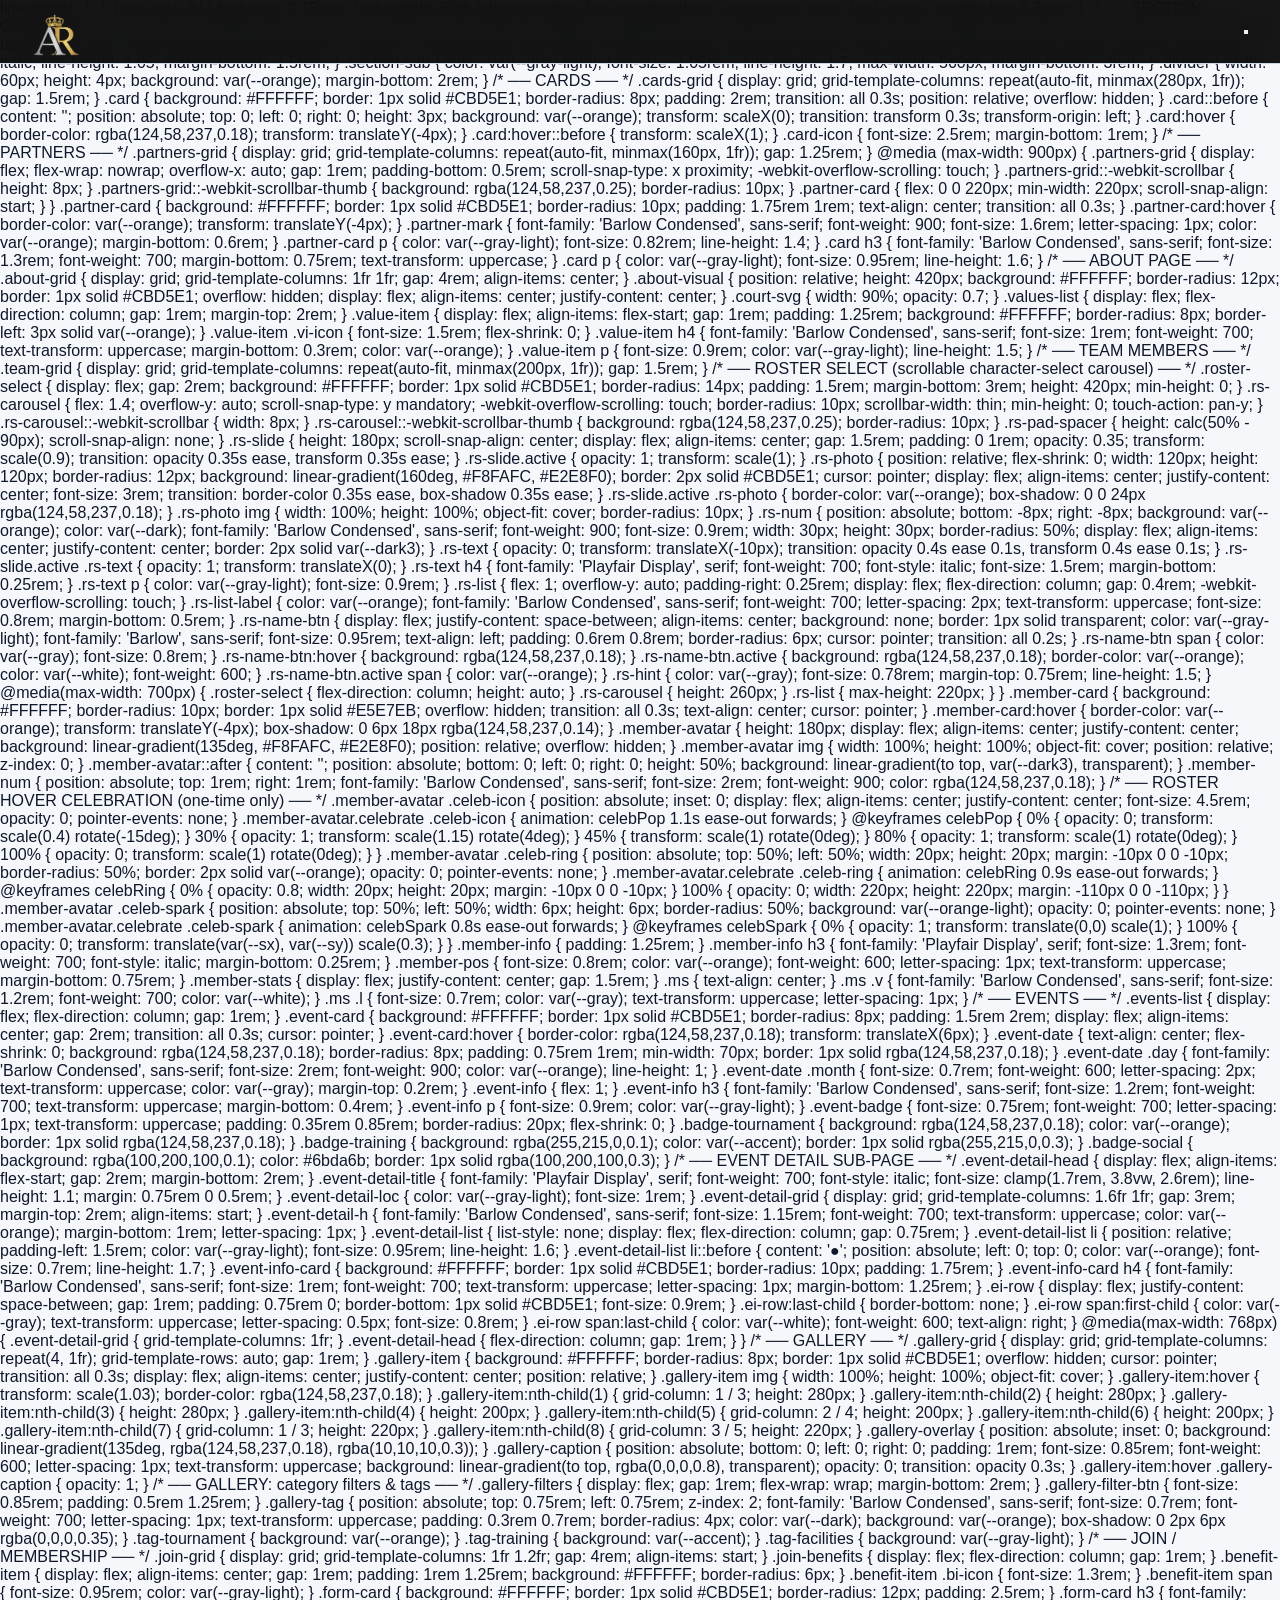
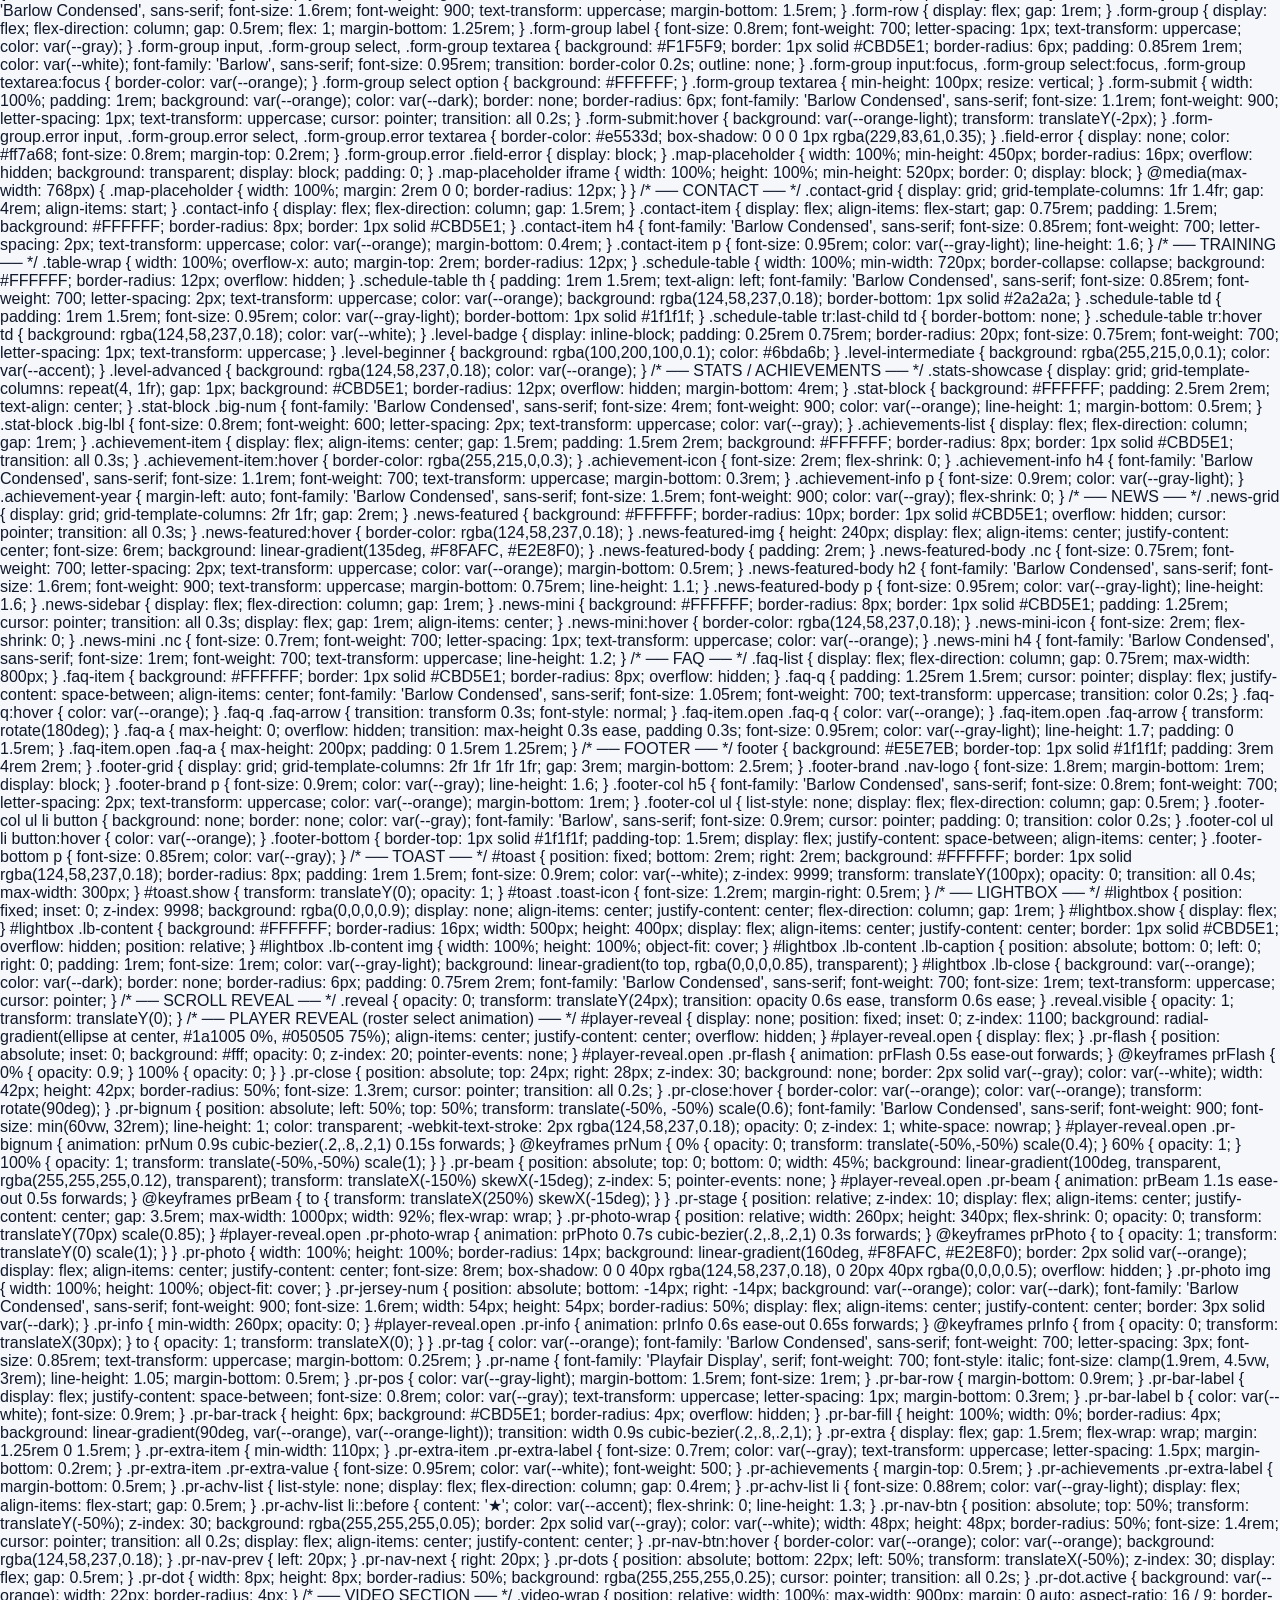
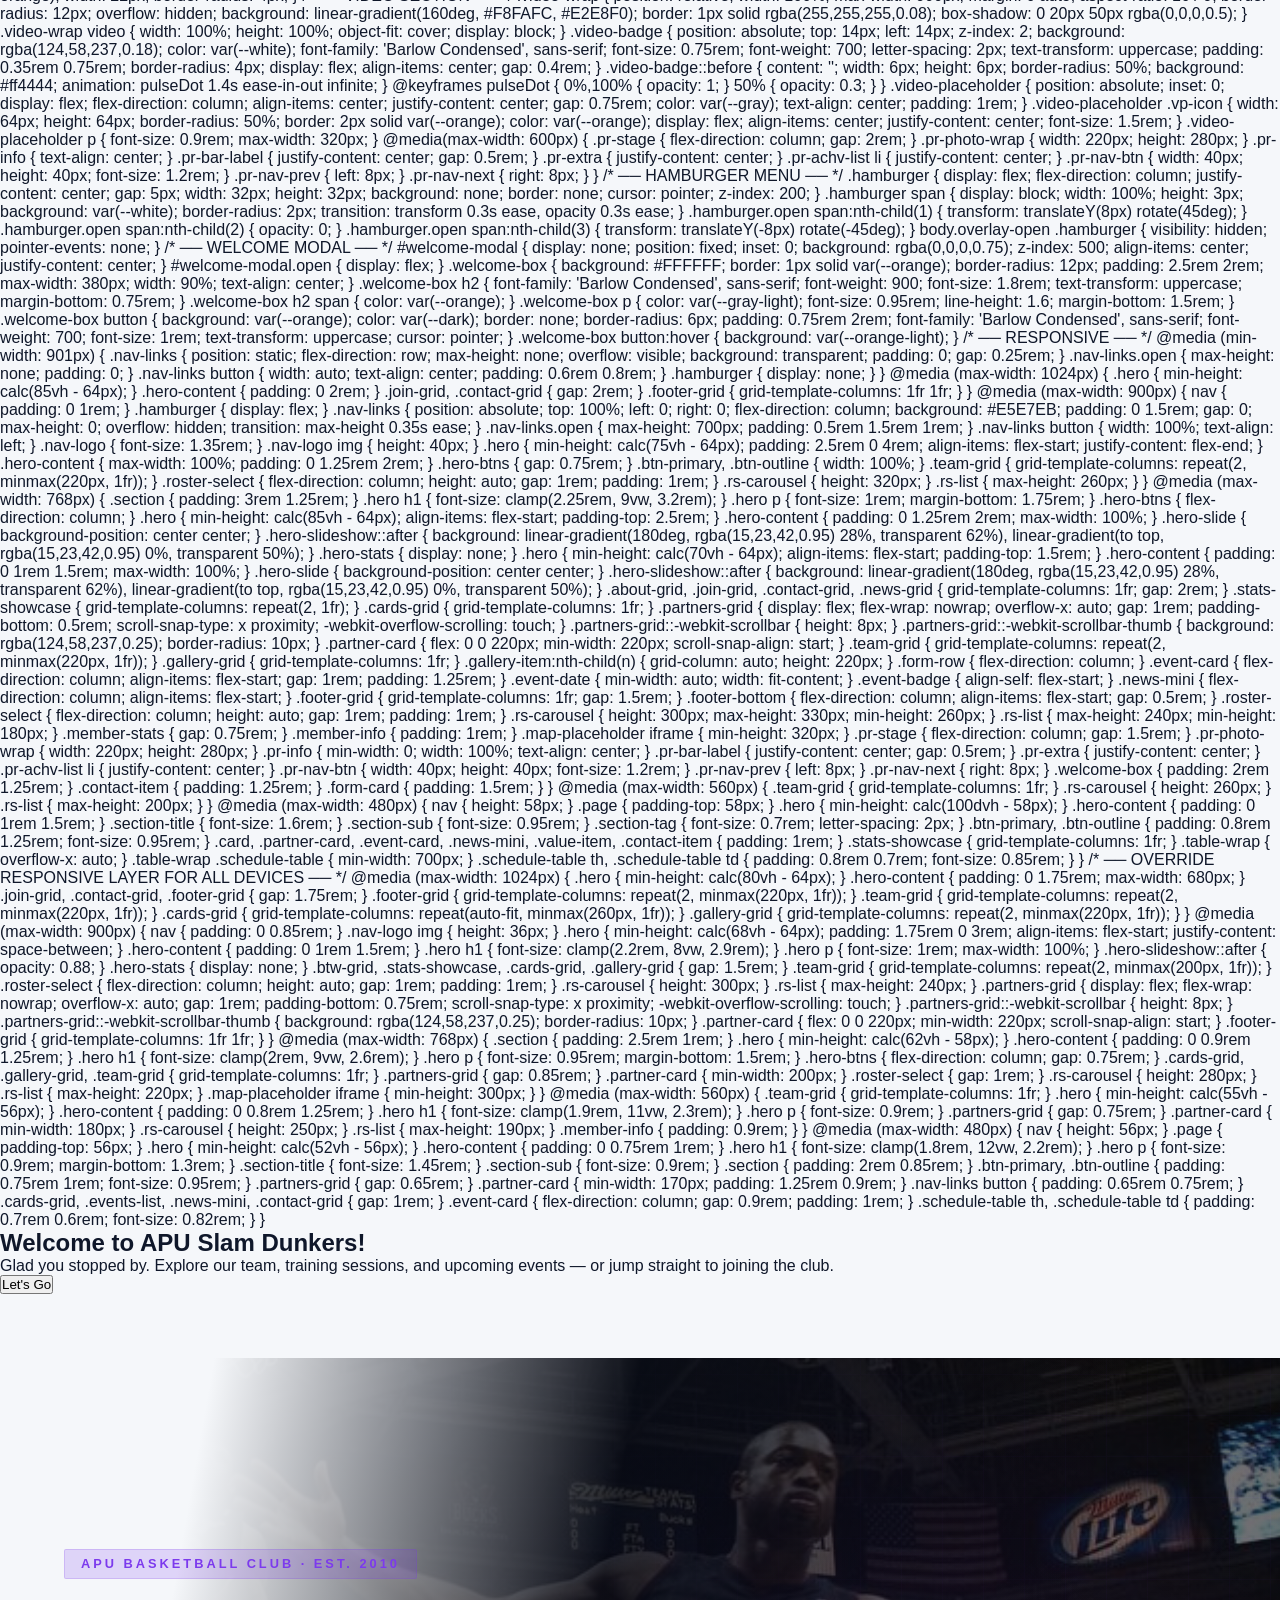
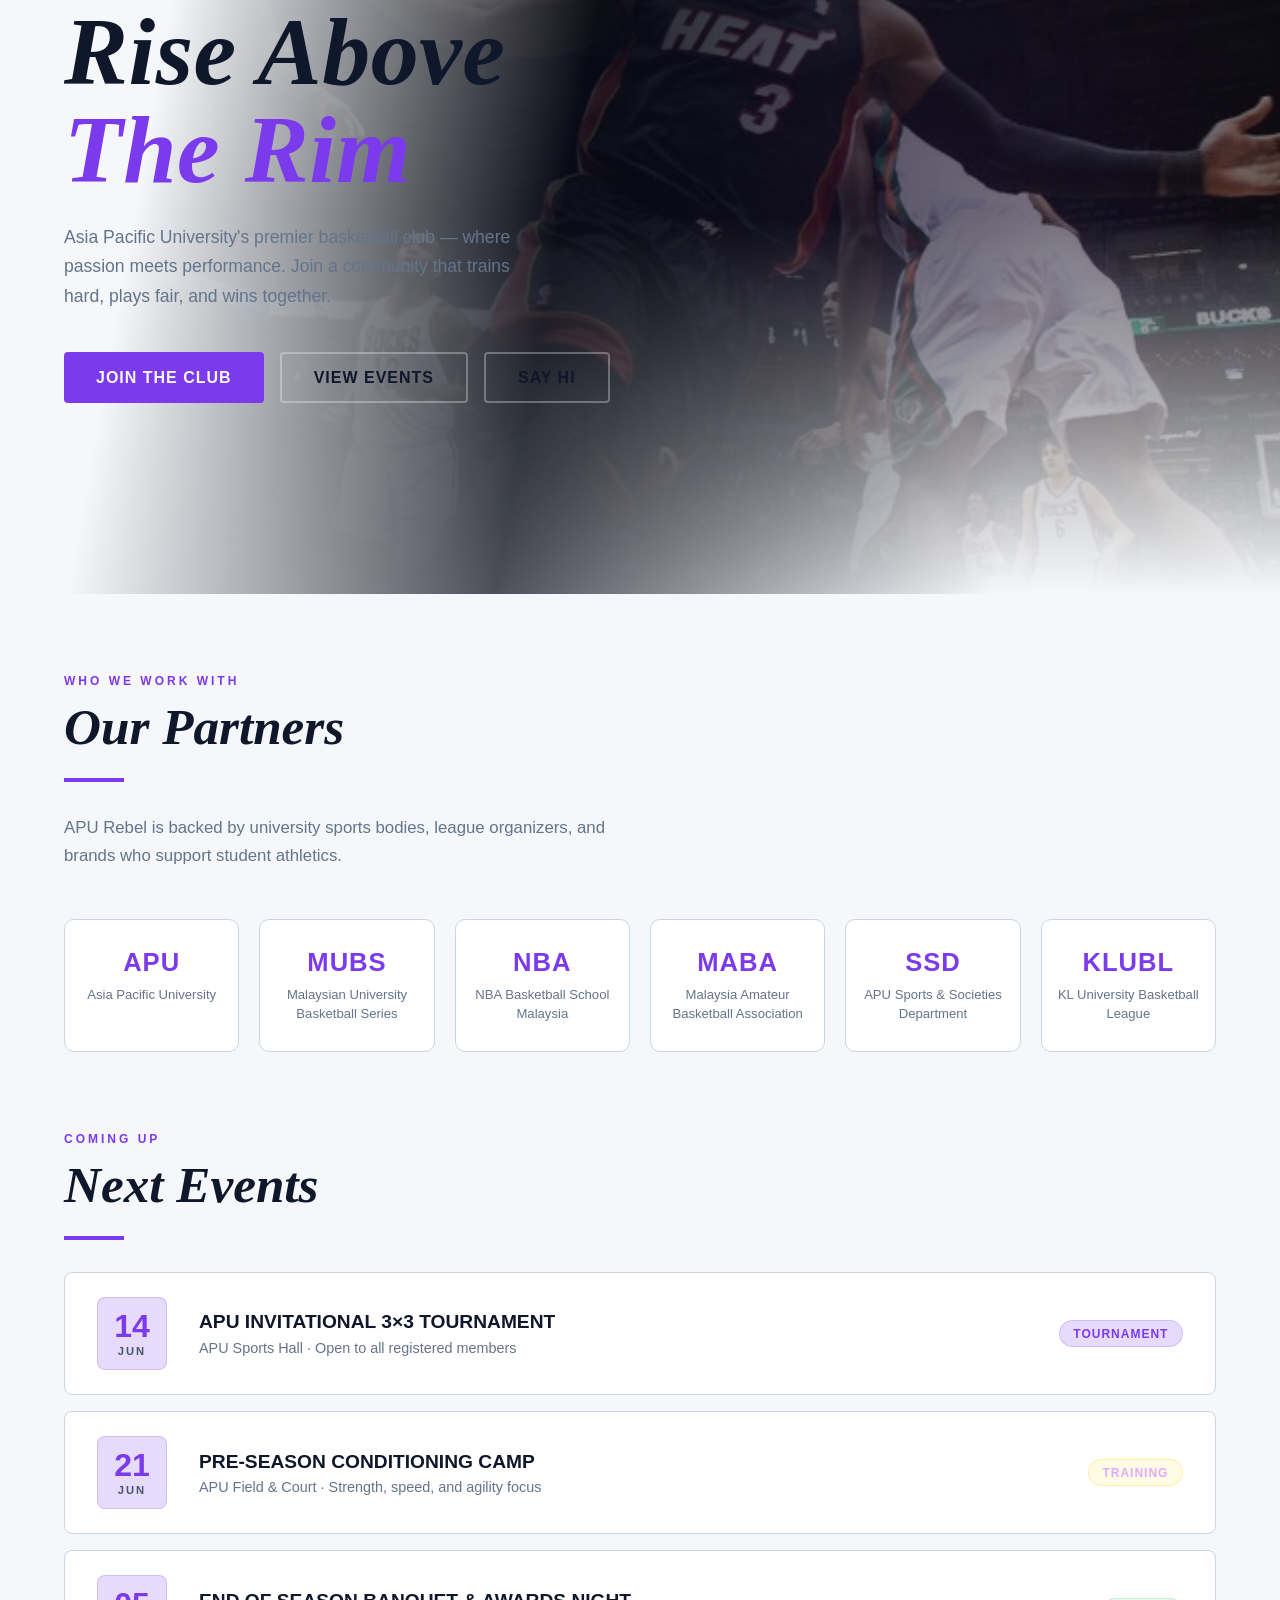
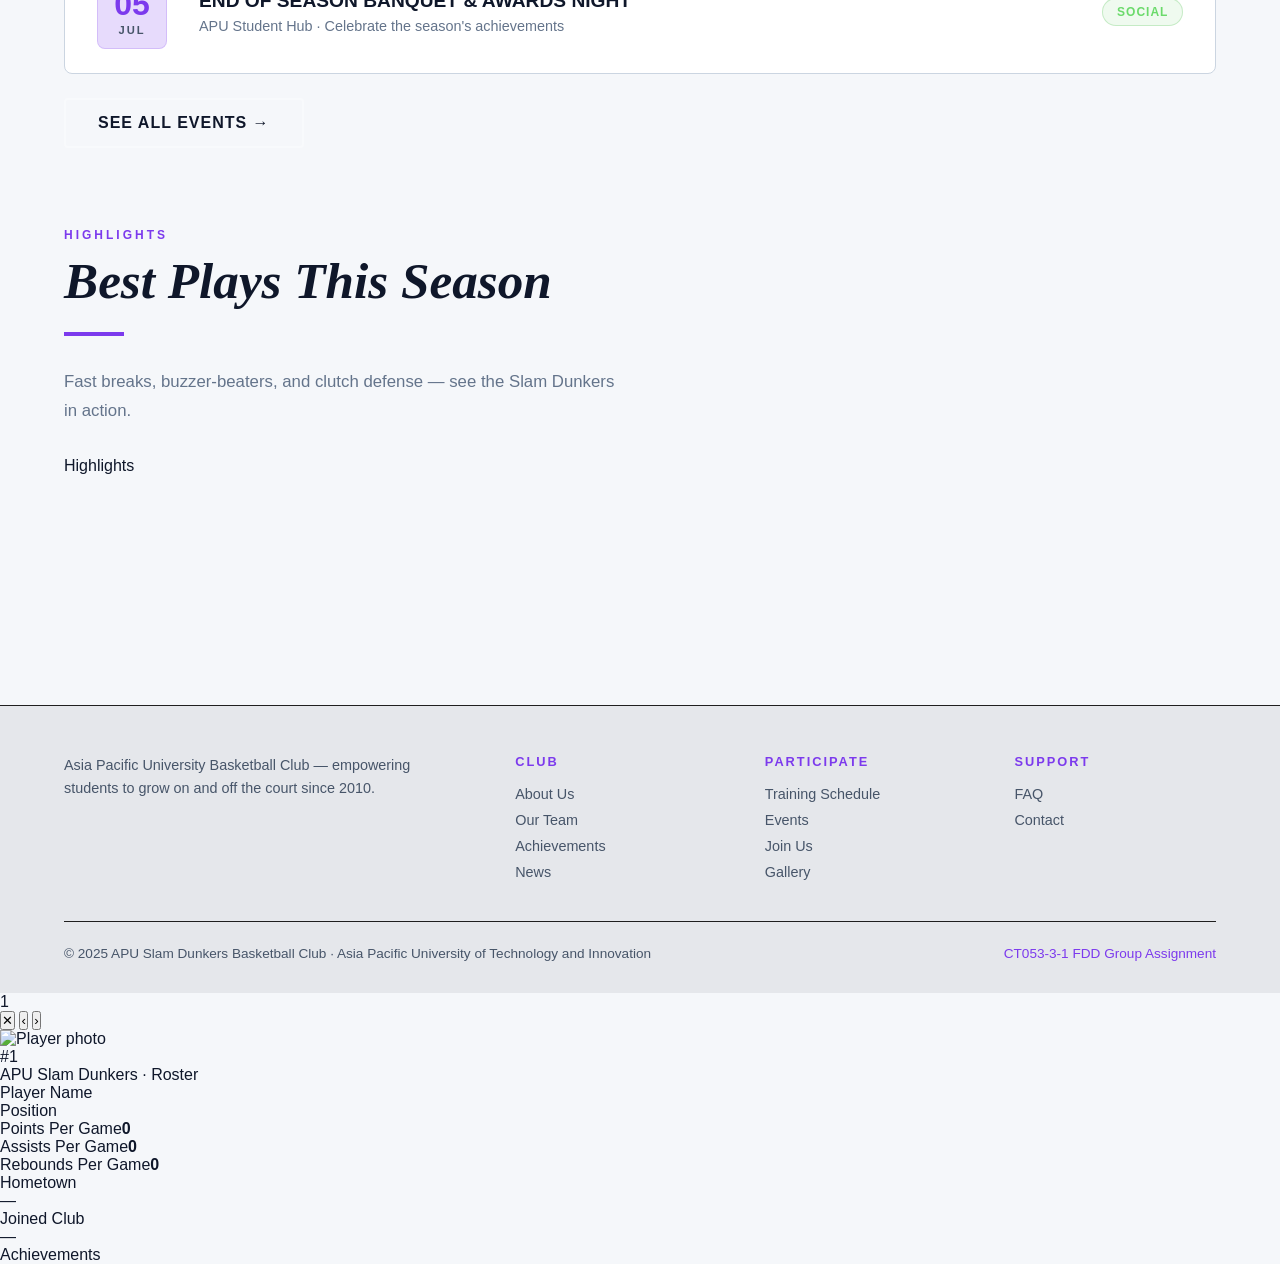
==== commit 5d519635: "wtf" ====
--- a/index.html
+++ b/index.html
@@ -1,196 +1,5 @@
 <!DOCTYPE html>
-<html lang="en">
-<head>
-    
-	<meta charset="UTF-8">
-    <meta name="viewport" content="width=device-width, initial-scale=1.0">
-    
-	<title>APU Slam Dunkers - Basketball Club</title>
-    
-	<link href="https://fonts.googleapis.com/css2?family=Barlow+Condensed:wght@400;600;700;900&family=Barlow:wght@300;400;500;600&family=Playfair+Display:wght@500;600;700;800;900&display=swap" rel="stylesheet">
-    <style>
-
-  :root {
-    --orange: #7C3AED;
-    --orange-light: #C084FC;
-    --dark: #F5F7FA;
-    --dark2: #E5E7EB;
-    --dark3: #FFFFFF;
-    --dark4: #D2DAE6;
-    --white: #0F172A;
-    --gray: #475569;
-    --gray-light: #64748B;
-    --accent: #E0AAFF;
-  }
-
-  * { margin: 0; padding: 0; box-sizing: border-box; }
-
-  img, video, iframe { max-width: 100%; height: auto; }
-
-  body {
-    font-family: 'Barlow', sans-serif;
-    background: var(--dark);
-    color: var(--white);
-    overflow-x: hidden;
-  }
-
-  /* ── NAVBAR ── */
-  nav {
-    position: fixed; top: 0; left: 0; width: 100%; z-index: 1000;
-    background: rgba(10,10,10,0.95);
-    backdrop-filter: blur(12px);
-    border-bottom: 1px solid #CBD5E1;
-    display: flex; align-items: center; justify-content: space-between;
-    padding: 0 2rem; height: 64px;
-  }
-  .nav-logo {
-    font-family: 'Barlow Condensed', sans-serif;
-    font-weight: 900; font-size: 1.6rem;
-    color: var(--orange); letter-spacing: 1px;
-    cursor: pointer;
-    display: flex; align-items: center;
-  }
-  .nav-logo span { color: var(--white); }
-  .nav-logo img { height: 48px; width: auto; border-radius: 6px; display: block; }
-  .footer-brand .nav-logo img { height: 64px; }
-  .nav-links {
-    display: flex;
-    flex-direction: column;
-    position: absolute;
-    top: 100%; left: 0; right: 0;
-    background: #E5E7EB;
-    padding: 0 1.5rem;
-    gap: 0;
-    max-height: 0;
-    overflow: hidden;
-    transition: max-height 0.35s ease;
-  }
-  .nav-links.open { max-height: 600px; padding: 0.5rem 1.5rem 1rem; }
-  .nav-links button {
-    background: none; border: none; color: var(--gray-light);
-    font-family: 'Barlow Condensed', sans-serif;
-    font-size: 0.85rem; font-weight: 600; letter-spacing: 1px;
-    text-transform: uppercase; padding: 0.75rem 0.75rem;
-    cursor: pointer; border-radius: 4px; transition: all 0.2s;
-    width: 100%; text-align: left;
-  }
-  .nav-links button:hover, .nav-links button.active {
-    color: var(--orange); background: rgba(124,58,237,0.18);
-  }
-  .nav-cta {
-    background: var(--orange) !important;
-    color: var(--dark) !important;
-    border-radius: 6px !important;
-    padding: 0.5rem 1.2rem !important;
-  }
-  .nav-cta:hover { background: var(--orange-light) !important; }
-
-  /* ── PAGES ── */
-  .page { display: none; min-height: 100vh; padding-top: 64px; }
-  .page.active { display: block; }
-
-  /* ── HERO ── */
-  .hero {
-    position: relative; min-height: calc(100vh - 64px);
-    height: auto; display: flex; align-items: center;
-    overflow: hidden;
-  }
-  .hero-bg {
-    position: absolute; inset: 0;
-    background:
-      radial-gradient(ellipse 60% 80% at 70% 50%, rgba(124,58,237,0.18) 0%, transparent 70%),
-      linear-gradient(135deg, #0A0A0A 0%, #111111 100%);
-  }
-  .hero-pattern {
-    position: absolute; inset: 0; opacity: 0.04;
-    background-image: repeating-linear-gradient(
-      0deg, transparent, transparent 40px, #7C3AED 40px, #7C3AED 41px
-    ),
-    repeating-linear-gradient(
-      90deg, transparent, transparent 40px, #7C3AED 40px, #7C3AED 41px
-    );
-  }
-  /* Auto-rotating hero photo slideshow.
-     Add/remove urls in the heroSlideImages array (bottom of the page, in <script>)
-     to control how many photos cycle through and which ones. */
-  .hero-slideshow {
-    position: absolute; inset: 0; overflow: hidden;
-  }
-  .hero-slide {
-    position: absolute; inset: 0;
-    background-size: cover; background-position: center 30%;
-    opacity: 0;
-    transition: opacity 1.4s ease;
-  }
-  .hero-slide.active { opacity: 0.4; }
-  .hero-slideshow::after {
-    content: ''; position: absolute; inset: 0;
-    /* Fades the photo into the dark bg from the left (behind the text) and bottom,
-       so it reads as atmosphere rather than competing with the headline. */
-    background:
-      linear-gradient(100deg, var(--dark) 15%, rgba(5,9,20,0.7) 45%, transparent 80%),
-      linear-gradient(to top, var(--dark) 0%, transparent 45%);
-  }
-  .hero-content {
-    position: relative; z-index: 2;
-    padding: 0 4rem; max-width: 750px;
-    animation: heroIn 0.8s ease forwards;
-  }
-  @keyframes heroIn {
-    from { opacity: 0; transform: translateY(30px); }
-    to { opacity: 1; transform: translateY(0); }
-  }
-  .hero-tag {
-    display: inline-block;
-    background: rgba(124,58,237,0.18);
-    border: 1px solid rgba(124,58,237,0.18);
-    color: var(--orange);
-    font-family: 'Barlow Condensed', sans-serif;
-    font-size: 0.8rem; font-weight: 700; letter-spacing: 3px;
-    text-transform: uppercase; padding: 0.4rem 1rem;
-    border-radius: 2px; margin-bottom: 1.5rem;
-  }
-  .hero h1 {
-    font-family: 'Playfair Display', serif;
-    font-weight: 800; font-size: clamp(3rem, 7.5vw, 6rem);
-    line-height: 1.02; letter-spacing: 0.5px;
-    margin-bottom: 1.5rem; font-style: italic;
-  }
-  .hero h1 .line2 { color: var(--orange); display: block; }
-  .hero p {
-    font-size: 1.1rem; line-height: 1.7;
-    color: var(--gray-light); max-width: 480px;
-    margin-bottom: 2.5rem;
-  }
-  .hero-btns { display: flex; gap: 1rem; flex-wrap: wrap; }
-  .btn-primary {
-    background: var(--orange); color: var(--dark);
-    border: none; padding: 0.9rem 2rem;
-    font-family: 'Barlow Condensed', sans-serif;
-    font-size: 1rem; font-weight: 700; letter-spacing: 1px;
-    text-transform: uppercase; border-radius: 4px;
-    cursor: pointer; transition: all 0.2s;
-  }
-  .btn-primary:hover { background: var(--orange-light); transform: translateY(-2px); }
-  .btn-outline {
-    background: transparent;
-    border: 2px solid rgba(255,255,255,0.3);
-    color: var(--white); padding: 0.9rem 2rem;
-    font-family: 'Barlow Condensed', sans-serif;
-    font-size: 1rem; font-weight: 700; letter-spacing: 1px;
-    text-transform: uppercase; border-radius: 4px;
-    cursor: pointer; transition: all 0.2s;
-  }
-  .btn-outline:hover { border-color: var(--orange); color: var(--orange); }
-
-  .hero-stats {
-    position: absolute; bottom: 3rem; right: 4rem;
-    display: flex; gap: 3rem; z-index: 2;
-  }
-  .hero-stat { text-align: center; }
-  .hero-stat .num {
-    font-family: 'Barlow Condensed', sans-serif;
-    font-size: 3rem; font-weight: 900; color: var(--orange);
+  <link rel="stylesheet" href="styles.css">
     line-height: 1;
   }
   .hero-stat .lbl {
@@ -1430,7 +1239,7 @@
     .event-card { flex-direction: column; gap: 0.9rem; padding: 1rem; }
     .schedule-table th, .schedule-table td { padding: 0.7rem 0.6rem; font-size: 0.82rem; }
   }
-    </style>
+    
 
 </head>
 <body>
@@ -2382,531 +2191,7 @@
 <!-- TOAST -->
 <div id="toast"><span class="toast-icon">✅</span><span id="toast-msg"></span></div>
 
-<script>
-  // ── Hero Photo Slideshow (auto-rotates every 5s) ──
-  // Add, remove, or reorder image paths here to control the hero slideshow.
-  const heroSlideImages = [
-    'img/homepage.jpeg',
-    'img/homepage (1).jpeg',
-    'img/homepage (2).jpeg'
-  ];
-  (function initHeroSlideshow() {
-    const wrap = document.getElementById('hero-slideshow');
-    if (!wrap || heroSlideImages.length === 0) return;
-    wrap.innerHTML = heroSlideImages.map((src, i) =>
-      '<div class="hero-slide' + (i === 0 ? ' active' : '') + '" style="background-image:url(\'' + src + '\')"></div>'
-    ).join('');
-    if (heroSlideImages.length < 2) return;
-    const slides = wrap.querySelectorAll('.hero-slide');
-    let current = 0;
-    setInterval(() => {
-      slides[current].classList.remove('active');
-      current = (current + 1) % slides.length;
-      slides[current].classList.add('active');
-    }, 5000); // change 5000 to adjust how many milliseconds each photo stays up
-  })();
-
-  function initPartnerAutoScroll() {
-    const track = document.querySelector('.partners-grid');
-    if (!track) return;
-    let speed = 0.4;
-    let paused = false;
-    track.addEventListener('mouseenter', () => paused = true);
-    track.addEventListener('mouseleave', () => paused = false);
-    function step() {
-      if (!paused) {
-        track.scrollLeft += speed;
-        if (track.scrollLeft >= track.scrollWidth - track.clientWidth) {
-          track.scrollLeft = 0;
-        }
-      }
-      requestAnimationFrame(step);
-    }
-    step();
-  }
-  initPartnerAutoScroll();
-
-  // ── Page Navigation ──
-  const pages = ['home','about','team','training','events','event-detail','achievements','gallery','news','faq','contact','join'];
-
-  // ── Event Detail Data ──
-  const eventData = {
-    e1: {
-      day: '14', month: 'Jun', fulldate: 'Saturday, 14 June 2025', time: '9:00 AM – 6:00 PM',
-      title: 'APU Invitational 3×3 Tournament', venue: 'APU Sports Hall', badge: 'tournament', badgeLabel: 'Tournament',
-      format: 'Single elimination, 3×3', audience: 'Registered members only',
-      overview: 'Our flagship 3×3 event brings together 8 competitive squads from across the club for a fast-paced knockout tournament. Games are played to 21 points or a 10-minute cap, with a RM 2,000 prize pool split across the top three teams.',
-      highlights: ['8 teams competing across a single-elimination bracket', 'Prize pool of RM 2,000 for the top 3 finishers', 'Live scoring board and courtside commentary', 'Open spectator seating for APU students and staff']
-    },
-    e2: {
-      day: '21', month: 'Jun', fulldate: 'Saturday, 21 June 2025', time: '7:00 AM – 12:00 PM',
-      title: 'Pre-Season Conditioning Camp', venue: 'APU Field & Court', badge: 'training', badgeLabel: 'Training',
-      format: 'Fitness camp, all levels', audience: 'All club members',
-      overview: 'Kick off the new season with a full morning of conditioning designed to build the strength, speed, and agility base every player needs before tactical training begins. Led by Fitness Coach Mei alongside Coach Rahman.',
-      highlights: ['Circuit stations covering strength, speed, and agility', 'Endurance running and recovery stretching block', 'Hydration and nutrition briefing', 'Attendance counts toward pre-season squad selection']
-    },
-    e3: {
-      day: '05', month: 'Jul', fulldate: 'Saturday, 5 July 2025', time: '6:30 PM – 10:00 PM',
-      title: 'End of Season Banquet & Awards Night', venue: 'APU Student Hub', badge: 'social', badgeLabel: 'Social',
-      format: 'Formal dinner & awards', audience: 'Members and invited guests',
-      overview: 'Celebrate a season of hard-fought games and personal growth at our annual banquet. The evening includes dinner, a season highlight reel, and the presentation of MVP, Best Newcomer, and Most Improved awards.',
-      highlights: ['Season highlight reel and committee address', 'MVP, Best Newcomer, and Most Improved awards', 'Buffet dinner included with RSVP', 'Smart casual dress code']
-    },
-    e4: {
-      day: '19', month: 'Jul', fulldate: '19–21 July 2025', time: '3-day tournament',
-      title: 'MUBS Inter-University Championship', venue: 'Sunway University', badge: 'tournament', badgeLabel: 'Tournament',
-      format: '5-on-5, 16 university teams', audience: 'Selected squad members',
-      overview: 'APU Slam Dunkers travel to Sunway University to compete against 16 university teams from across Malaysia in this prestigious 3-day national championship. Transport and accommodation are arranged by the club for selected players.',
-      highlights: ['16 universities competing over 3 days', 'Club transport and accommodation provided', 'Selection trials held two weeks prior', 'Live streamed on the MUBS official channel']
-    },
-    e5: {
-      day: '02', month: 'Aug', fulldate: 'Saturday, 2 August 2025', time: '2:00 PM – 5:00 PM',
-      title: 'Shooting Clinic with Guest Coach', venue: 'Court A', badge: 'training', badgeLabel: 'Training',
-      format: 'Skills clinic', audience: 'All members, limited spots',
-      overview: 'A special guest session with ex-national player Coach Ahmad, focused entirely on shooting mechanics — form, footwork, and shot selection under game-like pressure.',
-      highlights: ['Small-group coaching for individual feedback', 'Form breakdown with video review', 'Competitive shooting drills and challenges', 'Limited to 30 participants — first come, first served']
-    },
-    e6: {
-      day: '16', month: 'Aug', fulldate: 'Saturday, 16 August 2025', time: '5:00 PM – 8:00 PM',
-      title: 'New Member Orientation & Mixer', venue: 'APU Student Lounge', badge: 'social', badgeLabel: 'Social',
-      format: 'Welcome mixer', audience: 'New semester members',
-      overview: 'A casual welcome event for students joining the club this semester — meet the committee, current players, and fellow newcomers before training sessions begin.',
-      highlights: ['Meet the committee and senior players', 'Overview of the training schedule and club rules', 'Light refreshments provided', 'Jersey sizing and kit collection available']
-    },
-    e7: {
-      day: '13', month: 'Sep', fulldate: 'Starting 13 September 2025', time: '8-week season',
-      title: 'KL University Basketball League – Season 2', venue: 'Multiple venues', badge: 'tournament', badgeLabel: 'Tournament',
-      format: 'Round-robin league, 8 weeks', audience: 'Men\'s and Women\'s teams',
-      overview: 'Both our Men\'s and Women\'s teams return for Season 2 of the KL University Basketball League, a round-robin format played over 8 weeks across multiple partner university venues.',
-      highlights: ['8-week round-robin season', 'Fixtures rotate across partner university courts', 'Standings and stats updated weekly', 'Finals hosted at APU Sports Hall']
-    },
-    e8: {
-      day: '25', month: 'Oct', fulldate: 'Saturday, 25 October 2025', time: '24-hour relay',
-      title: 'Annual Charity Basketball Marathon', venue: 'APU Sports Hall', badge: 'social', badgeLabel: 'Social',
-      format: '24-hour relay, open to public', audience: 'Open to the public',
-      overview: 'Our biggest community event of the year — a 24-hour non-stop relay of basketball games open to students, staff, and the public, raising funds for a local children\'s charity.',
-      highlights: ['24 continuous hours of relay-format games', 'Open registration for public teams', 'All proceeds donated to a local children\'s charity', 'Food stalls and live entertainment throughout']
-    }
-  };
-
-  function showEventDetail(id) {
-    const e = eventData[id];
-    if (!e) return;
-    document.getElementById('ed-day').textContent = e.day;
-    document.getElementById('ed-month').textContent = e.month;
-    document.getElementById('ed-title').textContent = e.title;
-    document.getElementById('ed-loc').textContent = '' + e.venue;
-    document.getElementById('ed-badge').textContent = e.badgeLabel;
-    document.getElementById('ed-badge').className = 'event-badge badge-' + e.badge;
-    document.getElementById('ed-overview').textContent = e.overview;
-    document.getElementById('ed-fulldate').textContent = e.fulldate;
-    document.getElementById('ed-time').textContent = e.time;
-    document.getElementById('ed-venue').textContent = e.venue;
-    document.getElementById('ed-format').textContent = e.format;
-    document.getElementById('ed-audience').textContent = e.audience;
-    const list = document.getElementById('ed-highlights');
-    list.innerHTML = '';
-    e.highlights.forEach(h => {
-      const li = document.createElement('li');
-      li.textContent = h;
-      list.appendChild(li);
-    });
-    showPage('event-detail');
-  }
-
-  function showPage(id) {
-    closePlayerReveal();
-    pages.forEach(p => {
-      document.getElementById('page-' + p).classList.remove('active');
-      const btn = document.getElementById('nav-' + p);
-      if (btn) btn.classList.remove('active');
-    });
-    document.getElementById('page-' + id).classList.add('active');
-    const btn = document.getElementById('nav-' + id);
-    if (btn) btn.classList.add('active');
-    window.scrollTo({ top: 0, behavior: 'smooth' });
-    setTimeout(checkReveal, 100);
-    closeMenu();
-  }
-
-  // ── Roster Select Carousel (scrollable character-select) ──
-  (function initRosterSelect() {
-    const carousel = document.getElementById('rs-carousel');
-    const slides = document.querySelectorAll('.rs-slide');
-    const nameButtons = document.querySelectorAll('.rs-name-btn');
-    if (!carousel || !slides.length) return;
-
-    function setActive(id) {
-      slides.forEach(s => s.classList.toggle('active', s.dataset.id === id));
-      nameButtons.forEach(b => b.classList.toggle('active', b.dataset.id === id));
-    }
-
-    const observer = new IntersectionObserver((entries) => {
-      entries.forEach(entry => {
-        if (entry.isIntersecting && entry.intersectionRatio > 0.6) {
-          setActive(entry.target.dataset.id);
-        }
-      });
-    }, { root: carousel, threshold: [0.6] });
-
-    slides.forEach(s => observer.observe(s));
-
-    // Tap a name in the list -> scroll carousel to that player
-    nameButtons.forEach(btn => {
-      btn.addEventListener('click', () => {
-        const slide = document.querySelector('.rs-slide[data-id="' + btn.dataset.id + '"]');
-        if (slide) slide.scrollIntoView({ behavior: 'smooth', block: 'center' });
-      });
-    });
-
-    // Tap the centered/active photo -> open full player detail; tap an inactive one -> scroll to it
-    slides.forEach(slide => {
-      slide.querySelector('.rs-photo').addEventListener('click', () => {
-        if (slide.classList.contains('active')) {
-          openPlayerReveal(slide.dataset.id);
-        } else {
-          slide.scrollIntoView({ behavior: 'smooth', block: 'center' });
-        }
-      });
-    });
-
-    setActive('p1'); // first player active on load
-  })();
-
-  // ── Roster Hover Celebration (plays once per card, per visit) ──
-  const celebratedCards = new Set();
-  function triggerCelebration(avatarEl, cardKey) {
-    if (celebratedCards.has(cardKey)) return; // already played once — do nothing
-    celebratedCards.add(cardKey);
-    avatarEl.classList.add('celebrate');
-    setTimeout(() => avatarEl.classList.remove('celebrate'), 1200);
-  }
-  document.querySelectorAll('.member-card').forEach((card, i) => {
-    const avatar = card.querySelector('.member-avatar');
-    const key = 'card-' + i;
-    card.addEventListener('mouseenter', () => triggerCelebration(avatar, key));
-    card.addEventListener('touchstart', () => triggerCelebration(avatar, key), { passive: true });
-  });
-
-  // ── Player Reveal (roster select animation) ──
-  const playerData = {
-    p1: { num: 1,  name: 'Marcus Tan',    pos: 'Point Guard · Captain',            photo: 'https://i.pravatar.cc/300?img=13', ppg: 18.4, apg: 7.2, rpg: 3.1,
-      hometown: 'Kuala Lumpur, MY', joined: '2022',
-      achievements: ['MVP — APU Invitational 2024', 'Team Captain, 2 seasons running', 'Career-high 34 pts vs Sunway'] },
-    p2: { num: 5,  name: 'Aiden Raj',     pos: 'Shooting Guard',                   photo: 'https://i.pravatar.cc/300?img=51', ppg: 15.8, apg: 2.5, rpg: 4.0,
-      hometown: 'Petaling Jaya, MY', joined: '2023',
-      achievements: ['Top 3-point shooter, 2024 season', 'Most Improved Player 2023'] },
-    p3: { num: 10, name: 'Kevin Lim',     pos: 'Small Forward',                    photo: 'https://i.pravatar.cc/300?img=33', ppg: 12.2, apg: 3.8, rpg: 5.5,
-      hometown: 'Penang, MY', joined: '2021',
-      achievements: ['All-Defensive Team 2023', '2x Club Championship winner'] },
-    p4: { num: 15, name: 'Zafran Ali',    pos: 'Power Forward',                    photo: 'https://i.pravatar.cc/300?img=52', ppg: 11.0, apg: 1.8, rpg: 8.2,
-      hometown: 'Ipoh, MY', joined: '2022',
-      achievements: ['Rebounding leader, 2024 season', 'Club Championship winner 2022'] },
-    p5: { num: 23, name: 'Dylan Chen',    pos: 'Center',                           photo: 'https://i.pravatar.cc/300?img=14', ppg: 9.8,  apg: 1.2, rpg: 10.4,
-      hometown: 'Johor Bahru, MY', joined: '2020',
-      achievements: ['Defensive Player of the Year 2023', 'Most blocks in a single game (9)'] },
-    p6: { num: 7,  name: 'Priya Nair',    pos: "Point Guard · Women's Team",       photo: 'https://i.pravatar.cc/300?img=47', ppg: 14.6, apg: 6.4, rpg: 3.7,
-      hometown: 'Kota Kinabalu, MY', joined: '2022',
-      achievements: ["Women's Team Captain", 'Assist leader, 2024 season'] },
-    p7: { num: 11, name: 'Siti Rahimah',  pos: "Shooting Guard · Women's Team",    photo: 'https://i.pravatar.cc/300?img=44', ppg: 13.1, apg: 3.0, rpg: 4.8,
-      hometown: 'Kuching, MY', joined: '2023',
-      achievements: ['Rookie of the Year 2023', 'Rising Star Award, APU Invitational'] },
-    p8: { num: 33, name: 'Ivan Petrov',   pos: 'Center · Reserve',                 photo: 'https://i.pravatar.cc/300?img=15', ppg: 7.4,  apg: 0.9, rpg: 9.1,
-      hometown: 'Melaka, MY', joined: '2024',
-      achievements: ['Sixth Man Award 2024', 'Top rebounder off the bench'] }
-  };
-  const playerOrder = Object.keys(playerData);
-  let currentPlayerId = playerOrder[0];
-  // Max values used only to scale the stat bars visually
-  const PR_MAX = { ppg: 25, apg: 10, rpg: 12 };
-
-  function openPlayerReveal(id, skipIntro) {
-    const p = playerData[id];
-    if (!p) return;
-    currentPlayerId = id;
-
-    document.getElementById('pr-bignum').textContent = p.num;
-    document.getElementById('pr-photo').innerHTML = '<img src="' + p.photo + '" alt="' + p.name + '">';
-    document.getElementById('pr-jerseynum').textContent = '#' + p.num;
-    document.getElementById('pr-name').textContent = p.name;
-    document.getElementById('pr-pos').textContent = p.pos;
-    document.getElementById('pr-ppg-v').textContent = p.ppg;
-    document.getElementById('pr-apg-v').textContent = p.apg;
-    document.getElementById('pr-rpg-v').textContent = p.rpg;
-    document.getElementById('pr-hometown').textContent = p.hometown || '—';
-    document.getElementById('pr-joined').textContent = p.joined || '—';
-
-    const achvList = document.getElementById('pr-achievements');
-    achvList.innerHTML = (p.achievements || []).map(a => '<li>' + a + '</li>').join('');
-
-    // Reset bars to 0 first so the fill animates in every time it opens
-    const ppgBar = document.getElementById('pr-ppg-bar');
-    const apgBar = document.getElementById('pr-apg-bar');
-    const rpgBar = document.getElementById('pr-rpg-bar');
-    ppgBar.style.width = '0%'; apgBar.style.width = '0%'; rpgBar.style.width = '0%';
-
-    renderPrDots(id);
-
-    const overlay = document.getElementById('player-reveal');
-    overlay.classList.remove('open');
-    if (!skipIntro) void overlay.offsetWidth; // restart CSS animations even if reopened quickly
-    overlay.classList.add('open');
-    document.body.style.overflow = 'hidden';
-    document.body.classList.add('overlay-open');
-
-    setTimeout(() => {
-      ppgBar.style.width = Math.min(100, (p.ppg / PR_MAX.ppg) * 100) + '%';
-      apgBar.style.width = Math.min(100, (p.apg / PR_MAX.apg) * 100) + '%';
-      rpgBar.style.width = Math.min(100, (p.rpg / PR_MAX.rpg) * 100) + '%';
-    }, skipIntro ? 50 : 700);
-  }
-
-  function renderPrDots(activeId) {
-    const dotsWrap = document.getElementById('pr-dots');
-    dotsWrap.innerHTML = playerOrder.map(id =>
-      '<span class="pr-dot' + (id === activeId ? ' active' : '') + '" onclick="openPlayerReveal(\'' + id + '\', true)"></span>'
-    ).join('');
-  }
-
-  // Swipe or use the arrow buttons / keyboard to browse to the next or previous player
-  // while the reveal is open, instead of closing and reopening the modal each time.
-  function navigatePlayerReveal(direction) {
-    const idx = playerOrder.indexOf(currentPlayerId);
-    const nextIdx = (idx + direction + playerOrder.length) % playerOrder.length;
-    openPlayerReveal(playerOrder[nextIdx], true);
-  }
-
-  function closePlayerReveal() {
-    document.getElementById('player-reveal').classList.remove('open');
-    document.body.style.overflow = '';
-    document.body.classList.remove('overlay-open');
-  }
-
-  document.addEventListener('keydown', (e) => {
-    const overlay = document.getElementById('player-reveal');
-    if (!overlay.classList.contains('open')) return;
-    if (e.key === 'Escape') closePlayerReveal();
-    if (e.key === 'ArrowRight') navigatePlayerReveal(1);
-    if (e.key === 'ArrowLeft') navigatePlayerReveal(-1);
-  });
-
-  // Touch swipe support for browsing players on mobile
-  (function () {
-    const overlay = document.getElementById('player-reveal');
-    let touchStartX = 0;
-    overlay.addEventListener('touchstart', (e) => {
-      touchStartX = e.changedTouches[0].clientX;
-    }, { passive: true });
-    overlay.addEventListener('touchend', (e) => {
-      const dx = e.changedTouches[0].clientX - touchStartX;
-      if (Math.abs(dx) < 50) return; // ignore small taps/jitter
-      if (dx < 0) navigatePlayerReveal(1);  // swiped left -> next
-      else navigatePlayerReveal(-1);        // swiped right -> prev
-    }, { passive: true });
-  })();
-
-  // ── Hamburger Menu ──
-  function toggleMenu() {
-    document.getElementById('hamburger').classList.toggle('open');
-    document.getElementById('nav-links').classList.toggle('open');
-  }
-  function closeMenu() {
-    document.getElementById('hamburger').classList.remove('open');
-    document.getElementById('nav-links').classList.remove('open');
-  }
-
-  // ── Welcome Message ──
-  function showWelcome() {
-    document.getElementById('welcome-modal').classList.add('open');
-  }
-  function closeWelcome() {
-    document.getElementById('welcome-modal').classList.remove('open');
-  }
-  // Show automatically the first time someone visits
-  window.addEventListener('DOMContentLoaded', () => {
-    setTimeout(showWelcome, 600);
-  });
-
-  // ── Scroll Reveal ──
-  function checkReveal() {
-    document.querySelectorAll('.reveal').forEach(el => {
-      const rect = el.getBoundingClientRect();
-      if (rect.top < window.innerHeight - 60) el.classList.add('visible');
-    });
-  }
-  window.addEventListener('scroll', checkReveal);
-  checkReveal();
-
-  // ── FAQ Toggle ──
-  function toggleFaq(item) {
-    const isOpen = item.classList.contains('open');
-    document.querySelectorAll('.faq-item').forEach(i => i.classList.remove('open'));
-    if (!isOpen) item.classList.add('open');
-  }
-
-  // ── Events Filter ──
-  function filterEvents(type) {
-    const btns = document.querySelectorAll('[id^="filter-"]');
-    btns.forEach(b => { b.className = 'btn-outline'; b.style.fontSize = '0.85rem'; b.style.padding = '0.5rem 1.25rem'; });
-    document.getElementById('filter-' + type).className = 'btn-primary';
-    document.getElementById('filter-' + type).style.fontSize = '0.85rem';
-    document.getElementById('filter-' + type).style.padding = '0.5rem 1.25rem';
-
-    document.querySelectorAll('#events-container .event-card').forEach(card => {
-      if (type === 'all' || card.dataset.type === type) {
-        card.style.display = 'flex';
-      } else {
-        card.style.display = 'none';
-      }
-    });
-  }
-
-  // ── Gallery Filter ──
-  function filterGallery(category) {
-    document.querySelectorAll('.gallery-filter-btn').forEach(b => b.className = 'btn-outline gallery-filter-btn');
-    document.getElementById('gfilter-' + category).className = 'btn-primary gallery-filter-btn';
-
-    document.querySelectorAll('#gallery-container .gallery-item').forEach(item => {
-      item.style.display = (category === 'all' || item.dataset.category === category) ? 'flex' : 'none';
-    });
-  }
-
-  // ── Gallery Lightbox ──
-  function openLightbox(imgSrc, caption) {
-    document.getElementById('lb-content').innerHTML =
-      '<img src="' + imgSrc + '" alt="' + caption + '"><span class="lb-caption">' + caption + '</span>';
-    document.getElementById('lightbox').classList.add('show');
-  }
-  function closeLightbox() {
-    document.getElementById('lightbox').classList.remove('show');
-  }
-
-  // ── Form Validation Helpers ──
-  function showToast(msg) {
-    const toast = document.getElementById('toast');
-    document.getElementById('toast-msg').textContent = msg;
-    toast.classList.add('show');
-    setTimeout(() => toast.classList.remove('show'), 4000);
-  }
-
-  function setFieldError(id, message) {
-    const el = document.getElementById(id);
-    if (!el) return;
-    const group = el.closest('.form-group');
-    if (!group) return;
-    group.classList.add('error');
-    const err = group.querySelector('.field-error');
-    if (err) err.textContent = message;
-  }
-
-  function clearFieldError(id) {
-    const el = document.getElementById(id);
-    if (!el) return;
-    const group = el.closest('.form-group');
-    if (!group) return;
-    group.classList.remove('error');
-    const err = group.querySelector('.field-error');
-    if (err) err.textContent = '';
-  }
-
-  function isValidEmail(value) {
-    return /^[^\s@]+@[^\s@]+\.[^\s@]+$/.test(value.trim());
-  }
-
-  function validateFields(fields) {
-    let valid = true;
-    fields.forEach(f => {
-      const el = document.getElementById(f.id);
-      if (!el) return;
-      if (!f.check(el.value)) {
-        setFieldError(f.id, f.message);
-        valid = false;
-      } else {
-        clearFieldError(f.id);
-      }
-    });
-    return valid;
-  }
-
-  function validateContactForm() {
-    return validateFields([
-      { id: 'contact-first', check: v => v.trim().length > 0, message: 'Please enter your first name.' },
-      { id: 'contact-last', check: v => v.trim().length > 0, message: 'Please enter your last name.' },
-      { id: 'contact-email', check: v => v.trim().length > 0 && isValidEmail(v), message: 'Please enter a valid email address.' },
-      { id: 'contact-message', check: v => v.trim().length > 0, message: 'Please enter a message.' }
-    ]);
-  }
-
-  function validateJoinForm() {
-    return validateFields([
-      { id: 'join-first', check: v => v.trim().length > 0, message: 'Please enter your first name.' },
-      { id: 'join-last', check: v => v.trim().length > 0, message: 'Please enter your last name.' },
-      { id: 'join-student-id', check: v => /^[A-Za-z0-9\-\/]{4,}$/.test(v.trim()), message: 'Please enter a valid student ID.' },
-      { id: 'join-email', check: v => v.trim().length > 0 && isValidEmail(v), message: 'Please enter a valid email address.' },
-      { id: 'join-programme', check: v => v.trim().length > 0, message: 'Please enter your programme.' },
-      { id: 'join-message', check: v => v.trim().length > 0, message: 'Please tell us a bit about yourself.' }
-    ]);
-  }
-
-  function resetFields(ids) {
-    ids.forEach(id => {
-      const el = document.getElementById(id);
-      if (!el) return;
-      if (el.tagName === 'SELECT') el.selectedIndex = 0;
-      else el.value = '';
-      clearFieldError(id);
-    });
-  }
-
-  const contactFieldIds = ['contact-first', 'contact-last', 'contact-email', 'contact-subject', 'contact-message'];
-  const joinFieldIds = ['join-first', 'join-last', 'join-student-id', 'join-email', 'join-programme', 'join-year', 'join-experience', 'join-position', 'join-message'];
-
-  // Clear a field's error as soon as the person starts fixing it
-  [...contactFieldIds, ...joinFieldIds].forEach(id => {
-    const el = document.getElementById(id);
-    if (!el) return;
-    el.addEventListener('input', () => clearFieldError(id));
-    el.addEventListener('change', () => clearFieldError(id));
-  });
-
-  // ── Form Submit Toast (with validation) ──
-  function submitForm(type) {
-    const isValid = type === 'join' ? validateJoinForm() : validateContactForm();
-    if (!isValid) {
-      showToast('Please fix the highlighted fields before submitting.');
-      return;
-    }
-
-    const msg = type === 'join'
-      ? 'Application submitted! We\'ll contact you within 48 hours.'
-      : 'Message sent! We\'ll get back to you shortly.';
-    showToast(msg);
-
-    resetFields(type === 'join' ? joinFieldIds : contactFieldIds);
-  }
-
-  // ── Animated Counters ──
-  function animateCounters() {
-    document.querySelectorAll('.big-num').forEach(el => {
-      const target = parseInt(el.textContent);
-      if (isNaN(target)) return;
-      let count = 0;
-      const step = Math.ceil(target / 40);
-      const timer = setInterval(() => {
-        count = Math.min(count + step, target);
-        el.textContent = count + (el.textContent.includes('+') ? '+' : '');
-        if (count >= target) clearInterval(timer);
-      }, 30);
-    });
-  }
-
-  // Trigger counters when achievements page is shown
-  const origShow = showPage;
-  window.showPage = function(id) {
-    origShow(id);
-    if (id === 'achievements') setTimeout(animateCounters, 300);
-  };
-</script>
+<script src="script.js"></script>
 </body>
 </html>
 
--- a/styles.css
+++ b/styles.css
@@ -0,0 +1,919 @@
+:root {
+  --orange: #7C3AED;
+  --orange-light: #C084FC;
+  --dark: #F5F7FA;
+  --dark2: #E5E7EB;
+  --dark3: #FFFFFF;
+  --dark4: #D2DAE6;
+  --white: #0F172A;
+  --gray: #475569;
+  --gray-light: #64748B;
+  --accent: #E0AAFF;
+}
+
+* { margin: 0; padding: 0; box-sizing: border-box; }
+
+img, video, iframe { max-width: 100%; height: auto; }
+
+body {
+  font-family: 'Barlow', sans-serif;
+  background: var(--dark);
+  color: var(--white);
+  overflow-x: hidden;
+}
+
+/* ── NAVBAR ── */
+nav {
+  position: fixed; top: 0; left: 0; width: 100%; z-index: 1000;
+  background: rgba(10,10,10,0.95);
+  backdrop-filter: blur(12px);
+  border-bottom: 1px solid #CBD5E1;
+  display: flex; align-items: center; justify-content: space-between;
+  padding: 0 2rem; height: 64px;
+}
+.nav-logo {
+  font-family: 'Barlow Condensed', sans-serif;
+  font-weight: 900; font-size: 1.6rem;
+  color: var(--orange); letter-spacing: 1px;
+  cursor: pointer;
+  display: flex; align-items: center;
+}
+.nav-logo span { color: var(--white); }
+.nav-logo img { height: 48px; width: auto; border-radius: 6px; display: block; }
+.footer-brand .nav-logo img { height: 64px; }
+.nav-links {
+  display: flex;
+  flex-direction: column;
+  position: absolute;
+  top: 100%; left: 0; right: 0;
+  background: #E5E7EB;
+  padding: 0 1.5rem;
+  gap: 0;
+  max-height: 0;
+  overflow: hidden;
+  transition: max-height 0.35s ease;
+}
+.nav-links.open { max-height: 600px; padding: 0.5rem 1.5rem 1rem; }
+.nav-links button {
+  background: none; border: none; color: var(--gray-light);
+  font-family: 'Barlow Condensed', sans-serif;
+  font-size: 0.85rem; font-weight: 600; letter-spacing: 1px;
+  text-transform: uppercase; padding: 0.75rem 0.75rem;
+  cursor: pointer; border-radius: 4px; transition: all 0.2s;
+  width: 100%; text-align: left;
+}
+.nav-links button:hover, .nav-links button.active {
+  color: var(--orange); background: rgba(124,58,237,0.18);
+}
+.nav-cta {
+  background: var(--orange) !important;
+  color: var(--dark) !important;
+  border-radius: 6px !important;
+  padding: 0.5rem 1.2rem !important;
+}
+.nav-cta:hover { background: var(--orange-light) !important; }
+
+/* ── PAGES ── */
+.page { display: none; min-height: 100vh; padding-top: 64px; }
+.page.active { display: block; }
+
+/* ── HERO ── */
+.hero {
+  position: relative; min-height: calc(100vh - 64px);
+  height: auto; display: flex; align-items: center;
+  overflow: hidden;
+}
+.hero-bg {
+  position: absolute; inset: 0;
+  background:
+    radial-gradient(ellipse 60% 80% at 70% 50%, rgba(124,58,237,0.18) 0%, transparent 70%),
+    linear-gradient(135deg, #0A0A0A 0%, #111111 100%);
+}
+.hero-pattern {
+  position: absolute; inset: 0; opacity: 0.04;
+  background-image: repeating-linear-gradient(
+    0deg, transparent, transparent 40px, #7C3AED 40px, #7C3AED 41px
+  ),
+  repeating-linear-gradient(
+    90deg, transparent, transparent 40px, #7C3AED 40px, #7C3AED 41px
+  );
+}
+/* Auto-rotating hero photo slideshow.
+   Add/remove urls in the heroSlideImages array (bottom of the page, in <script>)
+   to control how many photos cycle through and which ones. */
+.hero-slideshow {
+  position: absolute; inset: 0; overflow: hidden;
+}
+.hero-slide {
+  position: absolute; inset: 0;
+  background-size: cover; background-position: center 30%;
+  opacity: 0;
+  transition: opacity 1.4s ease;
+}
+.hero-slide.active { opacity: 0.4; }
+.hero-slideshow::after {
+  content: ''; position: absolute; inset: 0;
+  /* Fades the photo into the dark bg from the left (behind the text) and bottom,
+     so it reads as atmosphere rather than competing with the headline. */
+  background:
+    linear-gradient(100deg, var(--dark) 15%, rgba(5,9,20,0.7) 45%, transparent 80%),
+    linear-gradient(to top, var(--dark) 0%, transparent 45%);
+}
+.hero-content {
+  position: relative; z-index: 2;
+  padding: 0 4rem; max-width: 750px;
+  animation: heroIn 0.8s ease forwards;
+}
+@keyframes heroIn {
+  from { opacity: 0; transform: translateY(30px); }
+  to { opacity: 1; transform: translateY(0); }
+}
+.hero-tag {
+  display: inline-block;
+  background: rgba(124,58,237,0.18);
+  border: 1px solid rgba(124,58,237,0.18);
+  color: var(--orange);
+  font-family: 'Barlow Condensed', sans-serif;
+  font-size: 0.8rem; font-weight: 700; letter-spacing: 3px;
+  text-transform: uppercase; padding: 0.4rem 1rem;
+  border-radius: 2px; margin-bottom: 1.5rem;
+}
+.hero h1 {
+  font-family: 'Playfair Display', serif;
+  font-weight: 800; font-size: clamp(3rem, 7.5vw, 6rem);
+  line-height: 1.02; letter-spacing: 0.5px;
+  margin-bottom: 1.5rem; font-style: italic;
+}
+.hero h1 .line2 { color: var(--orange); display: block; }
+.hero p {
+  font-size: 1.1rem; line-height: 1.7;
+  color: var(--gray-light); max-width: 480px;
+  margin-bottom: 2.5rem;
+}
+.hero-btns { display: flex; gap: 1rem; flex-wrap: wrap; }
+.btn-primary {
+  background: var(--orange); color: var(--dark);
+  border: none; padding: 0.9rem 2rem;
+  font-family: 'Barlow Condensed', sans-serif;
+  font-size: 1rem; font-weight: 700; letter-spacing: 1px;
+  text-transform: uppercase; border-radius: 4px;
+  cursor: pointer; transition: all 0.2s;
+}
+.btn-primary:hover { background: var(--orange-light); transform: translateY(-2px); }
+.btn-outline {
+  background: transparent;
+  border: 2px solid rgba(255,255,255,0.3);
+  color: var(--white); padding: 0.9rem 2rem;
+  font-family: 'Barlow Condensed', sans-serif;
+  font-size: 1rem; font-weight: 700; letter-spacing: 1px;
+  text-transform: uppercase; border-radius: 4px;
+  cursor: pointer; transition: all 0.2s;
+}
+.btn-outline:hover { border-color: var(--orange); color: var(--orange); }
+
+/* ── SECTION COMMONS ── */
+.section { padding: 5rem 4rem; }
+.section-tag {
+  font-family: 'Barlow Condensed', sans-serif;
+  font-size: 0.75rem; font-weight: 700; letter-spacing: 3px;
+  text-transform: uppercase; color: var(--orange);
+  margin-bottom: 0.75rem;
+}
+.section-title {
+  font-family: 'Playfair Display', serif;
+  font-weight: 700; font-size: clamp(1.8rem, 4.5vw, 3.2rem);
+  font-style: italic; line-height: 1.05;
+  margin-bottom: 1.5rem;
+}
+.section-sub {
+  color: var(--gray-light); font-size: 1.05rem;
+  line-height: 1.7; max-width: 560px;
+  margin-bottom: 3rem;
+}
+.divider {
+  width: 60px; height: 4px;
+  background: var(--orange); margin-bottom: 2rem;
+}
+
+/* ── CARDS ── */
+.cards-grid {
+  display: grid; grid-template-columns: repeat(auto-fit, minmax(280px, 1fr));
+  gap: 1.5rem;
+}
+.card {
+  background: #FFFFFF;
+  border: 1px solid #CBD5E1;
+  border-radius: 8px; padding: 2rem;
+  transition: all 0.3s;
+  position: relative; overflow: hidden;
+}
+.card::before {
+  content: ''; position: absolute;
+  top: 0; left: 0; right: 0; height: 3px;
+  background: var(--orange); transform: scaleX(0);
+  transition: transform 0.3s; transform-origin: left;
+}
+.card:hover { border-color: rgba(124,58,237,0.18); transform: translateY(-4px); }
+.card:hover::before { transform: scaleX(1); }
+.card-icon {
+  font-size: 2.5rem; margin-bottom: 1rem;
+}
+
+/* ── PARTNERS ── */
+.partners-grid {
+  display: grid; grid-template-columns: repeat(auto-fit, minmax(160px, 1fr));
+  gap: 1.25rem;
+}
+@media (max-width: 900px) {
+  .partners-grid {
+    display: flex; flex-wrap: nowrap; overflow-x: auto;
+    gap: 1rem; padding-bottom: 0.5rem;
+    scroll-snap-type: x proximity;
+    -webkit-overflow-scrolling: touch;
+  }
+  .partners-grid::-webkit-scrollbar { height: 8px; }
+  .partners-grid::-webkit-scrollbar-thumb { background: rgba(124,58,237,0.25); border-radius: 10px; }
+  .partner-card { flex: 0 0 220px; min-width: 220px; scroll-snap-align: start; }
+}
+.partner-card {
+  background: #FFFFFF; border: 1px solid #CBD5E1;
+  border-radius: 10px; padding: 1.75rem 1rem;
+  text-align: center; transition: all 0.3s;
+}
+.partner-card:hover { border-color: var(--orange); transform: translateY(-4px); }
+.partner-mark {
+  font-family: 'Barlow Condensed', sans-serif;
+  font-weight: 900; font-size: 1.6rem; letter-spacing: 1px;
+  color: var(--orange); margin-bottom: 0.6rem;
+}
+.partner-card p {
+  color: var(--gray-light); font-size: 0.82rem; line-height: 1.4;
+}
+.card h3 {
+  font-family: 'Barlow Condensed', sans-serif;
+  font-size: 1.3rem; font-weight: 700;
+  margin-bottom: 0.75rem; text-transform: uppercase;
+}
+.card p { color: var(--gray-light); font-size: 0.95rem; line-height: 1.6; }
+
+/* ── ABOUT PAGE ── */
+.about-grid {
+  display: grid; grid-template-columns: 1fr 1fr; gap: 4rem; align-items: center;
+}
+.about-visual {
+  position: relative; height: 420px;
+  background: #FFFFFF; border-radius: 12px;
+  border: 1px solid #CBD5E1; overflow: hidden;
+  display: flex; align-items: center; justify-content: center;
+}
+.court-svg { width: 90%; opacity: 0.7; }
+.values-list { display: flex; flex-direction: column; gap: 1rem; margin-top: 2rem; }
+.value-item {
+  display: flex; align-items: flex-start; gap: 1rem;
+  padding: 1.25rem; background: #FFFFFF;
+  border-radius: 8px; border-left: 3px solid var(--orange);
+}
+.value-item .vi-icon { font-size: 1.5rem; flex-shrink: 0; }
+.value-item h4 {
+  font-family: 'Barlow Condensed', sans-serif;
+  font-size: 1rem; font-weight: 700; text-transform: uppercase;
+  margin-bottom: 0.3rem; color: var(--orange);
+}
+.value-item p { font-size: 0.9rem; color: var(--gray-light); line-height: 1.5; }
+
+/* ── TEAM MEMBERS ── */
+.team-grid {
+  display: grid; grid-template-columns: repeat(auto-fit, minmax(200px, 1fr));
+  gap: 1.5rem;
+}
+
+/* ── ROSTER SELECT (scrollable character-select carousel) ── */
+.roster-select {
+  display: flex; gap: 2rem;
+  background: #FFFFFF; border: 1px solid #CBD5E1;
+  border-radius: 14px; padding: 1.5rem;
+  margin-bottom: 3rem;
+  height: 420px;
+  min-height: 0;
+}
+.rs-carousel {
+  flex: 1.4; overflow-y: auto; scroll-snap-type: y mandatory;
+  -webkit-overflow-scrolling: touch;
+  border-radius: 10px; scrollbar-width: thin;
+  min-height: 0;
+  touch-action: pan-y;
+}
+.rs-carousel::-webkit-scrollbar { width: 8px; }
+.rs-carousel::-webkit-scrollbar-thumb { background: rgba(124,58,237,0.25); border-radius: 10px; }
+.rs-pad-spacer { height: calc(50% - 90px); scroll-snap-align: none; }
+.rs-slide {
+  height: 180px; scroll-snap-align: center;
+  display: flex; align-items: center; gap: 1.5rem;
+  padding: 0 1rem; opacity: 0.35; transform: scale(0.9);
+  transition: opacity 0.35s ease, transform 0.35s ease;
+}
+.rs-slide.active { opacity: 1; transform: scale(1); }
+.rs-photo {
+  position: relative; flex-shrink: 0;
+  width: 120px; height: 120px; border-radius: 12px;
+  background: linear-gradient(160deg, #F8FAFC, #E2E8F0);
+  border: 2px solid #CBD5E1; cursor: pointer;
+  display: flex; align-items: center; justify-content: center;
+  font-size: 3rem; transition: border-color 0.35s ease, box-shadow 0.35s ease;
+}
+.rs-slide.active .rs-photo { border-color: var(--orange); box-shadow: 0 0 24px rgba(124,58,237,0.18); }
+.rs-photo img { width: 100%; height: 100%; object-fit: cover; border-radius: 10px; }
+.rs-num {
+  position: absolute; bottom: -8px; right: -8px;
+  background: var(--orange); color: var(--dark);
+  font-family: 'Barlow Condensed', sans-serif; font-weight: 900;
+  font-size: 0.9rem; width: 30px; height: 30px; border-radius: 50%;
+  display: flex; align-items: center; justify-content: center;
+  border: 2px solid var(--dark3);
+}
+.rs-text { opacity: 0; transform: translateX(-10px); transition: opacity 0.4s ease 0.1s, transform 0.4s ease 0.1s; }
+.rs-slide.active .rs-text { opacity: 1; transform: translateX(0); }
+.rs-text h4 {
+  font-family: 'Playfair Display', serif; font-weight: 700; font-style: italic;
+  font-size: 1.5rem; margin-bottom: 0.25rem;
+}
+.rs-text p { color: var(--gray-light); font-size: 0.9rem; }
+
+.rs-list {
+  flex: 1; overflow-y: auto; padding-right: 0.25rem;
+  display: flex; flex-direction: column; gap: 0.4rem;
+  -webkit-overflow-scrolling: touch;
+}
+.rs-list-label {
+  color: var(--orange); font-family: 'Barlow Condensed', sans-serif;
+  font-weight: 700; letter-spacing: 2px; text-transform: uppercase;
+  font-size: 0.8rem; margin-bottom: 0.5rem;
+}
+.rs-name-btn {
+  display: flex; justify-content: space-between; align-items: center;
+  background: none; border: 1px solid transparent; color: var(--gray-light);
+  font-family: 'Barlow', sans-serif; font-size: 0.95rem;
+  text-align: left; padding: 0.6rem 0.8rem; border-radius: 6px;
+  cursor: pointer; transition: all 0.2s;
+}
+.rs-name-btn span { color: var(--gray); font-size: 0.8rem; }
+.rs-name-btn:hover { background: rgba(124,58,237,0.18); }
+.rs-name-btn.active {
+  background: rgba(124,58,237,0.18); border-color: var(--orange);
+  color: var(--white); font-weight: 600;
+}
+.rs-name-btn.active span { color: var(--orange); }
+.rs-hint { color: var(--gray); font-size: 0.78rem; margin-top: 0.75rem; line-height: 1.5; }
+
+@media(max-width: 700px) {
+  .roster-select { flex-direction: column; height: auto; }
+  .rs-carousel { height: 260px; }
+  .rs-list { max-height: 220px; }
+}
+.member-card {
+  background: #FFFFFF; border-radius: 10px;
+  border: 1px solid #E5E7EB; overflow: hidden;
+  transition: all 0.3s; text-align: center;
+  cursor: pointer;
+}
+.member-card:hover { border-color: var(--orange); transform: translateY(-4px); box-shadow: 0 6px 18px rgba(124,58,237,0.14); }
+.member-avatar {
+  height: 180px; display: flex; align-items: center; justify-content: center;
+  background: linear-gradient(135deg, #F8FAFC, #E2E8F0);
+  position: relative; overflow: hidden;
+}
+.member-avatar img { width: 100%; height: 100%; object-fit: cover; position: relative; z-index: 0; }
+.member-avatar::after {
+  content: ''; position: absolute;
+  bottom: 0; left: 0; right: 0; height: 50%;
+  background: linear-gradient(to top, var(--dark3), transparent);
+}
+.member-num {
+  position: absolute; top: 1rem; right: 1rem;
+  font-family: 'Barlow Condensed', sans-serif;
+  font-size: 2rem; font-weight: 900;
+  color: rgba(124,58,237,0.18);
+}
+
+/* ── ROSTER HOVER CELEBRATION (one-time only) ── */
+.member-avatar .celeb-icon {
+  position: absolute; inset: 0;
+  display: flex; align-items: center; justify-content: center;
+  font-size: 4.5rem;
+  opacity: 0; pointer-events: none;
+}
+.member-avatar.celebrate .celeb-icon { animation: celebPop 1.1s ease-out forwards; }
+@keyframes celebPop {
+  0%   { opacity: 0; transform: scale(0.4) rotate(-15deg); }
+  30%  { opacity: 1; transform: scale(1.15) rotate(4deg); }
+  45%  { transform: scale(1) rotate(0deg); }
+  80%  { opacity: 1; transform: scale(1) rotate(0deg); }
+  100% { opacity: 0; transform: scale(1) rotate(0deg); }
+}
+.member-avatar .celeb-ring {
+  position: absolute; top: 50%; left: 50%;
+  width: 20px; height: 20px; margin: -10px 0 0 -10px;
+  border-radius: 50%; border: 2px solid var(--orange);
+  opacity: 0; pointer-events: none;
+}
+.member-avatar.celebrate .celeb-ring { animation: celebRing 0.9s ease-out forwards; }
+@keyframes celebRing {
+  0%   { opacity: 0.8; width: 20px; height: 20px; margin: -10px 0 0 -10px; }
+  100% { opacity: 0; width: 220px; height: 220px; margin: -110px 0 0 -110px; }
+}
+.member-avatar .celeb-spark {
+  position: absolute; top: 50%; left: 50%;
+  width: 6px; height: 6px; border-radius: 50%;
+  background: var(--orange-light);
+  opacity: 0; pointer-events: none;
+}
+.member-avatar.celebrate .celeb-spark { animation: celebSpark 0.8s ease-out forwards; }
+@keyframes celebSpark {
+  0%   { opacity: 1; transform: translate(0,0) scale(1); }
+  100% { opacity: 0; transform: translate(var(--sx), var(--sy)) scale(0.3); }
+}
+.member-info { padding: 1.25rem; }
+.member-info h3 {
+  font-family: 'Playfair Display', serif;
+  font-size: 1.3rem; font-weight: 700; font-style: italic;
+  margin-bottom: 0.25rem;
+}
+.member-pos {
+  font-size: 0.8rem; color: var(--orange);
+  font-weight: 600; letter-spacing: 1px;
+  text-transform: uppercase; margin-bottom: 0.75rem;
+}
+.member-stats {
+  display: flex; justify-content: center; gap: 1.5rem;
+}
+.ms { text-align: center; }
+.ms .v {
+  font-family: 'Barlow Condensed', sans-serif;
+  font-size: 1.2rem; font-weight: 700; color: var(--white);
+}
+.ms .l { font-size: 0.7rem; color: var(--gray); text-transform: uppercase; letter-spacing: 1px; }
+
+/* ── EVENTS ── */
+.events-list { display: flex; flex-direction: column; gap: 1rem; }
+.event-card {
+  background: #FFFFFF; border: 1px solid #CBD5E1;
+  border-radius: 8px; padding: 1.5rem 2rem;
+  display: flex; align-items: center; gap: 2rem;
+  transition: all 0.3s; cursor: pointer;
+}
+.event-card:hover { border-color: rgba(124,58,237,0.18); transform: translateX(6px); }
+.event-date {
+  text-align: center; flex-shrink: 0;
+  background: rgba(124,58,237,0.18); border-radius: 8px;
+  padding: 0.75rem 1rem; min-width: 70px;
+  border: 1px solid rgba(124,58,237,0.18);
+}
+.event-date .day {
+  font-family: 'Barlow Condensed', sans-serif;
+  font-size: 2rem; font-weight: 900; color: var(--orange); line-height: 1;
+}
+.event-date .month {
+  font-size: 0.7rem; font-weight: 600;
+  letter-spacing: 2px; text-transform: uppercase;
+  color: var(--gray); margin-top: 0.2rem;
+}
+.event-info { flex: 1; }
+.event-info h3 {
+  font-family: 'Barlow Condensed', sans-serif;
+  font-size: 1.2rem; font-weight: 700; text-transform: uppercase;
+  margin-bottom: 0.4rem;
+}
+.event-info p { font-size: 0.9rem; color: var(--gray-light); }
+.event-badge {
+  font-size: 0.75rem; font-weight: 700; letter-spacing: 1px;
+  text-transform: uppercase; padding: 0.35rem 0.85rem;
+  border-radius: 20px; flex-shrink: 0;
+}
+.badge-tournament { background: rgba(124,58,237,0.18); color: var(--orange); border: 1px solid rgba(124,58,237,0.18); }
+.badge-training { background: rgba(255,215,0,0.1); color: var(--accent); border: 1px solid rgba(255,215,0,0.3); }
+.badge-social { background: rgba(100,200,100,0.1); color: #6bda6b; border: 1px solid rgba(100,200,100,0.3); }
+
+/* ── EVENT DETAIL SUB-PAGE ── */
+.event-detail-head {
+  display: flex; align-items: flex-start; gap: 2rem;
+  margin-bottom: 2rem;
+}
+.event-detail-title {
+  font-family: 'Playfair Display', serif;
+  font-weight: 700; font-style: italic; font-size: clamp(1.7rem, 3.8vw, 2.6rem);
+  line-height: 1.1;
+  margin: 0.75rem 0 0.5rem;
+}
+.event-detail-loc { color: var(--gray-light); font-size: 1rem; }
+.event-detail-grid {
+  display: grid; grid-template-columns: 1.6fr 1fr; gap: 3rem;
+  margin-top: 2rem; align-items: start;
+}
+.event-detail-h {
+  font-family: 'Barlow Condensed', sans-serif;
+  font-size: 1.15rem; font-weight: 700; text-transform: uppercase;
+  color: var(--orange); margin-bottom: 1rem; letter-spacing: 1px;
+}
+.event-detail-list { list-style: none; display: flex; flex-direction: column; gap: 0.75rem; }
+.event-detail-list li {
+  position: relative; padding-left: 1.5rem;
+  color: var(--gray-light); font-size: 0.95rem; line-height: 1.6;
+}
+.event-detail-list li::before {
+  content: '●'; position: absolute; left: 0; top: 0;
+  color: var(--orange); font-size: 0.7rem; line-height: 1.7;
+}
+.event-info-card {
+  background: #FFFFFF; border: 1px solid #CBD5E1;
+  border-radius: 10px; padding: 1.75rem;
+}
+.event-info-card h4 {
+  font-family: 'Barlow Condensed', sans-serif;
+  font-size: 1rem; font-weight: 700; text-transform: uppercase;
+  letter-spacing: 1px; margin-bottom: 1.25rem;
+}
+.ei-row {
+  display: flex; justify-content: space-between; gap: 1rem;
+  padding: 0.75rem 0; border-bottom: 1px solid #CBD5E1;
+  font-size: 0.9rem;
+}
+.ei-row:last-child { border-bottom: none; }
+.ei-row span:first-child { color: var(--gray); text-transform: uppercase; letter-spacing: 0.5px; font-size: 0.8rem; }
+.ei-row span:last-child { color: var(--white); font-weight: 600; text-align: right; }
+
+@media(max-width: 768px) {
+  .event-detail-grid { grid-template-columns: 1fr; }
+  .event-detail-head { flex-direction: column; gap: 1rem; }
+}
+
+/* ── GALLERY ── */
+.gallery-grid {
+  display: grid;
+  grid-template-columns: repeat(4, 1fr);
+  grid-template-rows: auto;
+  gap: 1rem;
+}
+.gallery-item {
+  background: #FFFFFF; border-radius: 8px;
+  border: 1px solid #CBD5E1; overflow: hidden;
+  cursor: pointer; transition: all 0.3s;
+  display: flex; align-items: center; justify-content: center;
+  position: relative;
+}
+.gallery-item img { width: 100%; height: 100%; object-fit: cover; }
+.gallery-item:hover { transform: scale(1.03); border-color: rgba(124,58,237,0.18); }
+.gallery-item:nth-child(1) { grid-column: 1 / 3; height: 280px; }
+.gallery-item:nth-child(2) { height: 280px; }
+.gallery-item:nth-child(3) { height: 280px; }
+.gallery-item:nth-child(4) { height: 200px; }
+.gallery-item:nth-child(5) { grid-column: 2 / 4; height: 200px; }
+.gallery-item:nth-child(6) { height: 200px; }
+.gallery-item:nth-child(7) { grid-column: 1 / 3; height: 220px; }
+.gallery-item:nth-child(8) { grid-column: 3 / 5; height: 220px; }
+.gallery-overlay {
+  position: absolute; inset: 0;
+  background: linear-gradient(135deg, rgba(124,58,237,0.18), rgba(10,10,10,0.3));
+}
+.gallery-caption {
+  position: absolute; bottom: 0; left: 0; right: 0;
+  padding: 1rem; font-size: 0.85rem; font-weight: 600;
+  letter-spacing: 1px; text-transform: uppercase;
+  background: linear-gradient(to top, rgba(0,0,0,0.8), transparent);
+  opacity: 0; transition: opacity 0.3s;
+}
+.gallery-item:hover .gallery-caption { opacity: 1; }
+
+.gallery-filters {
+  display: flex; gap: 1rem; flex-wrap: wrap; margin-bottom: 2rem;
+}
+.gallery-filter-btn { font-size: 0.85rem; padding: 0.5rem 1.25rem; }
+.gallery-tag {
+  position: absolute; top: 0.75rem; left: 0.75rem; z-index: 2;
+  font-family: 'Barlow Condensed', sans-serif;
+  font-size: 0.7rem; font-weight: 700; letter-spacing: 1px;
+  text-transform: uppercase; padding: 0.3rem 0.7rem;
+  border-radius: 4px; color: var(--dark);
+  background: var(--orange); box-shadow: 0 2px 6px rgba(0,0,0,0.35);
+}
+.tag-tournament { background: var(--orange); }
+.tag-training { background: var(--accent); }
+.tag-facilities { background: var(--gray-light); }
+
+/* ── JOIN / MEMBERSHIP ── */
+.join-grid {
+  display: grid; grid-template-columns: 1fr 1.2fr; gap: 4rem; align-items: start;
+}
+.join-benefits { display: flex; flex-direction: column; gap: 1rem; }
+.benefit-item {
+  display: flex; align-items: center; gap: 1rem;
+  padding: 1rem 1.25rem; background: #FFFFFF;
+  border-radius: 6px;
+}
+.benefit-item .bi-icon { font-size: 1.3rem; }
+.benefit-item span { font-size: 0.95rem; color: var(--gray-light); }
+.form-card {
+  background: #FFFFFF; border: 1px solid #CBD5E1;
+  border-radius: 12px; padding: 2.5rem;
+}
+.form-card h3 {
+  font-family: 'Barlow Condensed', sans-serif;
+  font-size: 1.6rem; font-weight: 900; text-transform: uppercase;
+  margin-bottom: 1.5rem;
+}
+.form-row { display: flex; gap: 1rem; }
+.form-group { display: flex; flex-direction: column; gap: 0.5rem; flex: 1; margin-bottom: 1.25rem; }
+.form-group label {
+  font-size: 0.8rem; font-weight: 700; letter-spacing: 1px;
+  text-transform: uppercase; color: var(--gray);
+}
+.form-group input, .form-group select, .form-group textarea {
+  background: #F1F5F9; border: 1px solid #CBD5E1;
+  border-radius: 6px; padding: 0.85rem 1rem;
+  color: var(--white); font-family: 'Barlow', sans-serif;
+  font-size: 0.95rem; transition: border-color 0.2s;
+  outline: none;
+}
+.form-group input:focus, .form-group select:focus, .form-group textarea:focus {
+  border-color: var(--orange);
+}
+.form-group select option { background: #FFFFFF; }
+.form-group textarea { min-height: 100px; resize: vertical; }
+.form-submit {
+  width: 100%; padding: 1rem;
+  background: var(--orange); color: var(--dark);
+  border: none; border-radius: 6px;
+  font-family: 'Barlow Condensed', sans-serif;
+  font-size: 1.1rem; font-weight: 900; letter-spacing: 1px;
+  text-transform: uppercase; cursor: pointer; transition: all 0.2s;
+}
+.form-submit:hover { background: var(--orange-light); transform: translateY(-2px); }
+.form-group.error input, .form-group.error select, .form-group.error textarea {
+  border-color: #e5533d;
+  box-shadow: 0 0 0 1px rgba(229,83,61,0.35);
+}
+.field-error {
+  display: none;
+  color: #ff7a68;
+  font-size: 0.8rem;
+  margin-top: 0.2rem;
+}
+.form-group.error .field-error { display: block; }
+.map-placeholder {
+  width: 100%;
+  min-height: 450px;
+  border-radius: 16px;
+  overflow: hidden;
+  background: transparent;
+  display: block;
+  padding: 0;
+}
+
+.map-placeholder iframe {
+  width: 100%;
+  height: 100%;
+  min-height: 520px;
+  border: 0;
+  display: block;
+}
+
+@media(max-width: 768px) {
+  .map-placeholder {
+    width: 100%;
+    margin: 2rem 0 0;
+    border-radius: 12px;
+  }
+}
+
+/* ── CONTACT ── */
+.contact-grid {
+  display: grid; grid-template-columns: 1fr 1.4fr; gap: 4rem; align-items: start;
+}
+.contact-info { display: flex; flex-direction: column; gap: 1.5rem; }
+.contact-item {
+  display: flex; align-items: flex-start; gap: 0.75rem;
+  padding: 1.5rem; background: #FFFFFF;
+  border-radius: 8px; border: 1px solid #CBD5E1;
+}
+
+.contact-item h4 {
+  font-family: 'Barlow Condensed', sans-serif;
+  font-size: 0.85rem; font-weight: 700; letter-spacing: 2px;
+  text-transform: uppercase; color: var(--orange); margin-bottom: 0.4rem;
+}
+.contact-item p { font-size: 0.95rem; color: var(--gray-light); line-height: 1.6; }
+
+/* ── TRAINING ── */
+.table-wrap {
+  width: 100%; overflow-x: auto; margin-top: 2rem;
+  border-radius: 12px;
+}
+.schedule-table {
+  width: 100%; min-width: 720px; border-collapse: collapse;
+  background: #FFFFFF; border-radius: 12px;
+  overflow: hidden;
+}
+.schedule-table th {
+  padding: 1rem 1.5rem; text-align: left;
+  font-family: 'Barlow Condensed', sans-serif;
+  font-size: 0.85rem; font-weight: 700; letter-spacing: 2px;
+  text-transform: uppercase; color: var(--orange);
+  background: rgba(124,58,237,0.18);
+  border-bottom: 1px solid #2a2a2a;
+}
+.schedule-table td {
+  padding: 1rem 1.5rem; font-size: 0.95rem;
+  color: var(--gray-light); border-bottom: 1px solid #1f1f1f;
+}
+.schedule-table tr:last-child td { border-bottom: none; }
+.schedule-table tr:hover td { background: rgba(124,58,237,0.18); color: var(--white); }
+.level-badge {
+  display: inline-block; padding: 0.25rem 0.75rem;
+  border-radius: 20px; font-size: 0.75rem; font-weight: 700;
+  letter-spacing: 1px; text-transform: uppercase;
+}
+.level-beginner { background: rgba(100,200,100,0.1); color: #6bda6b; }
+.level-intermediate { background: rgba(255,215,0,0.1); color: var(--accent); }
+.level-advanced { background: rgba(124,58,237,0.18); color: var(--orange); }
+
+/* ── STATS / ACHIEVEMENTS ── */
+.stats-showcase {
+  display: grid; grid-template-columns: repeat(4, 1fr);
+  gap: 1px; background: #CBD5E1; border-radius: 12px;
+  overflow: hidden; margin-bottom: 4rem;
+}
+.stat-block {
+  background: #FFFFFF; padding: 2.5rem 2rem;
+  text-align: center;
+}
+.stat-block .big-num {
+  font-family: 'Barlow Condensed', sans-serif;
+  font-size: 4rem; font-weight: 900;
+  color: var(--orange); line-height: 1;
+  margin-bottom: 0.5rem;
+}
+.stat-block .big-lbl {
+  font-size: 0.8rem; font-weight: 600;
+  letter-spacing: 2px; text-transform: uppercase;
+  color: var(--gray);
+}
+.achievements-list { display: flex; flex-direction: column; gap: 1rem; }
+.achievement-item {
+  display: flex; align-items: center; gap: 1.5rem;
+  padding: 1.5rem 2rem; background: #FFFFFF;
+  border-radius: 8px; border: 1px solid #CBD5E1;
+  transition: all 0.3s;
+}
+.achievement-item:hover { border-color: rgba(255,215,0,0.3); }
+.achievement-icon { font-size: 2rem; flex-shrink: 0; }
+.achievement-info h4 {
+  font-family: 'Barlow Condensed', sans-serif;
+  font-size: 1.1rem; font-weight: 700; text-transform: uppercase;
+  margin-bottom: 0.3rem;
+}
+.achievement-info p { font-size: 0.9rem; color: var(--gray-light); }
+.achievement-year {
+  margin-left: auto; font-family: 'Barlow Condensed', sans-serif;
+  font-size: 1.5rem; font-weight: 900; color: var(--gray);
+  flex-shrink: 0;
+}
+
+/* ── NEWS ── */
+.news-grid { display: grid; grid-template-columns: 2fr 1fr; gap: 2rem; }
+.news-featured {
+  background: #FFFFFF; border-radius: 10px;
+  border: 1px solid #CBD5E1; overflow: hidden; cursor: pointer;
+  transition: all 0.3s;
+}
+.news-featured:hover { border-color: rgba(124,58,237,0.18); }
+.news-featured-img {
+  height: 240px; display: flex; align-items: center;
+  justify-content: center; font-size: 6rem;
+  background: linear-gradient(135deg, #F8FAFC, #E2E8F0);
+}
+.news-featured-body { padding: 2rem; }
+.news-featured-body .nc { font-size: 0.75rem; font-weight: 700; letter-spacing: 2px; text-transform: uppercase; color: var(--orange); margin-bottom: 0.5rem; }
+.news-featured-body h2 {
+  font-family: 'Barlow Condensed', sans-serif;
+  font-size: 1.6rem; font-weight: 900; text-transform: uppercase;
+  margin-bottom: 0.75rem; line-height: 1.1;
+}
+.news-featured-body p { font-size: 0.95rem; color: var(--gray-light); line-height: 1.6; }
+.news-sidebar { display: flex; flex-direction: column; gap: 1rem; }
+.news-mini {
+  background: #FFFFFF; border-radius: 8px;
+  border: 1px solid #CBD5E1; padding: 1.25rem;
+  cursor: pointer; transition: all 0.3s; display: flex; gap: 1rem; align-items: center;
+}
+.news-mini:hover { border-color: rgba(124,58,237,0.18); }
+.news-mini-icon { font-size: 2rem; flex-shrink: 0; }
+.news-mini .nc { font-size: 0.7rem; font-weight: 700; letter-spacing: 1px; text-transform: uppercase; color: var(--orange); }
+.news-mini h4 {
+  font-family: 'Barlow Condensed', sans-serif;
+  font-size: 1rem; font-weight: 700; text-transform: uppercase; line-height: 1.2;
+}
+
+/* ── FAQ ── */
+.faq-list { display: flex; flex-direction: column; gap: 0.75rem; max-width: 800px; }
+.faq-item {
+  background: #FFFFFF; border: 1px solid #CBD5E1;
+  border-radius: 8px; overflow: hidden;
+}
+.faq-q {
+  padding: 1.25rem 1.5rem; cursor: pointer;
+  display: flex; justify-content: space-between; align-items: center;
+  font-family: 'Barlow Condensed', sans-serif;
+  font-size: 1.05rem; font-weight: 700; text-transform: uppercase;
+  transition: color 0.2s;
+}
+.faq-q:hover { color: var(--orange); }
+.faq-q .faq-arrow { transition: transform 0.3s; font-style: normal; }
+.faq-item.open .faq-q { color: var(--orange); }
+.faq-item.open .faq-arrow { transform: rotate(180deg); }
+.faq-a {
+  max-height: 0; overflow: hidden;
+  transition: max-height 0.3s ease, padding 0.3s;
+  font-size: 0.95rem; color: var(--gray-light);
+  line-height: 1.7; padding: 0 1.5rem;
+}
+.faq-item.open .faq-a { max-height: 200px; padding: 0 1.5rem 1.25rem; }
+
+/* ── FOOTER ── */
+footer {
+  background: #E5E7EB; border-top: 1px solid #1f1f1f;
+  padding: 3rem 4rem 2rem;
+}
+.footer-grid {
+  display: grid; grid-template-columns: 2fr 1fr 1fr 1fr;
+  gap: 3rem; margin-bottom: 2.5rem;
+}
+.footer-brand .nav-logo { font-size: 1.8rem; margin-bottom: 1rem; display: block; }
+.footer-brand p { font-size: 0.9rem; color: var(--gray); line-height: 1.6; }
+.footer-col h5 {
+  font-family: 'Barlow Condensed', sans-serif;
+  font-size: 0.8rem; font-weight: 700; letter-spacing: 2px;
+  text-transform: uppercase; color: var(--orange); margin-bottom: 1rem;
+}
+.footer-col ul { list-style: none; display: flex; flex-direction: column; gap: 0.5rem; }
+.footer-col ul li button {
+  background: none; border: none; color: var(--gray);
+  font-family: 'Barlow', sans-serif; font-size: 0.9rem;
+  cursor: pointer; padding: 0; transition: color 0.2s;
+}
+.footer-col ul li button:hover { color: var(--orange); }
+.footer-bottom {
+  border-top: 1px solid #1f1f1f; padding-top: 1.5rem;
+  display: flex; justify-content: space-between; align-items: center;
+}
+.footer-bottom p { font-size: 0.85rem; color: var(--gray); }
+
+/* ── TOAST ── */
+#toast {
+  position: fixed; bottom: 2rem; right: 2rem;
+  background: #FFFFFF; border: 1px solid rgba(124,58,237,0.18);
+  border-radius: 8px; padding: 1rem 1.5rem;
+  font-size: 0.9rem; color: var(--white);
+  z-index: 9999; transform: translateY(100px);
+  opacity: 0; transition: all 0.4s;
+  max-width: 300px;
+}
+#toast.show { transform: translateY(0); opacity: 1; }
+#toast .toast-icon { font-size: 1.2rem; margin-right: 0.5rem; }
+
+/* ── LIGHTBOX ── */
+#lightbox {
+  position: fixed; inset: 0; z-index: 9998;
+  background: rgba(0,0,0,0.9);
+  display: none; align-items: center; justify-content: center;
+  flex-direction: column; gap: 1rem;
+}
+#lightbox.show { display: flex; }
+#lightbox .lb-content {
+  background: #FFFFFF; border-radius: 16px;
+  width: 500px; height: 400px;
+  display: flex; align-items: center; justify-content: center;
+  border: 1px solid #CBD5E1; overflow: hidden; position: relative;
+}
+#lightbox .lb-content img { width: 100%; height: 100%; object-fit: cover; }
+#lightbox .lb-content .lb-caption {
+  position: absolute; bottom: 0; left: 0; right: 0;
+  padding: 1rem; font-size: 1rem; color: var(--gray-light);
+  background: linear-gradient(to top, rgba(0,0,0,0.85), transparent);
+}
+#lightbox .lb-close {
+  background: var(--orange); color: var(--dark);
+  border: none; border-radius: 6px;
+  padding: 0.75rem 2rem;
+  font-family: 'Barlow Condensed', sans-serif;
+  font-weight: 700; font-size: 1rem; text-transform: uppercase;
+  cursor: pointer;
+}
+
+/* ── SCROLL REVEAL ── */
+.reveal {
+  opacity: 0; transform: translateY(24px);
+  transition: opacity 0.6s ease, transform 0.6s ease;
+}
+.reveal.visible { opacity: 1; transform: translateY(0); }
+
+/* ── PLAYER REVEAL (roster select animation) ── */
+/* (continues) */
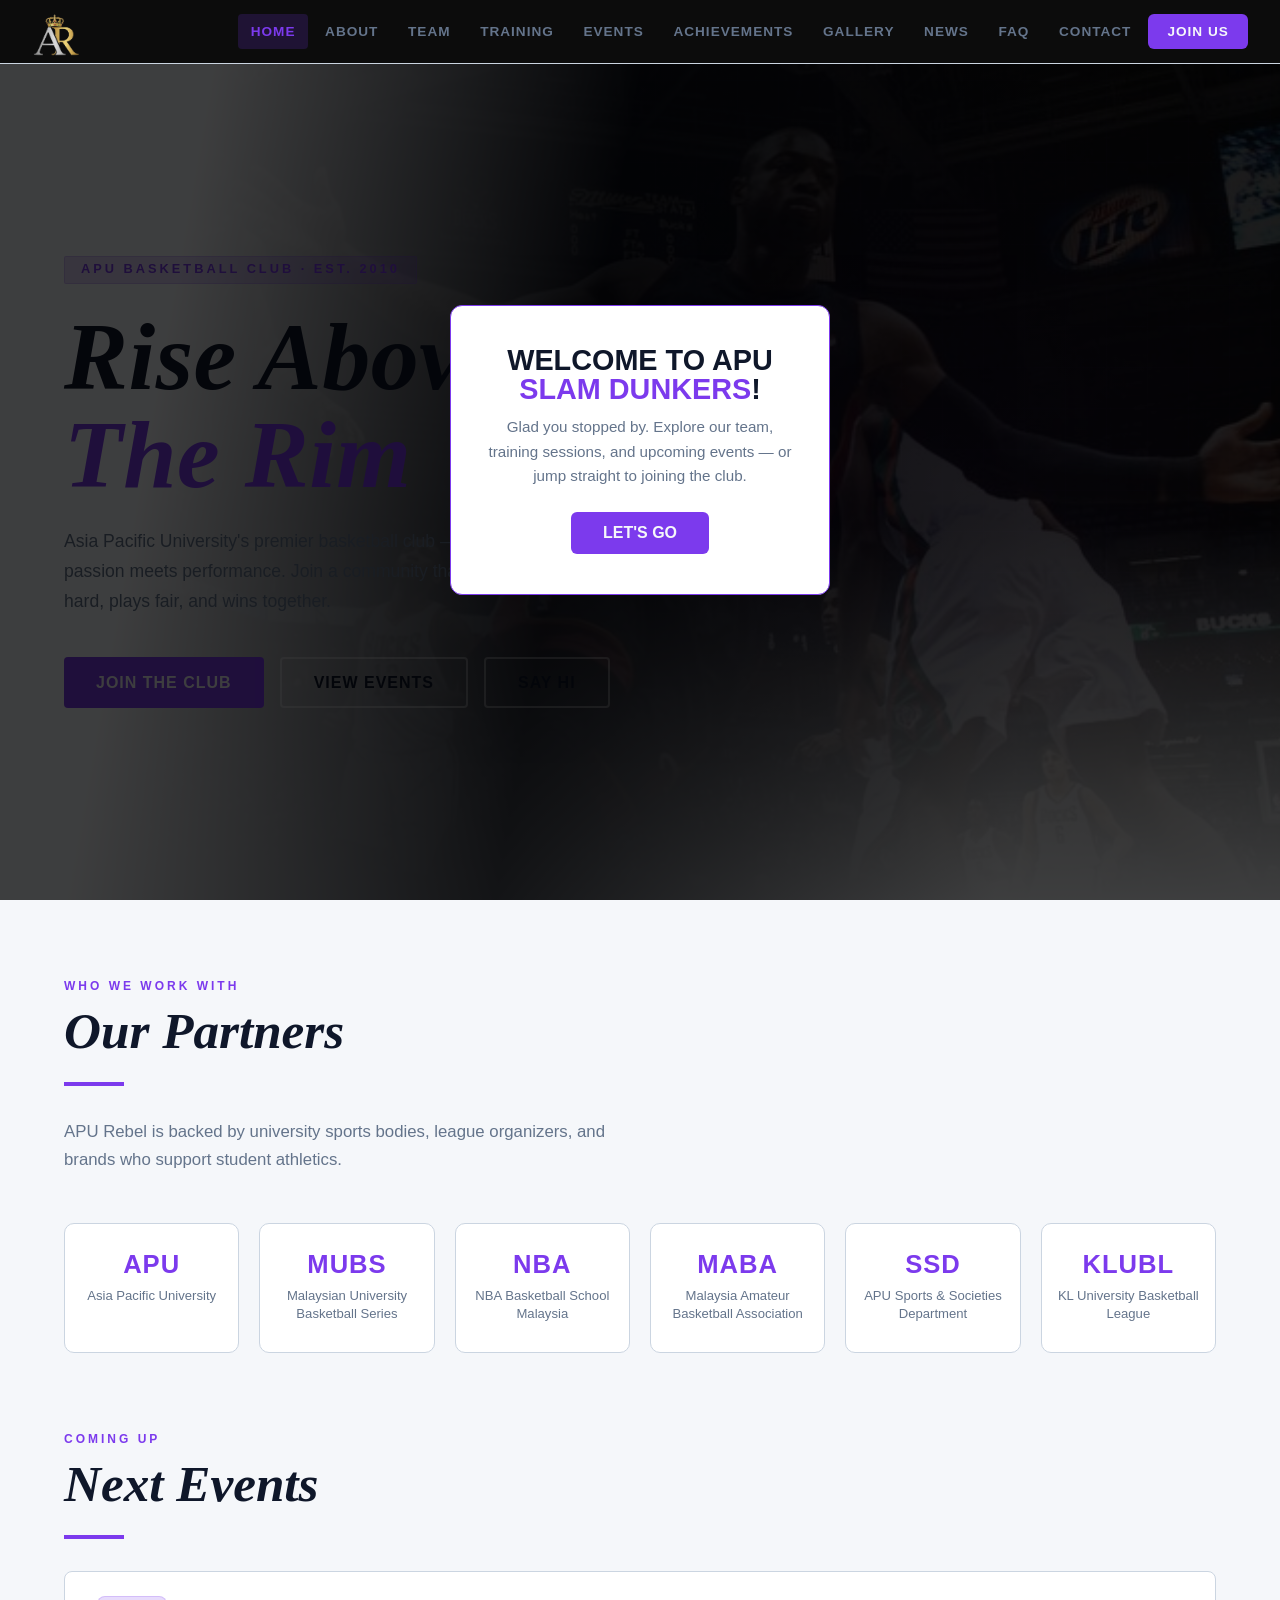
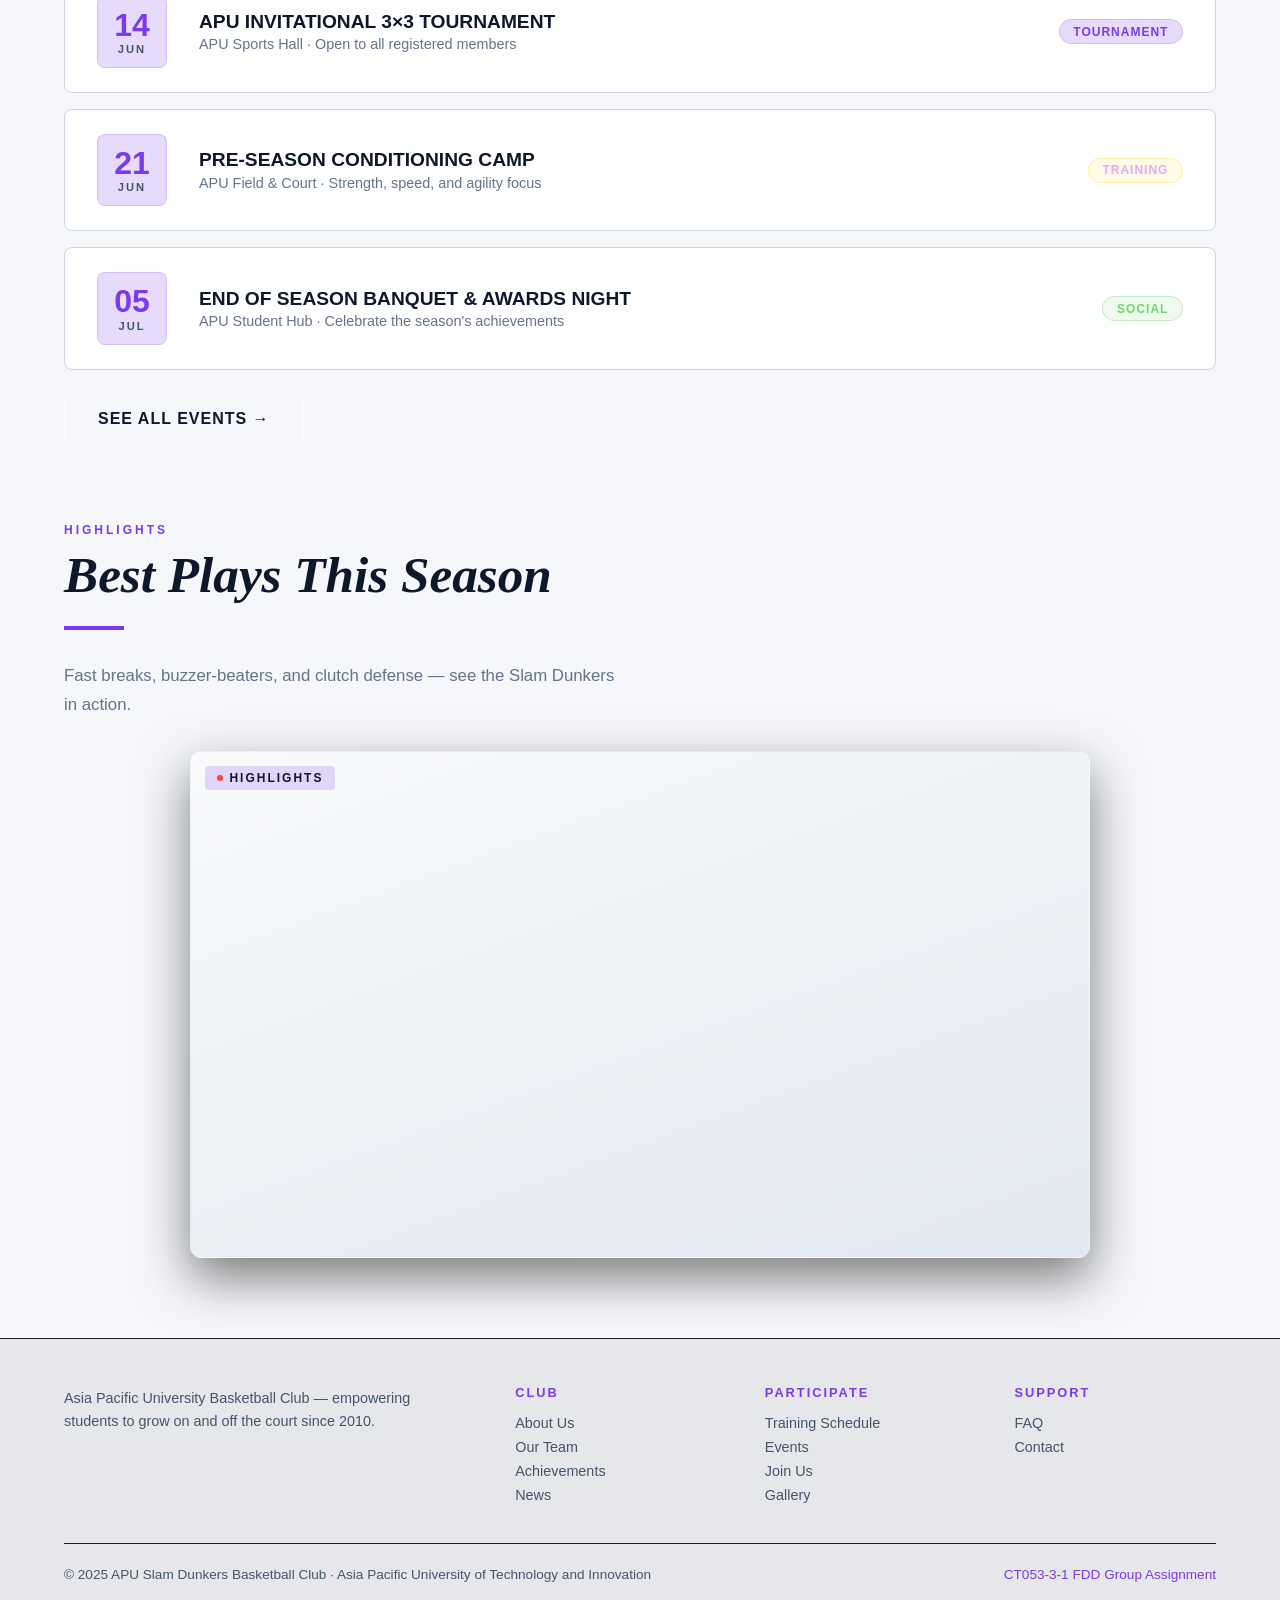
==== commit 9c078b35: "Update index.html" ====
--- a/index.html
+++ b/index.html
@@ -1,7 +1,12 @@
 <!DOCTYPE html>
+<html lang="en">
+<head>
+  <meta charset="UTF-8">
+  <meta name="viewport" content="width=device-width, initial-scale=1.0">
+  <title>APU Slam Dunkers</title>
   <link rel="stylesheet" href="styles.css">
-    line-height: 1;
-  }
+  <style>
+    html, body { line-height: 1; }
   .hero-stat .lbl {
     font-size: 0.75rem; font-weight: 600; letter-spacing: 2px;
     text-transform: uppercase; color: var(--gray);
@@ -1239,7 +1244,7 @@
     .event-card { flex-direction: column; gap: 0.9rem; padding: 1rem; }
     .schedule-table th, .schedule-table td { padding: 0.7rem 0.6rem; font-size: 0.82rem; }
   }
-    
+  </style>
 
 </head>
 <body>
@@ -1303,9 +1308,7 @@
       <div class="hero-stat"><div class="num">5</div><div class="lbl">Championships</div></div>
     </div>
   </section>
-  
-  
-  
+
   <!-- Partners -->
   <section class="section">
     <div class="section-tag">Who We Work With</div>
@@ -1512,14 +1515,14 @@
     <div class="roster-select">
       <div class="rs-carousel" id="rs-carousel">
         <div class="rs-pad-spacer"></div>
-        <div class="rs-slide" data-id="p1"><div class="rs-photo"><img src="https://i.pravatar.cc/300?img=13" alt="Marcus Tan"><span class="rs-num">#1</span></div><div class="rs-text"><h4>Marcus Tan</h4><p>Point Guard · Captain</p></div></div>
-        <div class="rs-slide" data-id="p2"><div class="rs-photo"><img src="https://i.pravatar.cc/300?img=51" alt="Aiden Raj"><span class="rs-num">#5</span></div><div class="rs-text"><h4>Aiden Raj</h4><p>Shooting Guard</p></div></div>
-        <div class="rs-slide" data-id="p3"><div class="rs-photo"><img src="https://i.pravatar.cc/300?img=33" alt="Kevin Lim"><span class="rs-num">#10</span></div><div class="rs-text"><h4>Kevin Lim</h4><p>Small Forward</p></div></div>
-        <div class="rs-slide" data-id="p4"><div class="rs-photo"><img src="https://i.pravatar.cc/300?img=52" alt="Zafran Ali"><span class="rs-num">#15</span></div><div class="rs-text"><h4>Zafran Ali</h4><p>Power Forward</p></div></div>
-        <div class="rs-slide" data-id="p5"><div class="rs-photo"><img src="https://i.pravatar.cc/300?img=14" alt="Dylan Chen"><span class="rs-num">#23</span></div><div class="rs-text"><h4>Dylan Chen</h4><p>Center</p></div></div>
-        <div class="rs-slide" data-id="p6"><div class="rs-photo"><img src="https://i.pravatar.cc/300?img=47" alt="Priya Nair"><span class="rs-num">#7</span></div><div class="rs-text"><h4>Priya Nair</h4><p>Point Guard · Women's</p></div></div>
-        <div class="rs-slide" data-id="p7"><div class="rs-photo"><img src="https://i.pravatar.cc/300?img=44" alt="Siti Rahimah"><span class="rs-num">#11</span></div><div class="rs-text"><h4>Siti Rahimah</h4><p>Shooting Guard · Women's</p></div></div>
-        <div class="rs-slide" data-id="p8"><div class="rs-photo"><img src="https://i.pravatar.cc/300?img=15" alt="Ivan Petrov"><span class="rs-num">#33</span></div><div class="rs-text"><h4>Ivan Petrov</h4><p>Center · Reserve</p></div></div>
+        <div class="rs-slide" data-id="p1"><div class="rs-photo"><img src="img/homepage.jpeg" alt="Marcus Tan"><span class="rs-num">#1</span></div><div class="rs-text"><h4>Marcus Tan</h4><p>Point Guard · Captain</p></div></div>
+        <div class="rs-slide" data-id="p2"><div class="rs-photo"><img src="img/homepage (1).jpeg" alt="Aiden Raj"><span class="rs-num">#5</span></div><div class="rs-text"><h4>Aiden Raj</h4><p>Shooting Guard</p></div></div>
+        <div class="rs-slide" data-id="p3"><div class="rs-photo"><img src="img/homepage (2).jpeg" alt="Kevin Lim"><span class="rs-num">#10</span></div><div class="rs-text"><h4>Kevin Lim</h4><p>Small Forward</p></div></div>
+        <div class="rs-slide" data-id="p4"><div class="rs-photo"><img src="img/baskpra.jpg" alt="Zafran Ali"><span class="rs-num">#15</span></div><div class="rs-text"><h4>Zafran Ali</h4><p>Power Forward</p></div></div>
+        <div class="rs-slide" data-id="p5"><div class="rs-photo"><img src="img/bas_pra.jpg" alt="Dylan Chen"><span class="rs-num">#23</span></div><div class="rs-text"><h4>Dylan Chen</h4><p>Center</p></div></div>
+        <div class="rs-slide" data-id="p6"><div class="rs-photo"><img src="img/baskebalcourt.jpg" alt="Priya Nair"><span class="rs-num">#7</span></div><div class="rs-text"><h4>Priya Nair</h4><p>Point Guard · Women's</p></div></div>
+        <div class="rs-slide" data-id="p7"><div class="rs-photo"><img src="img/cafe.jpg" alt="Siti Rahimah"><span class="rs-num">#11</span></div><div class="rs-text"><h4>Siti Rahimah</h4><p>Shooting Guard · Women's</p></div></div>
+        <div class="rs-slide" data-id="p8"><div class="rs-photo"><img src="img/homepage.jpeg" alt="Ivan Petrov"><span class="rs-num">#33</span></div><div class="rs-text"><h4>Ivan Petrov</h4><p>Center · Reserve</p></div></div>
         <div class="rs-pad-spacer"></div>
       </div>
       <div class="rs-list" id="rs-list">
@@ -1538,7 +1541,7 @@
 
     <div class="team-grid">
       <div class="member-card reveal" onclick="openPlayerReveal('p1')">
-        <div class="member-avatar"><img src="https://i.pravatar.cc/300?img=13" alt="Marcus Tan"><div class="celeb-ring"></div><span class="celeb-spark" style="--sx:-70px;--sy:-40px;"></span><span class="celeb-spark" style="--sx:70px;--sy:-40px;"></span><span class="celeb-spark" style="--sx:-90px;--sy:10px;"></span><span class="celeb-spark" style="--sx:90px;--sy:10px;"></span><span class="celeb-spark" style="--sx:-40px;--sy:70px;"></span><span class="celeb-spark" style="--sx:40px;--sy:70px;"></span><div class="member-num">#1</div></div>
+        <div class="member-avatar"><img src="img/homepage.jpeg" alt="Marcus Tan"><div class="celeb-ring"></div><span class="celeb-spark" style="--sx:-70px;--sy:-40px;"></span><span class="celeb-spark" style="--sx:70px;--sy:-40px;"></span><span class="celeb-spark" style="--sx:-90px;--sy:10px;"></span><span class="celeb-spark" style="--sx:90px;--sy:10px;"></span><span class="celeb-spark" style="--sx:-40px;--sy:70px;"></span><span class="celeb-spark" style="--sx:40px;--sy:70px;"></span><div class="member-num">#1</div></div>
         <div class="member-info">
           <h3>Marcus Tan</h3>
           <div class="member-pos">Point Guard · Captain</div>
@@ -1550,7 +1553,7 @@
         </div>
       </div>
       <div class="member-card reveal" onclick="openPlayerReveal('p2')">
-        <div class="member-avatar"><img src="https://i.pravatar.cc/300?img=51" alt="Aiden Raj"><div class="celeb-ring"></div><span class="celeb-spark" style="--sx:-70px;--sy:-40px;"></span><span class="celeb-spark" style="--sx:70px;--sy:-40px;"></span><span class="celeb-spark" style="--sx:-90px;--sy:10px;"></span><span class="celeb-spark" style="--sx:90px;--sy:10px;"></span><span class="celeb-spark" style="--sx:-40px;--sy:70px;"></span><span class="celeb-spark" style="--sx:40px;--sy:70px;"></span><div class="member-num">#5</div></div>
+        <div class="member-avatar"><img src="img/homepage (1).jpeg" alt="Aiden Raj"><div class="celeb-ring"></div><span class="celeb-spark" style="--sx:-70px;--sy:-40px;"></span><span class="celeb-spark" style="--sx:70px;--sy:-40px;"></span><span class="celeb-spark" style="--sx:-90px;--sy:10px;"></span><span class="celeb-spark" style="--sx:90px;--sy:10px;"></span><span class="celeb-spark" style="--sx:-40px;--sy:70px;"></span><span class="celeb-spark" style="--sx:40px;--sy:70px;"></span><div class="member-num">#5</div></div>
         <div class="member-info">
           <h3>Aiden Raj</h3>
           <div class="member-pos">Shooting Guard</div>
@@ -1562,7 +1565,7 @@
         </div>
       </div>
       <div class="member-card reveal" onclick="openPlayerReveal('p3')">
-        <div class="member-avatar"><img src="https://i.pravatar.cc/300?img=33" alt="Kevin Lim"><div class="celeb-ring"></div><span class="celeb-spark" style="--sx:-70px;--sy:-40px;"></span><span class="celeb-spark" style="--sx:70px;--sy:-40px;"></span><span class="celeb-spark" style="--sx:-90px;--sy:10px;"></span><span class="celeb-spark" style="--sx:90px;--sy:10px;"></span><span class="celeb-spark" style="--sx:-40px;--sy:70px;"></span><span class="celeb-spark" style="--sx:40px;--sy:70px;"></span><div class="member-num">#10</div></div>
+        <div class="member-avatar"><img src="img/homepage (2).jpeg" alt="Kevin Lim"><div class="celeb-ring"></div><span class="celeb-spark" style="--sx:-70px;--sy:-40px;"></span><span class="celeb-spark" style="--sx:70px;--sy:-40px;"></span><span class="celeb-spark" style="--sx:-90px;--sy:10px;"></span><span class="celeb-spark" style="--sx:90px;--sy:10px;"></span><span class="celeb-spark" style="--sx:-40px;--sy:70px;"></span><span class="celeb-spark" style="--sx:40px;--sy:70px;"></span><div class="member-num">#10</div></div>
         <div class="member-info">
           <h3>Kevin Lim</h3>
           <div class="member-pos">Small Forward</div>
@@ -1574,7 +1577,7 @@
         </div>
       </div>
       <div class="member-card reveal" onclick="openPlayerReveal('p4')">
-        <div class="member-avatar"><img src="https://i.pravatar.cc/300?img=52" alt="Zafran Ali"><div class="celeb-ring"></div><span class="celeb-spark" style="--sx:-70px;--sy:-40px;"></span><span class="celeb-spark" style="--sx:70px;--sy:-40px;"></span><span class="celeb-spark" style="--sx:-90px;--sy:10px;"></span><span class="celeb-spark" style="--sx:90px;--sy:10px;"></span><span class="celeb-spark" style="--sx:-40px;--sy:70px;"></span><span class="celeb-spark" style="--sx:40px;--sy:70px;"></span><div class="member-num">#15</div></div>
+        <div class="member-avatar"><img src="img/baskpra.jpg" alt="Zafran Ali"><div class="celeb-ring"></div><span class="celeb-spark" style="--sx:-70px;--sy:-40px;"></span><span class="celeb-spark" style="--sx:70px;--sy:-40px;"></span><span class="celeb-spark" style="--sx:-90px;--sy:10px;"></span><span class="celeb-spark" style="--sx:90px;--sy:10px;"></span><span class="celeb-spark" style="--sx:-40px;--sy:70px;"></span><span class="celeb-spark" style="--sx:40px;--sy:70px;"></span><div class="member-num">#15</div></div>
         <div class="member-info">
           <h3>Zafran Ali</h3>
           <div class="member-pos">Power Forward</div>
@@ -1586,7 +1589,7 @@
         </div>
       </div>
       <div class="member-card reveal" onclick="openPlayerReveal('p5')">
-        <div class="member-avatar"><img src="https://i.pravatar.cc/300?img=14" alt="Dylan Chen"><div class="celeb-ring"></div><span class="celeb-spark" style="--sx:-70px;--sy:-40px;"></span><span class="celeb-spark" style="--sx:70px;--sy:-40px;"></span><span class="celeb-spark" style="--sx:-90px;--sy:10px;"></span><span class="celeb-spark" style="--sx:90px;--sy:10px;"></span><span class="celeb-spark" style="--sx:-40px;--sy:70px;"></span><span class="celeb-spark" style="--sx:40px;--sy:70px;"></span><div class="member-num">#23</div></div>
+        <div class="member-avatar"><img src="img/bas_pra.jpg" alt="Dylan Chen"><div class="celeb-ring"></div><span class="celeb-spark" style="--sx:-70px;--sy:-40px;"></span><span class="celeb-spark" style="--sx:70px;--sy:-40px;"></span><span class="celeb-spark" style="--sx:-90px;--sy:10px;"></span><span class="celeb-spark" style="--sx:90px;--sy:10px;"></span><span class="celeb-spark" style="--sx:-40px;--sy:70px;"></span><span class="celeb-spark" style="--sx:40px;--sy:70px;"></span><div class="member-num">#23</div></div>
         <div class="member-info">
           <h3>Dylan Chen</h3>
           <div class="member-pos">Center</div>
@@ -1598,7 +1601,7 @@
         </div>
       </div>
       <div class="member-card reveal" onclick="openPlayerReveal('p6')">
-        <div class="member-avatar"><img src="https://i.pravatar.cc/300?img=47" alt="Priya Nair"><div class="celeb-ring"></div><span class="celeb-spark" style="--sx:-70px;--sy:-40px;"></span><span class="celeb-spark" style="--sx:70px;--sy:-40px;"></span><span class="celeb-spark" style="--sx:-90px;--sy:10px;"></span><span class="celeb-spark" style="--sx:90px;--sy:10px;"></span><span class="celeb-spark" style="--sx:-40px;--sy:70px;"></span><span class="celeb-spark" style="--sx:40px;--sy:70px;"></span><div class="member-num">#7</div></div>
+        <div class="member-avatar"><img src="img/baskebalcourt.jpg" alt="Priya Nair"><div class="celeb-ring"></div><span class="celeb-spark" style="--sx:-70px;--sy:-40px;"></span><span class="celeb-spark" style="--sx:70px;--sy:-40px;"></span><span class="celeb-spark" style="--sx:-90px;--sy:10px;"></span><span class="celeb-spark" style="--sx:90px;--sy:10px;"></span><span class="celeb-spark" style="--sx:-40px;--sy:70px;"></span><span class="celeb-spark" style="--sx:40px;--sy:70px;"></span><div class="member-num">#7</div></div>
         <div class="member-info">
           <h3>Priya Nair</h3>
           <div class="member-pos">Point Guard · Women's Team</div>
@@ -1610,7 +1613,7 @@
         </div>
       </div>
       <div class="member-card reveal" onclick="openPlayerReveal('p7')">
-        <div class="member-avatar"><img src="https://i.pravatar.cc/300?img=44" alt="Siti Rahimah"><div class="celeb-ring"></div><span class="celeb-spark" style="--sx:-70px;--sy:-40px;"></span><span class="celeb-spark" style="--sx:70px;--sy:-40px;"></span><span class="celeb-spark" style="--sx:-90px;--sy:10px;"></span><span class="celeb-spark" style="--sx:90px;--sy:10px;"></span><span class="celeb-spark" style="--sx:-40px;--sy:70px;"></span><span class="celeb-spark" style="--sx:40px;--sy:70px;"></span><div class="member-num">#11</div></div>
+        <div class="member-avatar"><img src="img/cafe.jpg" alt="Siti Rahimah"><div class="celeb-ring"></div><span class="celeb-spark" style="--sx:-70px;--sy:-40px;"></span><span class="celeb-spark" style="--sx:70px;--sy:-40px;"></span><span class="celeb-spark" style="--sx:-90px;--sy:10px;"></span><span class="celeb-spark" style="--sx:90px;--sy:10px;"></span><span class="celeb-spark" style="--sx:-40px;--sy:70px;"></span><span class="celeb-spark" style="--sx:40px;--sy:70px;"></span><div class="member-num">#11</div></div>
         <div class="member-info">
           <h3>Siti Rahimah</h3>
           <div class="member-pos">Shooting Guard · Women's Team</div>
@@ -1622,7 +1625,7 @@
         </div>
       </div>
       <div class="member-card reveal" onclick="openPlayerReveal('p8')">
-        <div class="member-avatar"><img src="https://i.pravatar.cc/300?img=15" alt="Ivan Petrov"><div class="celeb-ring"></div><span class="celeb-spark" style="--sx:-70px;--sy:-40px;"></span><span class="celeb-spark" style="--sx:70px;--sy:-40px;"></span><span class="celeb-spark" style="--sx:-90px;--sy:10px;"></span><span class="celeb-spark" style="--sx:90px;--sy:10px;"></span><span class="celeb-spark" style="--sx:-40px;--sy:70px;"></span><span class="celeb-spark" style="--sx:40px;--sy:70px;"></span><div class="member-num">#33</div></div>
+        <div class="member-avatar"><img src="img/homepage.jpeg" alt="Ivan Petrov"><div class="celeb-ring"></div><span class="celeb-spark" style="--sx:-70px;--sy:-40px;"></span><span class="celeb-spark" style="--sx:70px;--sy:-40px;"></span><span class="celeb-spark" style="--sx:-90px;--sy:10px;"></span><span class="celeb-spark" style="--sx:90px;--sy:10px;"></span><span class="celeb-spark" style="--sx:-40px;--sy:70px;"></span><span class="celeb-spark" style="--sx:40px;--sy:70px;"></span><div class="member-num">#33</div></div>
         <div class="member-info">
           <h3>Ivan Petrov</h3>
           <div class="member-pos">Center · Reserve</div>
@@ -1661,7 +1664,7 @@
   <button class="pr-nav-btn pr-nav-next" onclick="navigatePlayerReveal(1)" aria-label="Next player">›</button>
   <div class="pr-stage">
     <div class="pr-photo-wrap">
-      <div class="pr-photo" id="pr-photo"><img src="https://i.pravatar.cc/300?img=13" alt="Player photo"></div>
+      <div class="pr-photo" id="pr-photo"><img src="img/homepage.jpeg" alt="Player photo"></div>
       <div class="pr-jersey-num" id="pr-jerseynum">#1</div>
     </div>
     <div class="pr-info">
